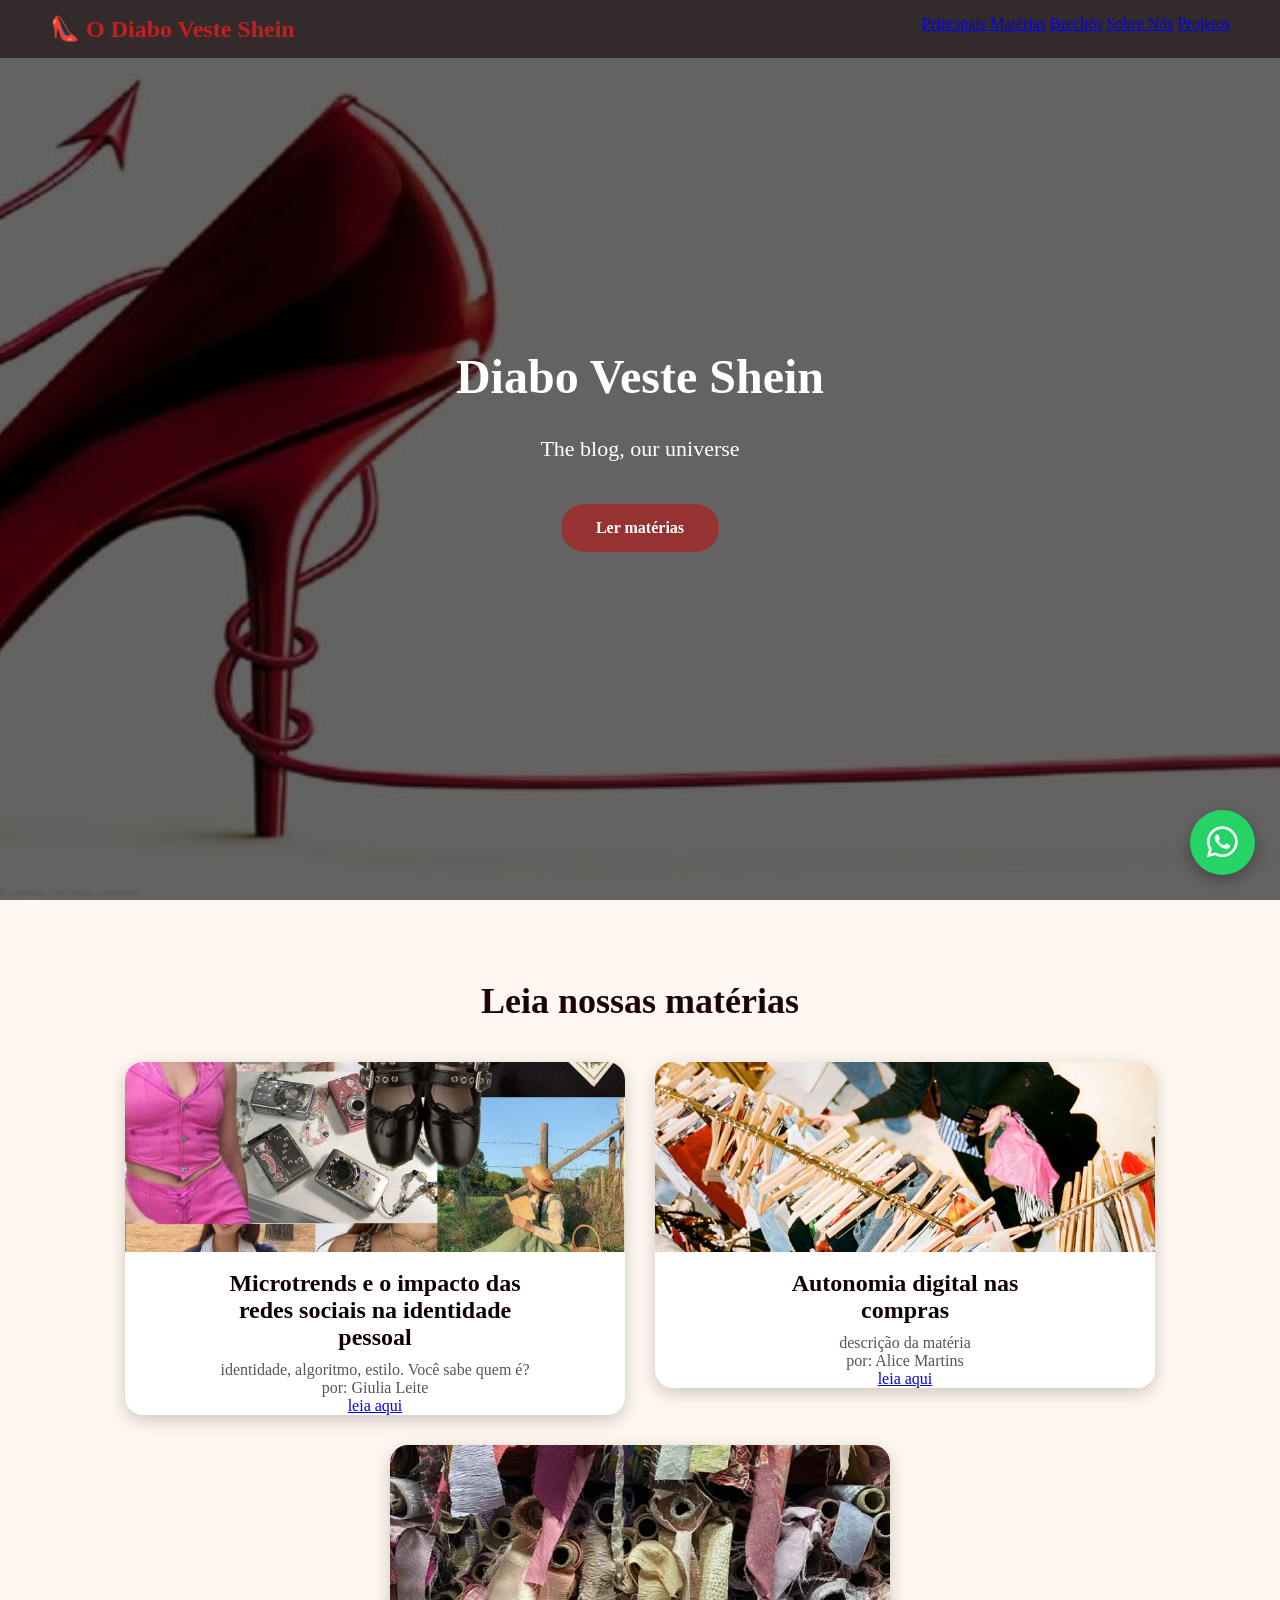
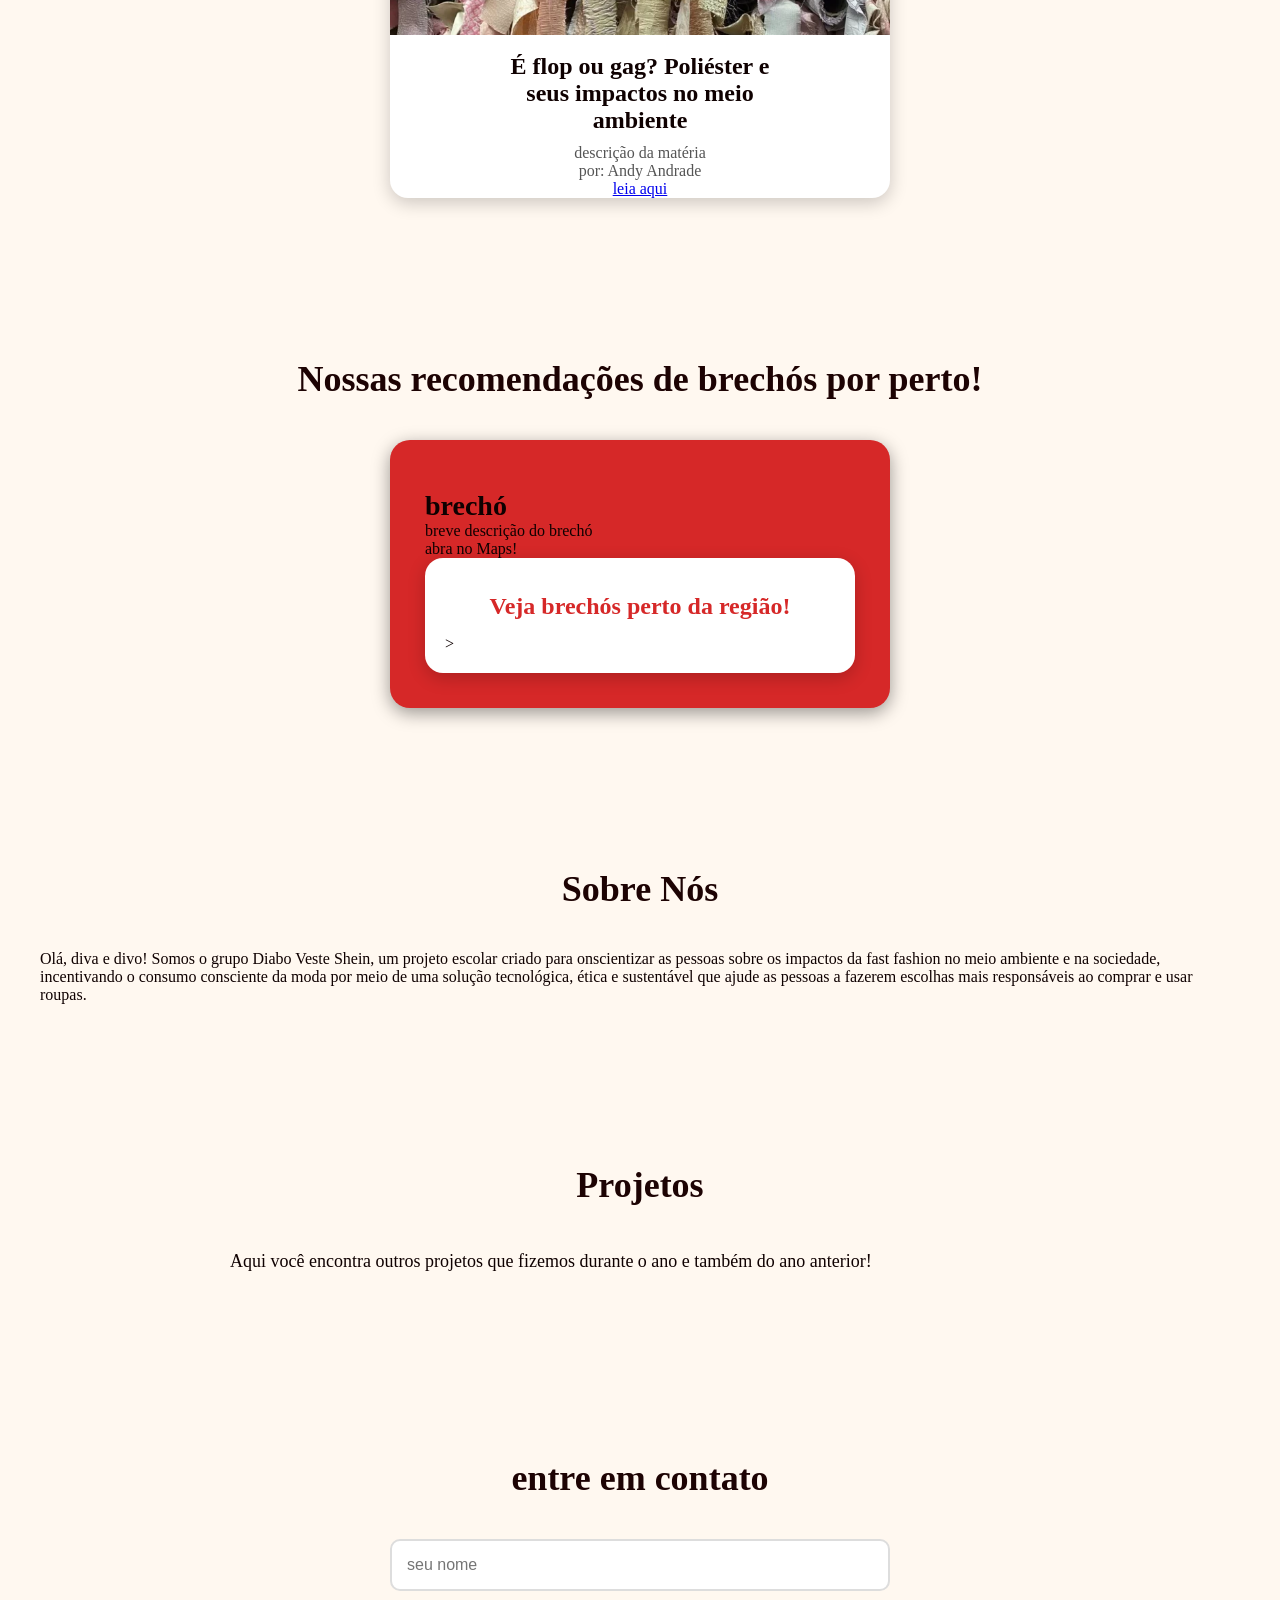
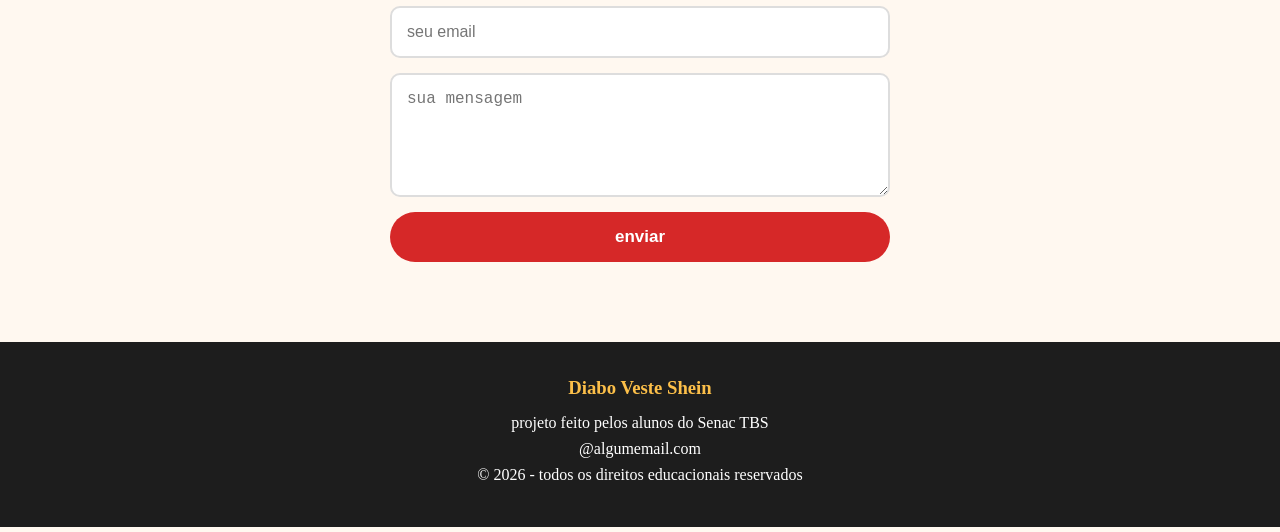
==== index.html @ 61fe0eca "Add files via upload" ====
<!DOCTYPE html>
<html lang="en">
<head>
    <meta charset="UTF-8">
    <meta name="viewport" content="width=device-width, initial-scale=1.0">
    <title>O Diabo Veste Shein</title>
    <link rel="stylesheet" href="style.css">
    <link rel="stylesheet" href="https://cdnjs.cloudflare.com/ajax/libs/font-awesome/6.5.0/css/all.min.css">

</head>
<body>
    
    <!--MENU-->
    <nav class="menu">
        <div class="logo">
            👠​ O Diabo Veste Shein
        </div>

        <div class="menu-links">
            <a href="#principaismaterias">Principais Matérias</a>
            <a href="#Brechós">Brechós</a>
            <a href="#Sobre nós">Sobre Nós</a>
            <a href="#Projetos">Projetos</a>
        </div>
    </nav>

    <!--BANNER-->
    <section id="Início" class="banner">
        <div class=banner-conteudo>
            <h1>Diabo Veste Shein</h1>
            <p>
                The blog, our universe
            </p>
            <a href="#principaismaterias" class="btn">Ler matérias</a>
        </div>
    </section>
       
    <!--MATÉRIAS-->
    <section id="principaismaterias" class="principaismaterias">

        <h2> Leia nossas matérias</h2>

        <div class="cards">

            <div class="card">
                <img src="foto1.png"
                alt="Microtrends e o impacto das redes sociais na identidade pessoal">
                <h3>Microtrends e o impacto das redes sociais na identidade pessoal</h3>
                <p>
                    identidade, algoritmo, estilo. Você sabe quem é?
                </p>
                <p>
                    por: Giulia Leite
                </p>

                <a href="microtrends.html">leia aqui</a>

            </div>

            <div class="card">
                <img src="NANM-SPRING-25.png"
                alt="Autonomia digital nas compras">
                <h3>Autonomia digital nas compras</h3>

                <p>
                    descrição da matéria
                </p>

                <p>
                    por: Alice Martins
                </p>

                <a href="autonomia.html">leia aqui</a>

            </div>

            <div class="card">
                <img src="download-_1_.png"
                alt="É flop ou gag? Poliéster e seus impactos no meio ambiente">

                <h3>É flop ou gag? Poliéster e seus impactos no meio ambiente</h3>
                <p>
                    descrição da matéria
                </p>

                <p>
                    por: Andy Andrade
                </p>
                <a href="flopgag.html">leia aqui</a>
            </div>

        </div>

    </section>

    <!--BRECHÓ?-->
    <section id="Brechós" class="Brechós">

        <h2>Nossas recomendações de brechós por perto!</h2>

    <div class="brecho-box">
        <h3>brechó</h3>

        <p> 
            breve descrição do brechó
        </p>

        <span> abra no Maps!</span>
        
        <div class="mapa">
        <h3> Veja brechós perto da região!</h3>>

        <inframe
            src="https://www.google.com/maps/embed?pb=!1m18!1m12!1m3!1d3656.905187168775!2d-46.65613968452086!3d-23.5642249846864!2m3!1f0!2f0!3f0!3m2!1i1024!2i768!4f13.1!3m3!1m2!1s0x94ce59c5e7b8e9b9%3A0x8a5c5c5c5c5c5c5c!2sBrech%C3%B3%20da%20Moda!5e0!3m2!1spt-BR!2sbr!4v1623456789012"
            allowfullscreen=""
            loading="lazy"
            referrerpolicy="no-referrer-when-downgrade">

    </div>
    </section>

    <!--SOBRE NÓS-->
    <section id="Sobre nós" class="Sobre nós">
        <h2>Sobre Nós</h2>

        <p>
            Olá, diva e divo! 
            Somos o grupo Diabo Veste Shein, um projeto escolar criado para onscientizar as pessoas sobre os impactos da fast fashion no meio ambiente e na sociedade, incentivando o consumo consciente da moda por meio de uma solução tecnológica, ética e sustentável que ajude as pessoas a fazerem escolhas mais responsáveis ao comprar e usar roupas.
        </p>

    </section>

    <!--PROJETOS-->
    <section id="sobre" class="sobre">
        <h2>Projetos</h2>

        <p> Aqui você encontra outros projetos que fizemos durante o ano e também do ano anterior!
        </p>
       
    </section>

    <!--CONTATO-->
    <section id="contato" class="contato">

    <h2> entre em contato</h2>

    <form>
        <input type="text"
            placeholder="seu nome"
            required>
            
        <input type="email"
            placeholder="seu email"
            required>

        <textarea rows="5"
                placeholder="sua mensagem"></textarea>

        <button type="submit">
            enviar
        </button>

    </form>
    
    </section>

    <!--RODAPÉ-->   
    <footer>

        <h3>Diabo Veste Shein</h3>
        <p>projeto feito pelos alunos do Senac TBS</p>
        <p>@algumemail.com</p>
        <p>© 2026 - todos os direitos educacionais reservados</p>
    </footer>

    <!--BOTÃO WHATSAPP-->
    <a href="https://wa.me/5511999999999"
        class="whatsapp"
        target="_blank">

    <i class="fa-brands fa-whatsapp"></i>

    </a>
    
</body>
</html>
---- style.css ----
/* CONFIGURAÇÕES GERAIS */

*{
    margin: 0;
    padding: 0;
    box-sizing: border-box;
}

html {
    scroll-behavior: smooth;
}

body {
    font-family: didot, serif;
    background-color: #fff8f0;
    color: #0f0101;
}

/* MENU FIXO*/

.menu {
    position: fixed;
    top: 0;
    left: 0;
    width: 100%;
    background-color: #332b2b;
    padding: 15px 50px;
    display: flex;
    justify-content: space-between;
    text-align: center;
    z-index: 1000;
}

.logo {
    color: #c02020;
    font-size: 24px;
    font-weight: bold;
}

.links a {
    color:white;
    text-decoration: none;
    margin-left: 25px;
    font-weight: bold;
}

.links a:hover {
    color: #6b3636;
}

/* BANNER */

.banner {
    min-height: 100vh;
    background: linear-gradient(rgba(0,0,0,0.6),rgba(0,0,0,0.6)),
    url("The\ devil\ wears\ PRADA.png");
    background-size: cover;
    background-position:center;
    display: flex;
    align-items: center;
    text-align: center;
    padding: 100px 20px;
    color: white;
}

.banner h1 {
    font-size: 48px;
    margin-bottom: 20px;
    text-align: center;
    font-family: 'Times New Roman', Times, serif;
    align-items: center;
}

.banner p {
    font-size: 22px;
    margin-bottom: 30px;
    text-align: center;
}

.btn {
    background-color: #963232;
    color: white;
    padding: 15px 35px;
    border-radius: 30px;
    text-decoration: none;
    font-weight: bold;
}

.btn:hover {
    background-color: #d62828;
}

/* Conteúdo interno do banner centralizado */
.banner-conteudo {
    width: 100%;
    max-width: 900px;
    margin: 0 auto;
    display: flex;
    flex-direction: column;
    align-items: center;
    justify-content: center;
    gap: 12px;
}

/* SEÇÕES */

section {
    padding: 80px 40px;
}

section h2 {
    text-align: center;
    font-size: 36px;
    margin-bottom: 40px;
    color: #1d0303;
    font-family: 'Times New Roman', Times, serif;
}

/* PRINCIPAIS MATÉRIAS */

.cards {
    display: flex;
    justify-content: center;
    gap: 30px;
    flex-wrap: wrap;
    align-items: flex-start;
    margin: 0 auto;
    max-width: 1100px;
    padding: 0 20px;
}

.card {
    background-color: white;
    width: 500px;
    border-radius: 18px;
    overflow: hidden;
    box-shadow: 0 5px 18px rgba(0,0,0,0.2);
    text-align: center;
    font-family: 'Times New Roman', Times, serif;
    transition: 0.3s;
    display: flex;
    flex-direction: column;
    align-items: center;
}

.card:hover {
    transform: translateY(-10px);
}

.card img {
    width: 100%;
    height: 190px;
    object-fit: cover;
}

.card h3 {
    font-size: 24px;
    margin: 18px 0 10px;
    width: 300px;
    align-items: center;
}

.card p {
    padding: 0 18px;
    color: #555;
}

.card span {
    display:block;
    margin: 20px;
    font-size: 22px;
    font-weight: bold;
    color: #d62828;
}

/* BRECHÓS */

.brechos {
    background-color: #1d1d1d;
    color: white;
    text-align: center;
    font-family: 'Times New Roman', Times, serif;
}

.brechos h2 {
    color: #b66464;
}

.brecho-box {
    background-color: #d62828;
    max-width: 500px;
    margin: auto;
    padding: 35px;
    border-radius: 20px;
    box-shadow: 0 5px 18px rgba(0,0,0,0.4);
    align-items: right;
    align-content: center;
    align-self: center;
}

.brecho-box h3 {
    font-size: 28px;
    margin-top: 15px;
}

.brecho-box h1 {
    font-size: 28px;
    margin-bottom: 15px;
    color:#eb0101;
}

/* SOBRE NÓS */

.sobre {
    max-width: 900px;
    margin: auto;
    text-align: left;
}

.sobre p {
    font-size: 18px;
    line-height: 1.7;
    margin-bottom: 20px;
    text-align: left;
}

/* PROJETOS */

.projetos {
    background-color: #eb0101;
}

.depoimentos {
    display: flex;
    justify-content: center;
    gap: 25px;
    flex-wrap: wrap;
}

.depoimento {
    background-color: white;
    width: 260px;
    padding: 25px;
    border-radius: 18px;
    text-align: center;
    box-shadow: 0 4px 14 px rgba(0,0,0,0.2);
}

.depoimento p {
    margin-top: 15px;
    font-style: italic;
}

/* CONTATO */

.contato {
    background-color: #fff8f0;
}

form {
    max-width: 500px;
    margin: auto;
    display: flex;
    flex-direction: column;
    gap: 15px;
}

input,
textarea {
    padding: 15px;
    border: 2px solid #ddd;
    border-radius: 10px;
    font-size: 16px;
}

input:focus,
textarea:focus {
    outline: none;
    border-color: #f77f00;
}

button {
    background-color: #d62828;
    color: white;
    border: none;
    padding: 15px;
    border-radius: 30px;
    font-size: 17px;
    font-size: 17px;
    font-weight: bold;
    cursor: pointer;
}

button:hover {
    background-color: #f77f00;
}

/* RODAPÉ */

footer {
    background-color: #1d1d1d;
    color: white;
    text-align: center;
    padding: 35px 20px;
}

footer h3 {
    color:#fcbf49;
    margin-bottom: 15px;
}

footer p {
    margin: 8px 0;
}

/* RESPONSIVO */

@media (max-width: 768px) {
    .menu {
        flex-direction: column;
        padding: 15px;
    }

    .links a {
        margin: 8px;
        display: inline-block;
        font-size: 14px;
    }

    .banner h1 {
        font-size: 34px;
    }

    .banner p {
        font-size: 18px;
    }

    section {
        padding: 60px 20px;
    }

    .card {
        width: 100px;
        max-width: 330px;
    }

}

.whatsapp {
    position:fixed;
    right: 25px;
    bottom: 25px;
    background-color: #25D366;
    color: white;
    width: 65px;
    height: 65px;
    border-radius: 50%;
    text-decoration: none;
    font-size: 35px;
    display: flex;
    justify-content: center;
    align-items: center;
    box-shadow: 0 5px 15px rgba(0,0,0,0.3);
    z-index: 1000;
    transition: 0.3s;
}

.whatsapp:hover {
    transform: scale(1.1);
}

.mapa {
    flex: 1;
    min-width: 300px;
    max-width: 500px;
    background-color: white;
    padding: 20px;
    border-radius: 18px;
    box-shadow: 0 5px 18px rgba(0,0,0,0.2);
}

.mapa h3 {
    color:#d62828;
    font-size: 24px;
    margin-bottom: 15px;
    text-align: center;
}

.mapa iframe {
    width: 100%;
    height: 300px;
    border: 0;
    border-radius: 14px;
}

.card button {
    margin: 15px;
    background-color: #f77f00;
}

.card button:hover {
    background-color: #d62828;
}
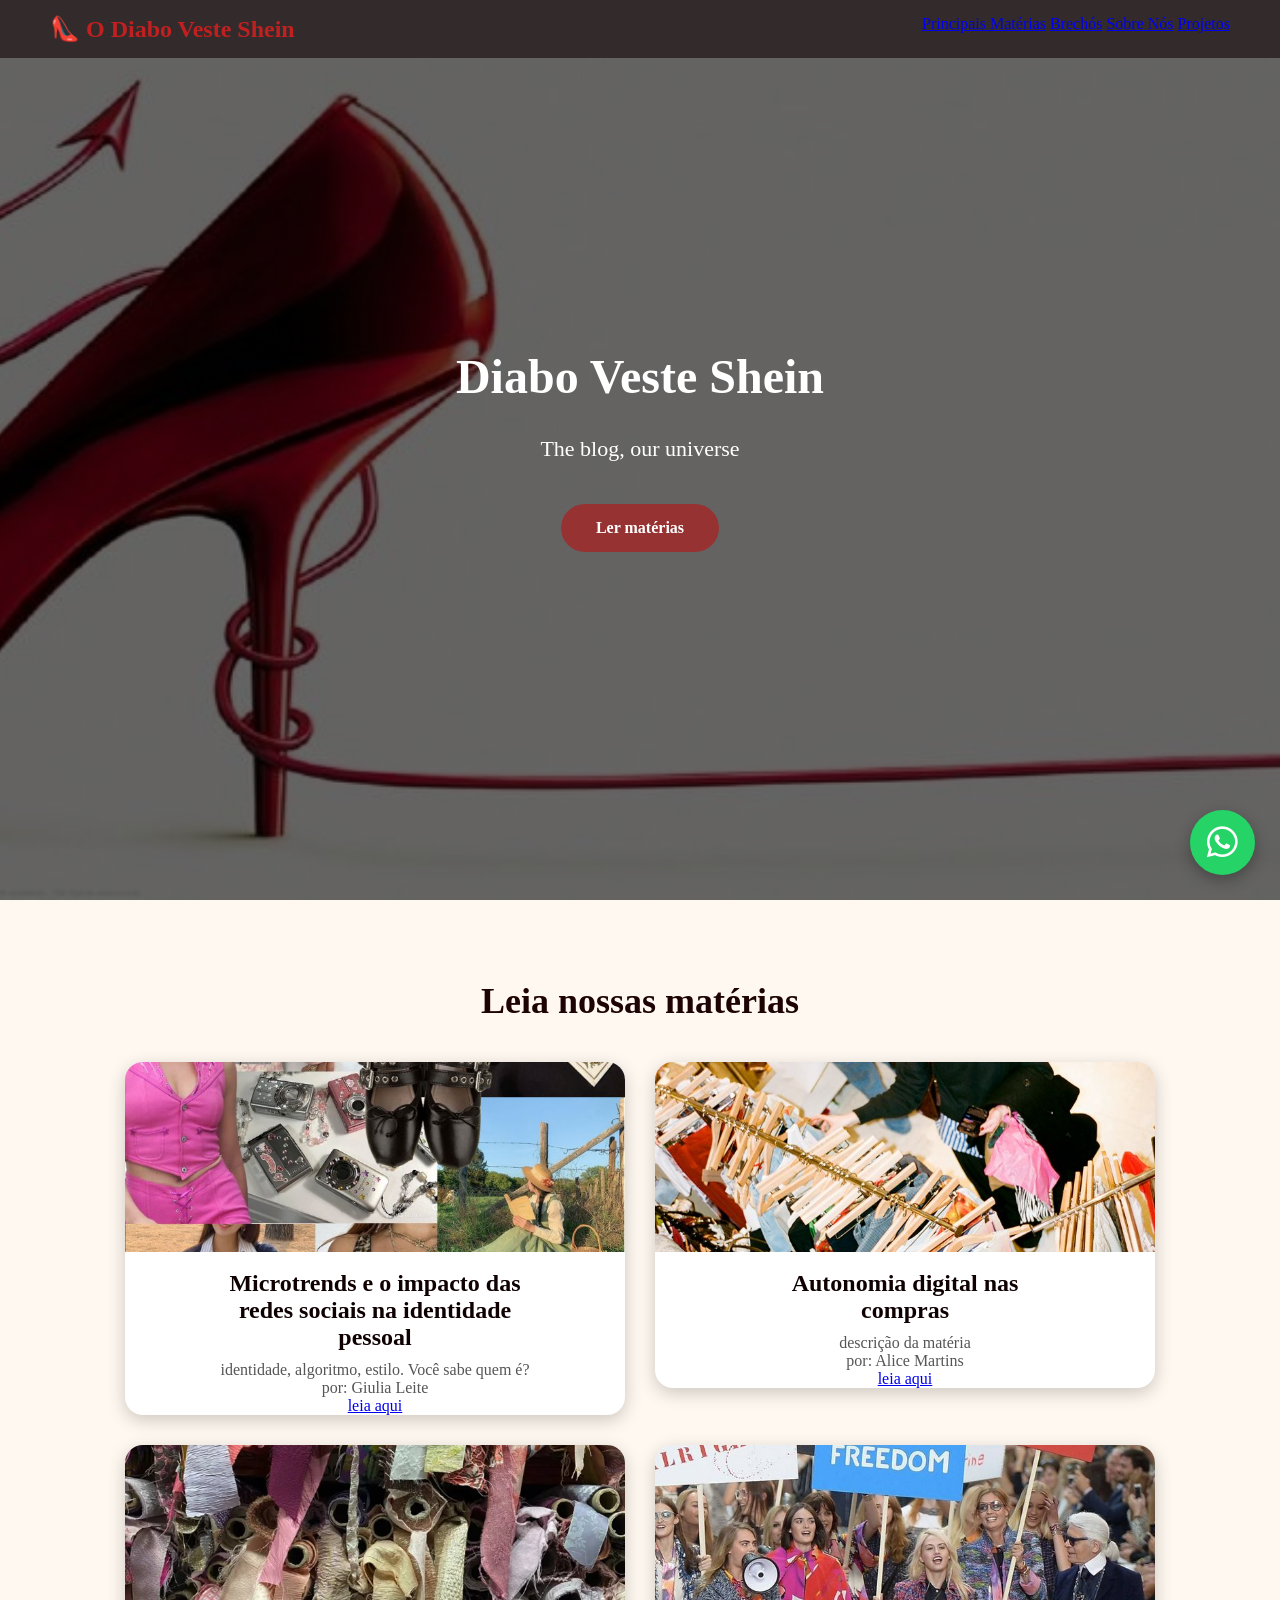
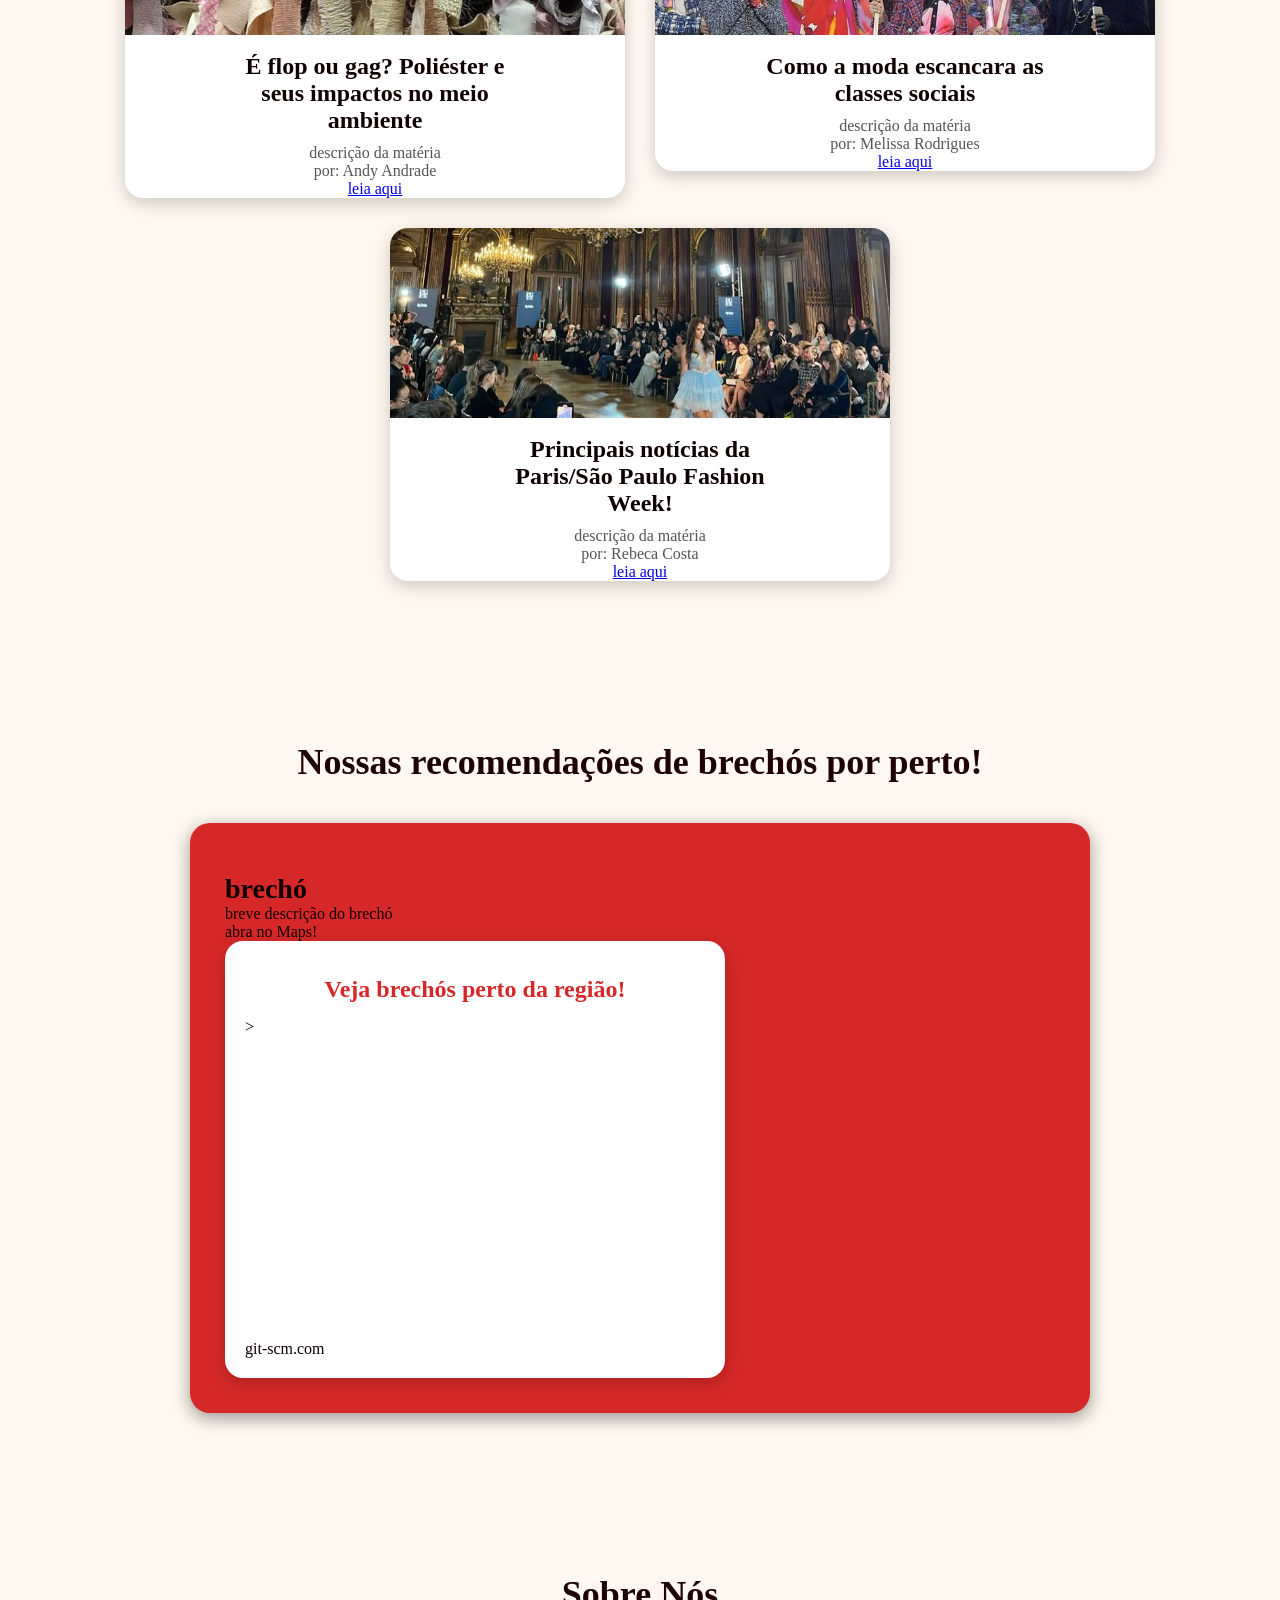
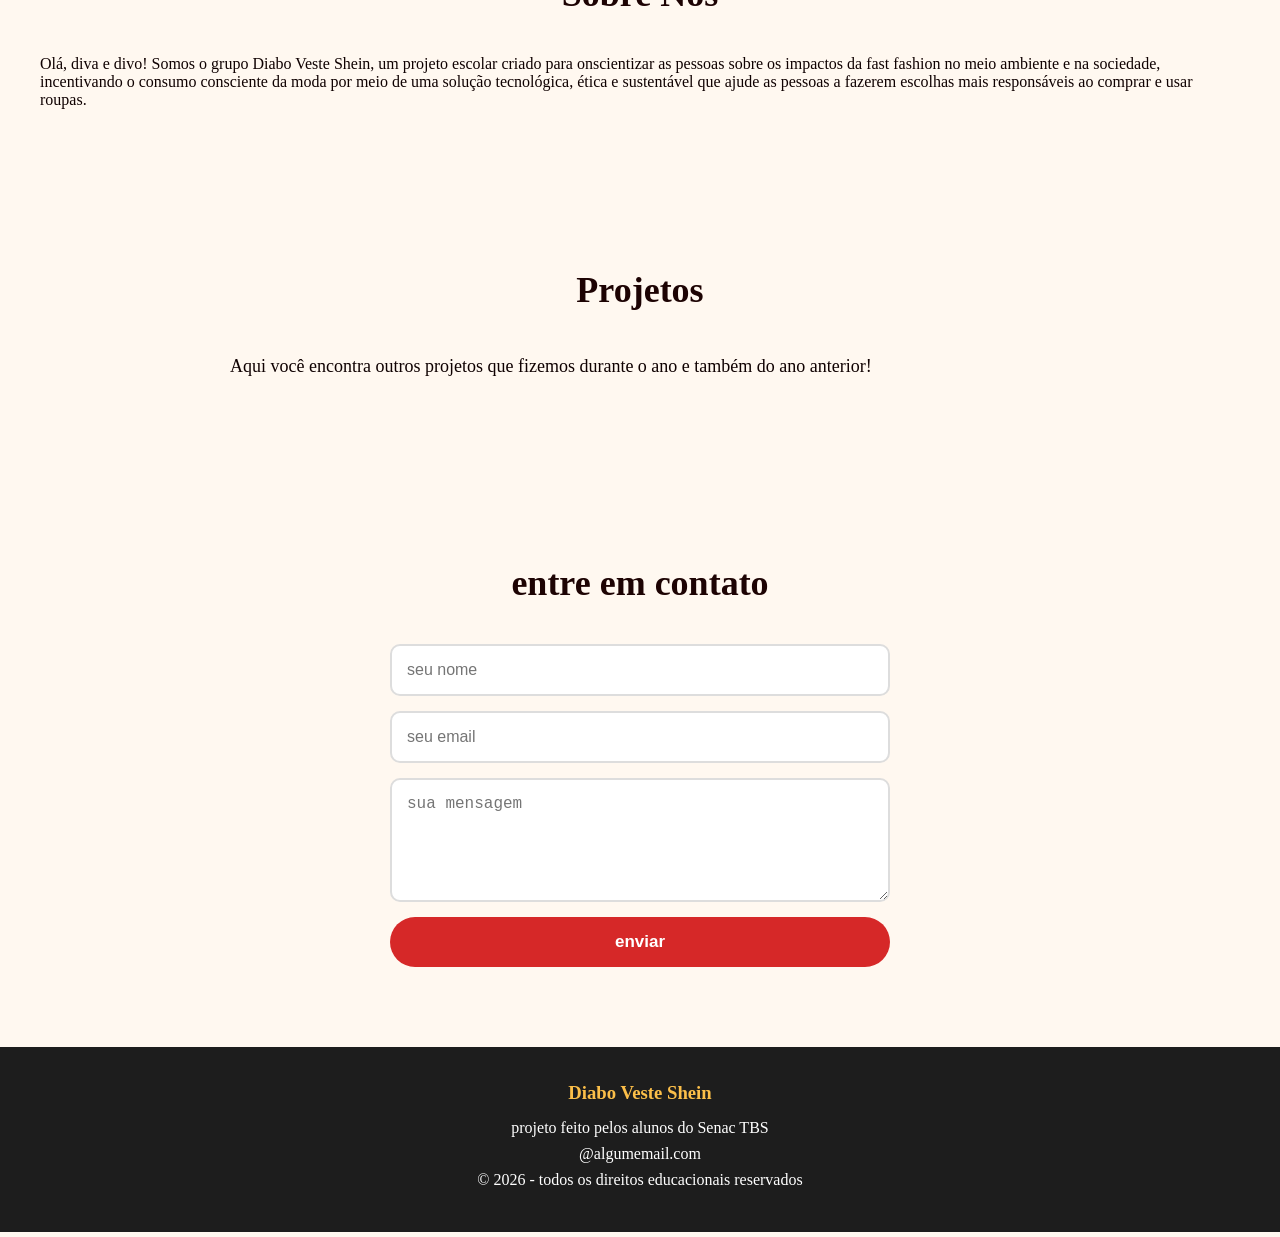
==== commit 2519d20d: "primeira versão do site" ====
--- a/index.html
+++ b/index.html
@@ -1,186 +1,225 @@
-<!DOCTYPE html>
-<html lang="en">
-<head>
-    <meta charset="UTF-8">
-    <meta name="viewport" content="width=device-width, initial-scale=1.0">
-    <title>O Diabo Veste Shein</title>
-    <link rel="stylesheet" href="style.css">
-    <link rel="stylesheet" href="https://cdnjs.cloudflare.com/ajax/libs/font-awesome/6.5.0/css/all.min.css">
-
-</head>
-<body>
-    
-    <!--MENU-->
-    <nav class="menu">
-        <div class="logo">
-            👠​ O Diabo Veste Shein
-        </div>
-
-        <div class="menu-links">
-            <a href="#principaismaterias">Principais Matérias</a>
-            <a href="#Brechós">Brechós</a>
-            <a href="#Sobre nós">Sobre Nós</a>
-            <a href="#Projetos">Projetos</a>
-        </div>
-    </nav>
-
-    <!--BANNER-->
-    <section id="Início" class="banner">
-        <div class=banner-conteudo>
-            <h1>Diabo Veste Shein</h1>
-            <p>
-                The blog, our universe
-            </p>
-            <a href="#principaismaterias" class="btn">Ler matérias</a>
-        </div>
-    </section>
-       
-    <!--MATÉRIAS-->
-    <section id="principaismaterias" class="principaismaterias">
-
-        <h2> Leia nossas matérias</h2>
-
-        <div class="cards">
-
-            <div class="card">
-                <img src="foto1.png"
-                alt="Microtrends e o impacto das redes sociais na identidade pessoal">
-                <h3>Microtrends e o impacto das redes sociais na identidade pessoal</h3>
-                <p>
-                    identidade, algoritmo, estilo. Você sabe quem é?
-                </p>
-                <p>
-                    por: Giulia Leite
-                </p>
-
-                <a href="microtrends.html">leia aqui</a>
-
-            </div>
-
-            <div class="card">
-                <img src="NANM-SPRING-25.png"
-                alt="Autonomia digital nas compras">
-                <h3>Autonomia digital nas compras</h3>
-
-                <p>
-                    descrição da matéria
-                </p>
-
-                <p>
-                    por: Alice Martins
-                </p>
-
-                <a href="autonomia.html">leia aqui</a>
-
-            </div>
-
-            <div class="card">
-                <img src="download-_1_.png"
-                alt="É flop ou gag? Poliéster e seus impactos no meio ambiente">
-
-                <h3>É flop ou gag? Poliéster e seus impactos no meio ambiente</h3>
-                <p>
-                    descrição da matéria
-                </p>
-
-                <p>
-                    por: Andy Andrade
-                </p>
-                <a href="flopgag.html">leia aqui</a>
-            </div>
-
-        </div>
-
-    </section>
-
-    <!--BRECHÓ?-->
-    <section id="Brechós" class="Brechós">
-
-        <h2>Nossas recomendações de brechós por perto!</h2>
-
-    <div class="brecho-box">
-        <h3>brechó</h3>
-
-        <p> 
-            breve descrição do brechó
-        </p>
-
-        <span> abra no Maps!</span>
-        
-        <div class="mapa">
-        <h3> Veja brechós perto da região!</h3>>
-
-        <inframe
-            src="https://www.google.com/maps/embed?pb=!1m18!1m12!1m3!1d3656.905187168775!2d-46.65613968452086!3d-23.5642249846864!2m3!1f0!2f0!3f0!3m2!1i1024!2i768!4f13.1!3m3!1m2!1s0x94ce59c5e7b8e9b9%3A0x8a5c5c5c5c5c5c5c!2sBrech%C3%B3%20da%20Moda!5e0!3m2!1spt-BR!2sbr!4v1623456789012"
-            allowfullscreen=""
-            loading="lazy"
-            referrerpolicy="no-referrer-when-downgrade">
-
-    </div>
-    </section>
-
-    <!--SOBRE NÓS-->
-    <section id="Sobre nós" class="Sobre nós">
-        <h2>Sobre Nós</h2>
-
-        <p>
-            Olá, diva e divo! 
-            Somos o grupo Diabo Veste Shein, um projeto escolar criado para onscientizar as pessoas sobre os impactos da fast fashion no meio ambiente e na sociedade, incentivando o consumo consciente da moda por meio de uma solução tecnológica, ética e sustentável que ajude as pessoas a fazerem escolhas mais responsáveis ao comprar e usar roupas.
-        </p>
-
-    </section>
-
-    <!--PROJETOS-->
-    <section id="sobre" class="sobre">
-        <h2>Projetos</h2>
-
-        <p> Aqui você encontra outros projetos que fizemos durante o ano e também do ano anterior!
-        </p>
-       
-    </section>
-
-    <!--CONTATO-->
-    <section id="contato" class="contato">
-
-    <h2> entre em contato</h2>
-
-    <form>
-        <input type="text"
-            placeholder="seu nome"
-            required>
-            
-        <input type="email"
-            placeholder="seu email"
-            required>
-
-        <textarea rows="5"
-                placeholder="sua mensagem"></textarea>
-
-        <button type="submit">
-            enviar
-        </button>
-
-    </form>
-    
-    </section>
-
-    <!--RODAPÉ-->   
-    <footer>
-
-        <h3>Diabo Veste Shein</h3>
-        <p>projeto feito pelos alunos do Senac TBS</p>
-        <p>@algumemail.com</p>
-        <p>© 2026 - todos os direitos educacionais reservados</p>
-    </footer>
-
-    <!--BOTÃO WHATSAPP-->
-    <a href="https://wa.me/5511999999999"
-        class="whatsapp"
-        target="_blank">
-
-    <i class="fa-brands fa-whatsapp"></i>
-
-    </a>
-    
-</body>
-</html>+<!DOCTYPE html>
+<html lang="en">
+<head>
+    <meta charset="UTF-8">
+    <meta name="viewport" content="width=device-width, initial-scale=1.0">
+    <title>O Diabo Veste Shein</title>
+    <link rel="stylesheet" href="style.css">
+    <link rel="stylesheet" href="https://cdnjs.cloudflare.com/ajax/libs/font-awesome/6.5.0/css/all.min.css">
+
+</head>
+<body>
+    
+    <!--MENU-->
+    <nav class="menu">
+        <div class="logo">
+            👠​ O Diabo Veste Shein
+        </div>
+
+        <div class="menu-links">
+            <a href="#principaismaterias">Principais Matérias</a>
+            <a href="#Brechós">Brechós</a>
+            <a href="#Sobre nós">Sobre Nós</a>
+            <a href="#Projetos">Projetos</a>
+        </div>
+    </nav>
+
+    <!--BANNER-->
+    <section id="Início" class="banner">
+        <div class=banner-conteudo>
+            <h1>Diabo Veste Shein</h1>
+            <p>
+                The blog, our universe
+            </p>
+            <a href="#principaismaterias" class="btn">Ler matérias</a>
+        </div>
+    </section>
+       
+    <!--MATÉRIAS-->
+    <section id="principaismaterias" class="principaismaterias">
+
+        <h2> Leia nossas matérias</h2>
+
+        <div class="cards">
+
+            <!--MICROTRENDS-->
+            <div class="card">
+                <img src="foto1.png"
+                alt="Microtrends e o impacto das redes sociais na identidade pessoal">
+                <h3>Microtrends e o impacto das redes sociais na identidade pessoal</h3>
+                <p>
+                    identidade, algoritmo, estilo. Você sabe quem é?
+                </p>
+                <p>
+                    por: Giulia Leite
+                </p>
+
+                <a href="microtrends.html">leia aqui</a>
+
+            </div>
+
+            <!--AUTONOMIA DIGITAL-->
+            <div class="card">
+                <img src="NANM-SPRING-25.png"
+                alt="Autonomia digital nas compras">
+                <h3>Autonomia digital nas compras</h3>
+
+                <p>
+                    descrição da matéria
+                </p>
+
+                <p>
+                    por: Alice Martins
+                </p>
+
+                <a href="autonomia.html">leia aqui</a>
+
+            </div>
+
+            <!--FLOP OU GAG-->
+            <div class="card">
+                <img src="download-_1_.png"
+                alt="É flop ou gag? Poliéster e seus impactos no meio ambiente">
+
+                <h3>É flop ou gag? Poliéster e seus impactos no meio ambiente</h3>
+                <p>
+                    descrição da matéria
+                </p>
+
+                <p>
+                    por: Andy Andrade
+                </p>
+                <a href="flopgag.html">leia aqui</a>
+            </div>
+
+            <!--MODA E CLASSES SOCIAIS-->
+            <div class="card">
+                <img src="modaeclassessociais.png"
+                alt="Como a moda escancara as classes sociais">
+
+                <h3>Como a moda escancara as classes sociais</h3>
+                <p>
+                    descrição da matéria
+                </p>
+
+                <p>
+                    por: Melissa Rodrigues
+                </p>
+                <a href="modaeclassessociais.html">leia aqui</a>
+            </div>
+
+            <!--FASHION WEEK-->
+            <div class="card">
+                <img src="parisfashionweek.png" 
+                alt="Principais notícias da Paris/São Paulo Fashion Week!">
+
+                <h3>Principais notícias da Paris/São Paulo Fashion Week!</h3>
+                <p>
+                    descrição da matéria
+                </p>
+
+                <p>
+                    por: Rebeca Costa
+                </p>
+                <a href="parisfashionweek.html">leia aqui</a> <!--MUDAR PÁGINA-->
+            </div>
+            
+            
+        </div>
+
+    </section>
+
+    <!--BRECHÓ?-->
+    <section id="Brechós" class="Brechós">
+
+        <h2>Nossas recomendações de brechós por perto!</h2>
+
+    <div class="brecho-box">
+        <h3>brechó</h3>
+
+        <p> 
+            breve descrição do brechó
+        </p>
+
+        <span> abra no Maps!</span>
+        
+        <div class="mapa">
+        <h3> Veja brechós perto da região!</h3>>
+
+        <iframe
+            src="https://www.google.com/maps/embed?pb=!1m18!1m12!1m3!1d3656.905187168775!2d-46.65613968452086!3d-23.5642249846864!2m3!1f0!2f0!3f0!3m2!1i1024!2i768!4f13.1!3m3!1m2!1s0x94ce59c5e7b8e9b9%3A0x8a5c5c5c5c5c5c5c!2sBrech%C3%B3%20da%20Moda!5e0!3m2!1spt-BR!2sbr!4v1623456789012"
+            allowfullscreen=""
+            loading="lazy"
+            referrerpolicy="no-referrer-when-downgrade">
+        </iframe>
+        git-scm.com
+
+    </div>
+    </section>
+
+    <!--SOBRE NÓS-->
+    <section id="Sobre nós" class="Sobre nós">
+        <h2>Sobre Nós</h2>
+
+        <p>
+            Olá, diva e divo! 
+            Somos o grupo Diabo Veste Shein, um projeto escolar criado para onscientizar as pessoas sobre os impactos da fast fashion no meio ambiente e na sociedade, incentivando o consumo consciente da moda por meio de uma solução tecnológica, ética e sustentável que ajude as pessoas a fazerem escolhas mais responsáveis ao comprar e usar roupas.
+        </p>
+
+    </section>
+
+    <!--PROJETOS-->
+    <section id="sobre" class="sobre">
+        <h2>Projetos</h2>
+
+        <p> Aqui você encontra outros projetos que fizemos durante o ano e também do ano anterior!
+        </p>
+       
+    </section>
+
+    <!--CONTATO-->
+    <section id="contato" class="contato">
+
+    <h2> entre em contato</h2>
+
+    <form>
+        <input type="text"
+            placeholder="seu nome"
+            required>
+            
+        <input type="email"
+            placeholder="seu email"
+            required>
+
+        <textarea rows="5"
+                placeholder="sua mensagem"></textarea>
+
+        <button type="submit">
+            enviar
+        </button>
+
+    </form>
+    
+    </section>
+
+    <!--RODAPÉ-->   
+    <footer>
+
+        <h3>Diabo Veste Shein</h3>
+        <p>projeto feito pelos alunos do Senac TBS</p>
+        <p>@algumemail.com</p>
+        <p>© 2026 - todos os direitos educacionais reservados</p>
+    </footer>
+
+    <!--BOTÃO WHATSAPP-->
+    <a href="https://wa.me/5511999999999"
+        class="whatsapp"
+        target="_blank">
+
+    <i class="fa-brands fa-whatsapp"></i>
+
+    </a>
+    
+</body>
+</html>
+
--- a/style.css
+++ b/style.css
@@ -1,403 +1,403 @@
-/* CONFIGURAÇÕES GERAIS */
-
-*{
-    margin: 0;
-    padding: 0;
-    box-sizing: border-box;
-}
-
-html {
-    scroll-behavior: smooth;
-}
-
-body {
-    font-family: didot, serif;
-    background-color: #fff8f0;
-    color: #0f0101;
-}
-
-/* MENU FIXO*/
-
-.menu {
-    position: fixed;
-    top: 0;
-    left: 0;
-    width: 100%;
-    background-color: #332b2b;
-    padding: 15px 50px;
-    display: flex;
-    justify-content: space-between;
-    text-align: center;
-    z-index: 1000;
-}
-
-.logo {
-    color: #c02020;
-    font-size: 24px;
-    font-weight: bold;
-}
-
-.links a {
-    color:white;
-    text-decoration: none;
-    margin-left: 25px;
-    font-weight: bold;
-}
-
-.links a:hover {
-    color: #6b3636;
-}
-
-/* BANNER */
-
-.banner {
-    min-height: 100vh;
-    background: linear-gradient(rgba(0,0,0,0.6),rgba(0,0,0,0.6)),
-    url("The\ devil\ wears\ PRADA.png");
-    background-size: cover;
-    background-position:center;
-    display: flex;
-    align-items: center;
-    text-align: center;
-    padding: 100px 20px;
-    color: white;
-}
-
-.banner h1 {
-    font-size: 48px;
-    margin-bottom: 20px;
-    text-align: center;
-    font-family: 'Times New Roman', Times, serif;
-    align-items: center;
-}
-
-.banner p {
-    font-size: 22px;
-    margin-bottom: 30px;
-    text-align: center;
-}
-
-.btn {
-    background-color: #963232;
-    color: white;
-    padding: 15px 35px;
-    border-radius: 30px;
-    text-decoration: none;
-    font-weight: bold;
-}
-
-.btn:hover {
-    background-color: #d62828;
-}
-
-/* Conteúdo interno do banner centralizado */
-.banner-conteudo {
-    width: 100%;
-    max-width: 900px;
-    margin: 0 auto;
-    display: flex;
-    flex-direction: column;
-    align-items: center;
-    justify-content: center;
-    gap: 12px;
-}
-
-/* SEÇÕES */
-
-section {
-    padding: 80px 40px;
-}
-
-section h2 {
-    text-align: center;
-    font-size: 36px;
-    margin-bottom: 40px;
-    color: #1d0303;
-    font-family: 'Times New Roman', Times, serif;
-}
-
-/* PRINCIPAIS MATÉRIAS */
-
-.cards {
-    display: flex;
-    justify-content: center;
-    gap: 30px;
-    flex-wrap: wrap;
-    align-items: flex-start;
-    margin: 0 auto;
-    max-width: 1100px;
-    padding: 0 20px;
-}
-
-.card {
-    background-color: white;
-    width: 500px;
-    border-radius: 18px;
-    overflow: hidden;
-    box-shadow: 0 5px 18px rgba(0,0,0,0.2);
-    text-align: center;
-    font-family: 'Times New Roman', Times, serif;
-    transition: 0.3s;
-    display: flex;
-    flex-direction: column;
-    align-items: center;
-}
-
-.card:hover {
-    transform: translateY(-10px);
-}
-
-.card img {
-    width: 100%;
-    height: 190px;
-    object-fit: cover;
-}
-
-.card h3 {
-    font-size: 24px;
-    margin: 18px 0 10px;
-    width: 300px;
-    align-items: center;
-}
-
-.card p {
-    padding: 0 18px;
-    color: #555;
-}
-
-.card span {
-    display:block;
-    margin: 20px;
-    font-size: 22px;
-    font-weight: bold;
-    color: #d62828;
-}
-
-/* BRECHÓS */
-
-.brechos {
-    background-color: #1d1d1d;
-    color: white;
-    text-align: center;
-    font-family: 'Times New Roman', Times, serif;
-}
-
-.brechos h2 {
-    color: #b66464;
-}
-
-.brecho-box {
-    background-color: #d62828;
-    max-width: 500px;
-    margin: auto;
-    padding: 35px;
-    border-radius: 20px;
-    box-shadow: 0 5px 18px rgba(0,0,0,0.4);
-    align-items: right;
-    align-content: center;
-    align-self: center;
-}
-
-.brecho-box h3 {
-    font-size: 28px;
-    margin-top: 15px;
-}
-
-.brecho-box h1 {
-    font-size: 28px;
-    margin-bottom: 15px;
-    color:#eb0101;
-}
-
-/* SOBRE NÓS */
-
-.sobre {
-    max-width: 900px;
-    margin: auto;
-    text-align: left;
-}
-
-.sobre p {
-    font-size: 18px;
-    line-height: 1.7;
-    margin-bottom: 20px;
-    text-align: left;
-}
-
-/* PROJETOS */
-
-.projetos {
-    background-color: #eb0101;
-}
-
-.depoimentos {
-    display: flex;
-    justify-content: center;
-    gap: 25px;
-    flex-wrap: wrap;
-}
-
-.depoimento {
-    background-color: white;
-    width: 260px;
-    padding: 25px;
-    border-radius: 18px;
-    text-align: center;
-    box-shadow: 0 4px 14 px rgba(0,0,0,0.2);
-}
-
-.depoimento p {
-    margin-top: 15px;
-    font-style: italic;
-}
-
-/* CONTATO */
-
-.contato {
-    background-color: #fff8f0;
-}
-
-form {
-    max-width: 500px;
-    margin: auto;
-    display: flex;
-    flex-direction: column;
-    gap: 15px;
-}
-
-input,
-textarea {
-    padding: 15px;
-    border: 2px solid #ddd;
-    border-radius: 10px;
-    font-size: 16px;
-}
-
-input:focus,
-textarea:focus {
-    outline: none;
-    border-color: #f77f00;
-}
-
-button {
-    background-color: #d62828;
-    color: white;
-    border: none;
-    padding: 15px;
-    border-radius: 30px;
-    font-size: 17px;
-    font-size: 17px;
-    font-weight: bold;
-    cursor: pointer;
-}
-
-button:hover {
-    background-color: #f77f00;
-}
-
-/* RODAPÉ */
-
-footer {
-    background-color: #1d1d1d;
-    color: white;
-    text-align: center;
-    padding: 35px 20px;
-}
-
-footer h3 {
-    color:#fcbf49;
-    margin-bottom: 15px;
-}
-
-footer p {
-    margin: 8px 0;
-}
-
-/* RESPONSIVO */
-
-@media (max-width: 768px) {
-    .menu {
-        flex-direction: column;
-        padding: 15px;
-    }
-
-    .links a {
-        margin: 8px;
-        display: inline-block;
-        font-size: 14px;
-    }
-
-    .banner h1 {
-        font-size: 34px;
-    }
-
-    .banner p {
-        font-size: 18px;
-    }
-
-    section {
-        padding: 60px 20px;
-    }
-
-    .card {
-        width: 100px;
-        max-width: 330px;
-    }
-
-}
-
-.whatsapp {
-    position:fixed;
-    right: 25px;
-    bottom: 25px;
-    background-color: #25D366;
-    color: white;
-    width: 65px;
-    height: 65px;
-    border-radius: 50%;
-    text-decoration: none;
-    font-size: 35px;
-    display: flex;
-    justify-content: center;
-    align-items: center;
-    box-shadow: 0 5px 15px rgba(0,0,0,0.3);
-    z-index: 1000;
-    transition: 0.3s;
-}
-
-.whatsapp:hover {
-    transform: scale(1.1);
-}
-
-.mapa {
-    flex: 1;
-    min-width: 300px;
-    max-width: 500px;
-    background-color: white;
-    padding: 20px;
-    border-radius: 18px;
-    box-shadow: 0 5px 18px rgba(0,0,0,0.2);
-}
-
-.mapa h3 {
-    color:#d62828;
-    font-size: 24px;
-    margin-bottom: 15px;
-    text-align: center;
-}
-
-.mapa iframe {
-    width: 100%;
-    height: 300px;
-    border: 0;
-    border-radius: 14px;
-}
-
-.card button {
-    margin: 15px;
-    background-color: #f77f00;
-}
-
-.card button:hover {
-    background-color: #d62828;
+/* CONFIGURAÇÕES GERAIS */
+
+*{
+    margin: 0;
+    padding: 0;
+    box-sizing: border-box;
+}
+
+html {
+    scroll-behavior: smooth;
+}
+
+body {
+    font-family: didot, serif;
+    background-color: #fff8f0;
+    color: #0f0101;
+}
+
+/* MENU FIXO*/
+
+.menu {
+    position: fixed;
+    top: 0;
+    left: 0;
+    width: 100%;
+    background-color: #332b2b;
+    padding: 15px 50px;
+    display: flex;
+    justify-content: space-between;
+    text-align: center;
+    z-index: 1000;
+}
+
+.logo {
+    color: #c02020;
+    font-size: 24px;
+    font-weight: bold;
+}
+
+.links a {
+    color:white;
+    text-decoration: none;
+    margin-left: 25px;
+    font-weight: bold;
+}
+
+.links a:hover {
+    color: #6b3636;
+}
+
+/* BANNER */
+
+.banner {
+    min-height: 100vh;
+    background: linear-gradient(rgba(0,0,0,0.6),rgba(0,0,0,0.6)),
+    url("The\ devil\ wears\ PRADA.png");
+    background-size: cover;
+    background-position:center;
+    display: flex;
+    align-items: center;
+    text-align: center;
+    padding: 100px 20px;
+    color: white;
+}
+
+.banner h1 {
+    font-size: 48px;
+    margin-bottom: 20px;
+    text-align: center;
+    font-family: 'Times New Roman', Times, serif;
+    align-items: center;
+}
+
+.banner p {
+    font-size: 22px;
+    margin-bottom: 30px;
+    text-align: center;
+}
+
+.btn {
+    background-color: #963232;
+    color: white;
+    padding: 15px 35px;
+    border-radius: 30px;
+    text-decoration: none;
+    font-weight: bold;
+}
+
+.btn:hover {
+    background-color: #d62828;
+}
+
+/* Conteúdo interno do banner centralizado */
+.banner-conteudo {
+    width: 100%;
+    max-width: 900px;
+    margin: 0 auto;
+    display: flex;
+    flex-direction: column;
+    align-items: center;
+    justify-content: center;
+    gap: 12px;
+}
+
+/* SEÇÕES */
+
+section {
+    padding: 80px 40px;
+}
+
+section h2 {
+    text-align: center;
+    font-size: 36px;
+    margin-bottom: 40px;
+    color: #1d0303;
+    font-family: 'Times New Roman', Times, serif;
+}
+
+/* PRINCIPAIS MATÉRIAS */
+
+.cards {
+    display: flex;
+    justify-content: center;
+    gap: 30px;
+    flex-wrap: wrap;
+    align-items: flex-start;
+    margin: 0 auto;
+    max-width: 1100px;
+    padding: 0 20px;
+}
+
+.card {
+    background-color: white;
+    width: 500px;
+    border-radius: 18px;
+    overflow: hidden;
+    box-shadow: 0 5px 18px rgba(0,0,0,0.2);
+    text-align: center;
+    font-family: 'Times New Roman', Times, serif;
+    transition: 0.3s;
+    display: flex;
+    flex-direction: column;
+    align-items: center;
+}
+
+.card:hover {
+    transform: translateY(-10px);
+}
+
+.card img {
+    width: 100%;
+    height: 190px;
+    object-fit: cover;
+}
+
+.card h3 {
+    font-size: 24px;
+    margin: 18px 0 10px;
+    width: 300px;
+    align-items: center;
+}
+
+.card p {
+    padding: 0 18px;
+    color: #555;
+}
+
+.card span {
+    display:block;
+    margin: 20px;
+    font-size: 22px;
+    font-weight: bold;
+    color: #d62828;
+}
+
+/* BRECHÓS */
+
+.brechos {
+    background-color: #1d1d1d;
+    color: white;
+    text-align: center;
+    font-family: 'Times New Roman', Times, serif;
+}
+
+.brechos h2 {
+    color: #b66464;
+}
+
+.brecho-box {
+    background-color: #d62828;
+    max-width: 900px;
+    margin: auto;
+    padding: 35px;
+    border-radius: 20px;
+    box-shadow: 0 5px 18px rgba(0,0,0,0.4);
+    align-items: right;
+    align-content: center;
+    align-self: center;
+}
+
+.brecho-box h3 {
+    font-size: 28px;
+    margin-top: 15px;
+}
+
+.brecho-box h1 {
+    font-size: 28px;
+    margin-bottom: 15px;
+    color:#eb0101;
+}
+
+/* SOBRE NÓS */
+
+.sobre {
+    max-width: 900px;
+    margin: auto;
+    text-align: left;
+}
+
+.sobre p {
+    font-size: 18px;
+    line-height: 1.7;
+    margin-bottom: 20px;
+    text-align: left;
+}
+
+/* PROJETOS */
+
+.projetos {
+    background-color: #eb0101;
+}
+
+.depoimentos {
+    display: flex;
+    justify-content: center;
+    gap: 25px;
+    flex-wrap: wrap;
+}
+
+.depoimento {
+    background-color: white;
+    width: 260px;
+    padding: 25px;
+    border-radius: 18px;
+    text-align: center;
+    box-shadow: 0 4px 14 px rgba(0,0,0,0.2);
+}
+
+.depoimento p {
+    margin-top: 15px;
+    font-style: italic;
+}
+
+/* CONTATO */
+
+.contato {
+    background-color: #fff8f0;
+}
+
+form {
+    max-width: 500px;
+    margin: auto;
+    display: flex;
+    flex-direction: column;
+    gap: 15px;
+}
+
+input,
+textarea {
+    padding: 15px;
+    border: 2px solid #ddd;
+    border-radius: 10px;
+    font-size: 16px;
+}
+
+input:focus,
+textarea:focus {
+    outline: none;
+    border-color: #f77f00;
+}
+
+button {
+    background-color: #d62828;
+    color: white;
+    border: none;
+    padding: 15px;
+    border-radius: 30px;
+    font-size: 17px;
+    font-size: 17px;
+    font-weight: bold;
+    cursor: pointer;
+}
+
+button:hover {
+    background-color: #f77f00;
+}
+
+/* RODAPÉ */
+
+footer {
+    background-color: #1d1d1d;
+    color: white;
+    text-align: center;
+    padding: 35px 20px;
+}
+
+footer h3 {
+    color:#fcbf49;
+    margin-bottom: 15px;
+}
+
+footer p {
+    margin: 8px 0;
+}
+
+/* RESPONSIVO */
+
+@media (max-width: 768px) {
+    .menu {
+        flex-direction: column;
+        padding: 15px;
+    }
+
+    .links a {
+        margin: 8px;
+        display: inline-block;
+        font-size: 14px;
+    }
+
+    .banner h1 {
+        font-size: 34px;
+    }
+
+    .banner p {
+        font-size: 18px;
+    }
+
+    section {
+        padding: 60px 20px;
+    }
+
+    .card {
+        width: 100px;
+        max-width: 330px;
+    }
+
+}
+
+.whatsapp {
+    position:fixed;
+    right: 25px;
+    bottom: 25px;
+    background-color: #25D366;
+    color: white;
+    width: 65px;
+    height: 65px;
+    border-radius: 50%;
+    text-decoration: none;
+    font-size: 35px;
+    display: flex;
+    justify-content: center;
+    align-items: center;
+    box-shadow: 0 5px 15px rgba(0,0,0,0.3);
+    z-index: 1000;
+    transition: 0.3s;
+}
+
+.whatsapp:hover {
+    transform: scale(1.1);
+}
+
+.mapa {
+    flex: 1;
+    min-width: 300px;
+    max-width: 500px;
+    background-color: white;
+    padding: 20px;
+    border-radius: 18px;
+    box-shadow: 0 5px 18px rgba(0,0,0,0.2);
+}
+
+.mapa h3 {
+    color:#d62828;
+    font-size: 24px;
+    margin-bottom: 15px;
+    text-align: center;
+}
+
+.mapa iframe {
+    width: 100%;
+    height: 300px;
+    border: 0;
+    border-radius: 14px;
+}
+
+.card button {
+    margin: 15px;
+    background-color: #f77f00;
+}
+
+.card button:hover {
+    background-color: #d62828;
 }
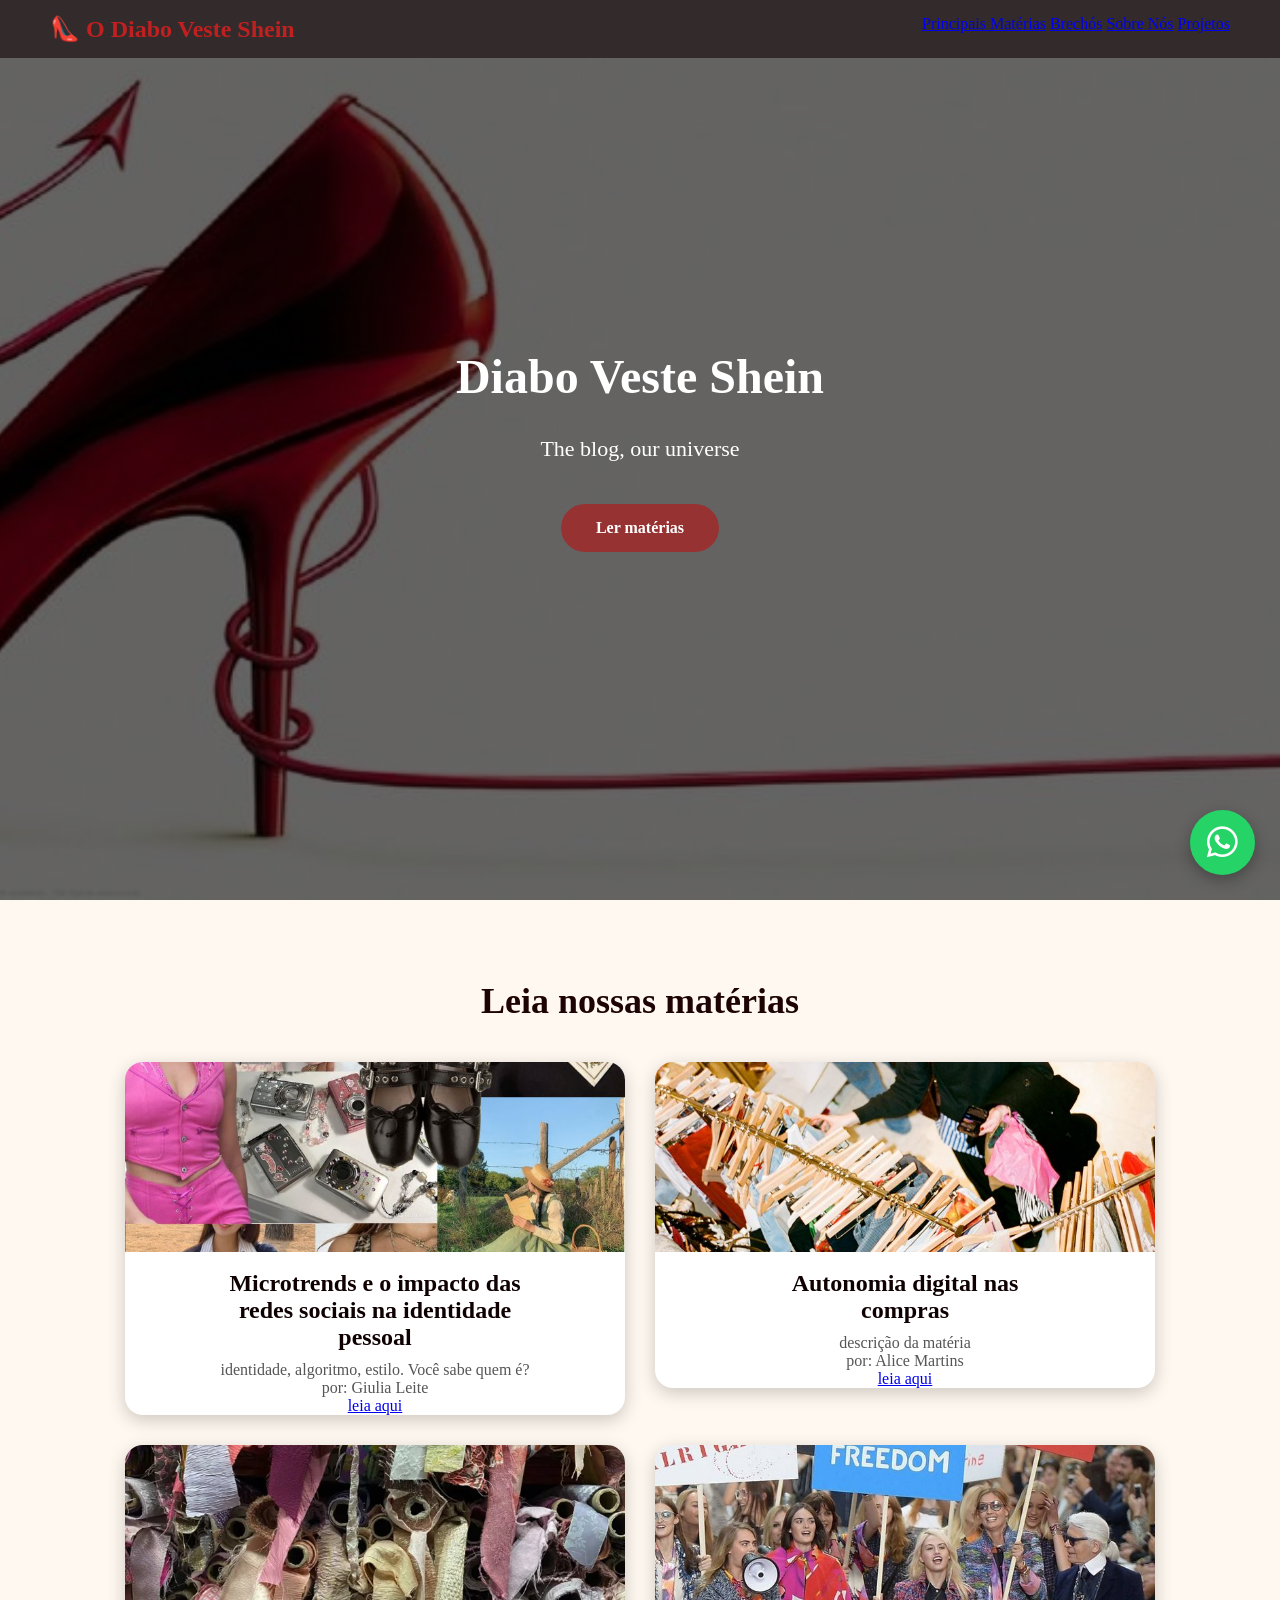
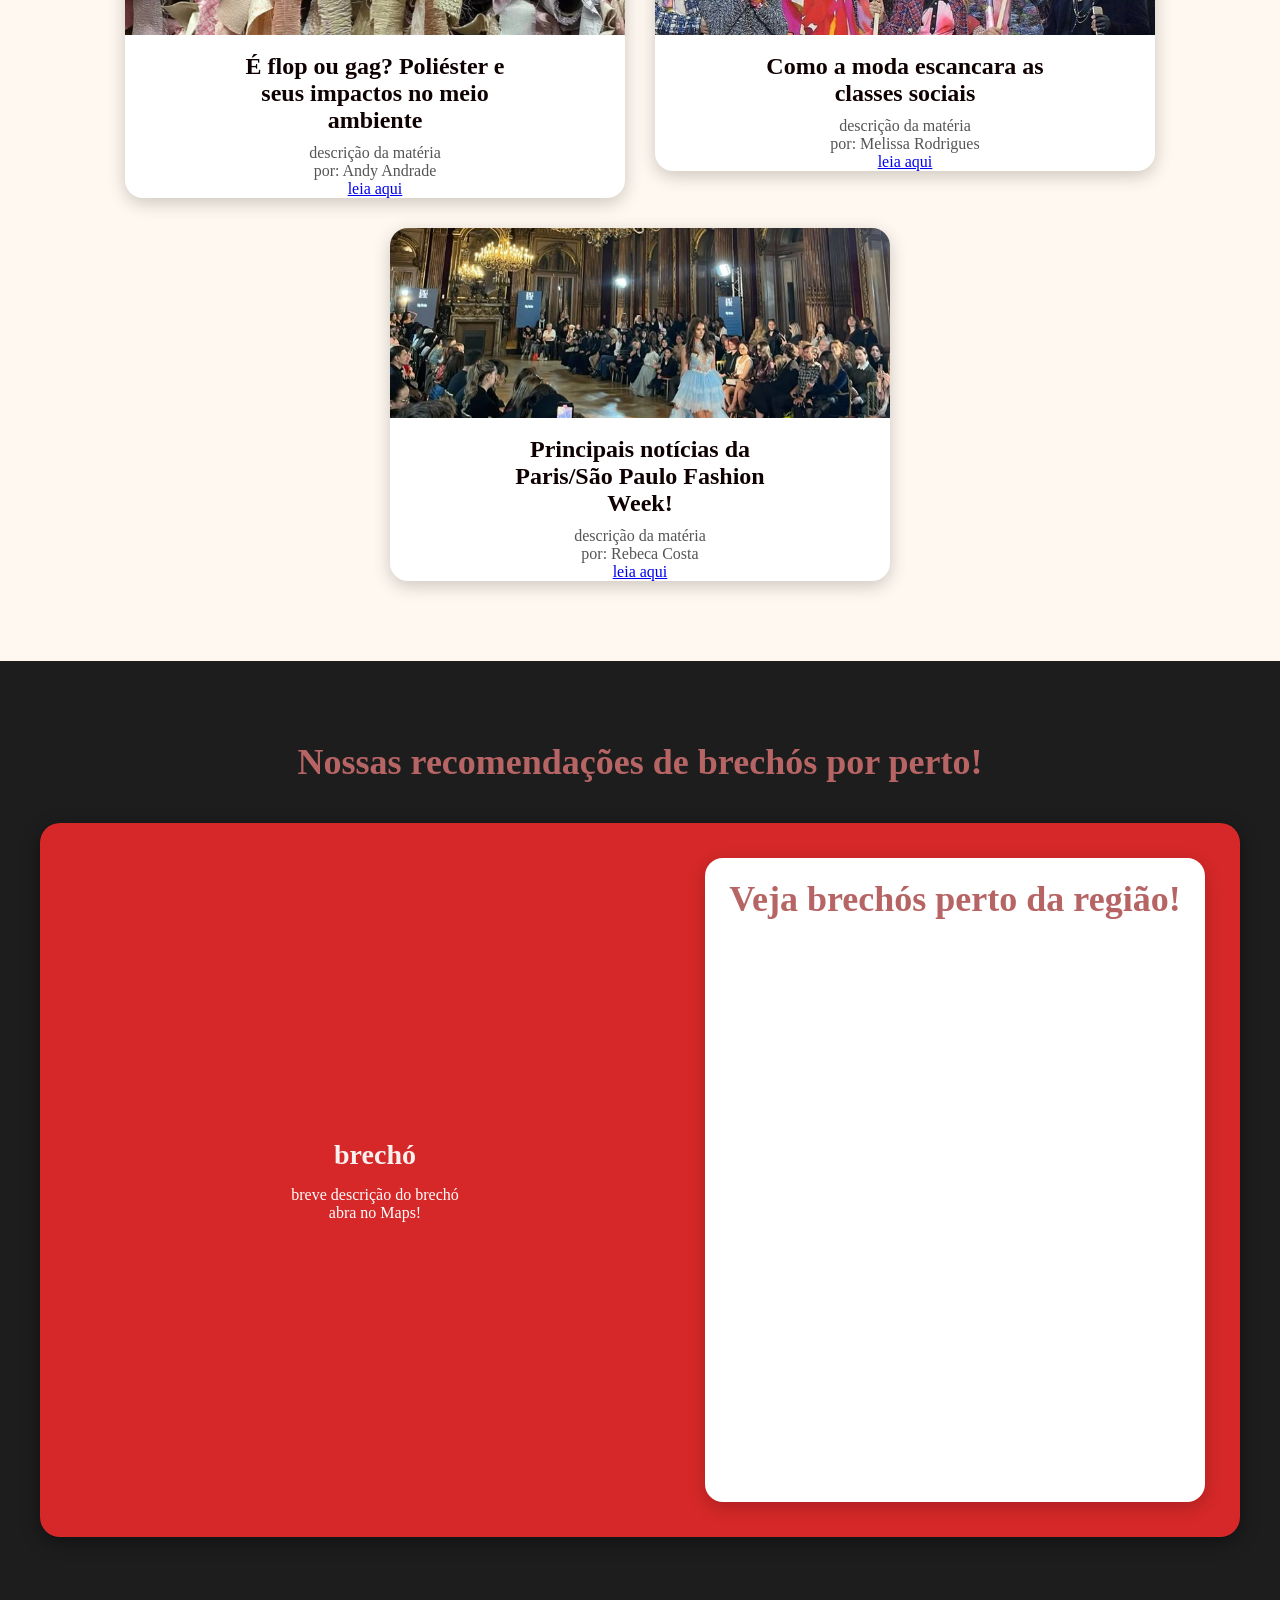
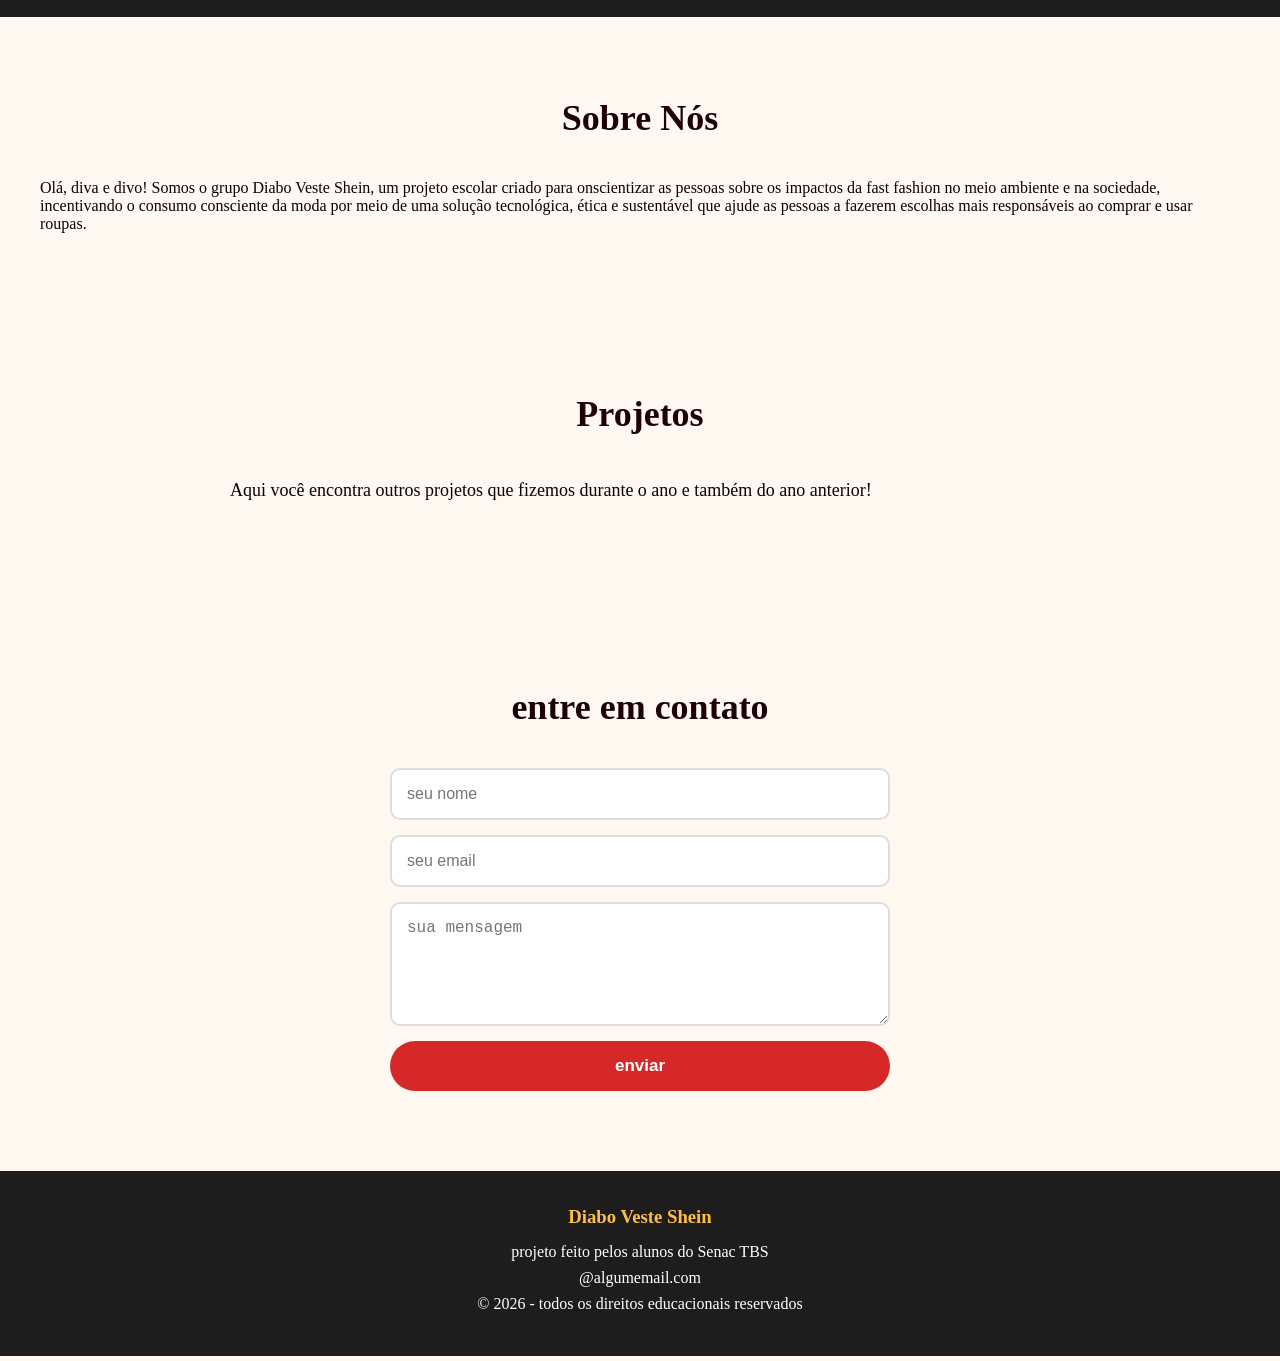
==== commit 63eeb843: "ajustes em index e css" ====
--- a/index.html
+++ b/index.html
@@ -130,21 +130,23 @@
     </section>
 
     <!--BRECHÓ?-->
-    <section id="Brechós" class="Brechós">
+    <section id="Brechós" class="brechos">
 
         <h2>Nossas recomendações de brechós por perto!</h2>
 
     <div class="brecho-box">
-        <h3>brechó</h3>
-
-        <p> 
-            breve descrição do brechó
-        </p>
-
-        <span> abra no Maps!</span>
+        <div class="brecho-info">
+            <h1>brechó</h1>
+
+            <p> 
+                breve descrição do brechó
+            </p>
+
+            <span> abra no Maps!</span>
+        </div>
         
         <div class="mapa">
-        <h3> Veja brechós perto da região!</h3>>
+        <h2> Veja brechós perto da região!</h2>
 
         <iframe
             src="https://www.google.com/maps/embed?pb=!1m18!1m12!1m3!1d3656.905187168775!2d-46.65613968452086!3d-23.5642249846864!2m3!1f0!2f0!3f0!3m2!1i1024!2i768!4f13.1!3m3!1m2!1s0x94ce59c5e7b8e9b9%3A0x8a5c5c5c5c5c5c5c!2sBrech%C3%B3%20da%20Moda!5e0!3m2!1spt-BR!2sbr!4v1623456789012"
--- a/style.css
+++ b/style.css
@@ -180,6 +180,8 @@
     color: white;
     text-align: center;
     font-family: 'Times New Roman', Times, serif;
+
+
 }
 
 .brechos h2 {
@@ -188,26 +190,40 @@
 
 .brecho-box {
     background-color: #d62828;
-    max-width: 900px;
+    width: 100%;
+    max-width: 1200px;
     margin: auto;
     padding: 35px;
     border-radius: 20px;
     box-shadow: 0 5px 18px rgba(0,0,0,0.4);
-    align-items: right;
-    align-content: center;
-    align-self: center;
+    display: flex;
+    align-items: center;
+    justify-content: center;
+    gap: 30px;
+}
+
+.brecho-info {
+    flex: 1;
+    min-width: 260px;
 }
 
 .brecho-box h3 {
     font-size: 28px;
     margin-top: 15px;
+
 }
 
 .brecho-box h1 {
     font-size: 28px;
     margin-bottom: 15px;
-    color:#eb0101;
-}
+    color:#f8efef;
+    text-align: left-up;
+}
+
+.div {
+    margin: 10ox 20px 30px 40px;
+}
+
 
 /* SOBRE NÓS */
 
@@ -328,7 +344,7 @@
     }
 
     .banner h1 {
-        font-size: 34px;
+        font-size: 50px;
     }
 
     .banner p {
@@ -379,18 +395,31 @@
     box-shadow: 0 5px 18px rgba(0,0,0,0.2);
 }
 
+@media (max-width: 768px) {
+    .brecho-box {
+        flex-direction: column;
+        padding: 25px;
+    }
+
+    .brecho-info,
+    .mapa {
+        width: 100%;
+        max-width: none;
+    }
+}
+
 .mapa h3 {
-    color:#d62828;
+    color:#fdf6f6;
     font-size: 24px;
-    margin-bottom: 15px;
-    text-align: center;
+    margin-bottom: 50px;
+    text-align: left;
 }
 
 .mapa iframe {
     width: 100%;
-    height: 300px;
+    height: 500px;
     border: 0;
-    border-radius: 14px;
+    border-radius: 28px;
 }
 
 .card button {
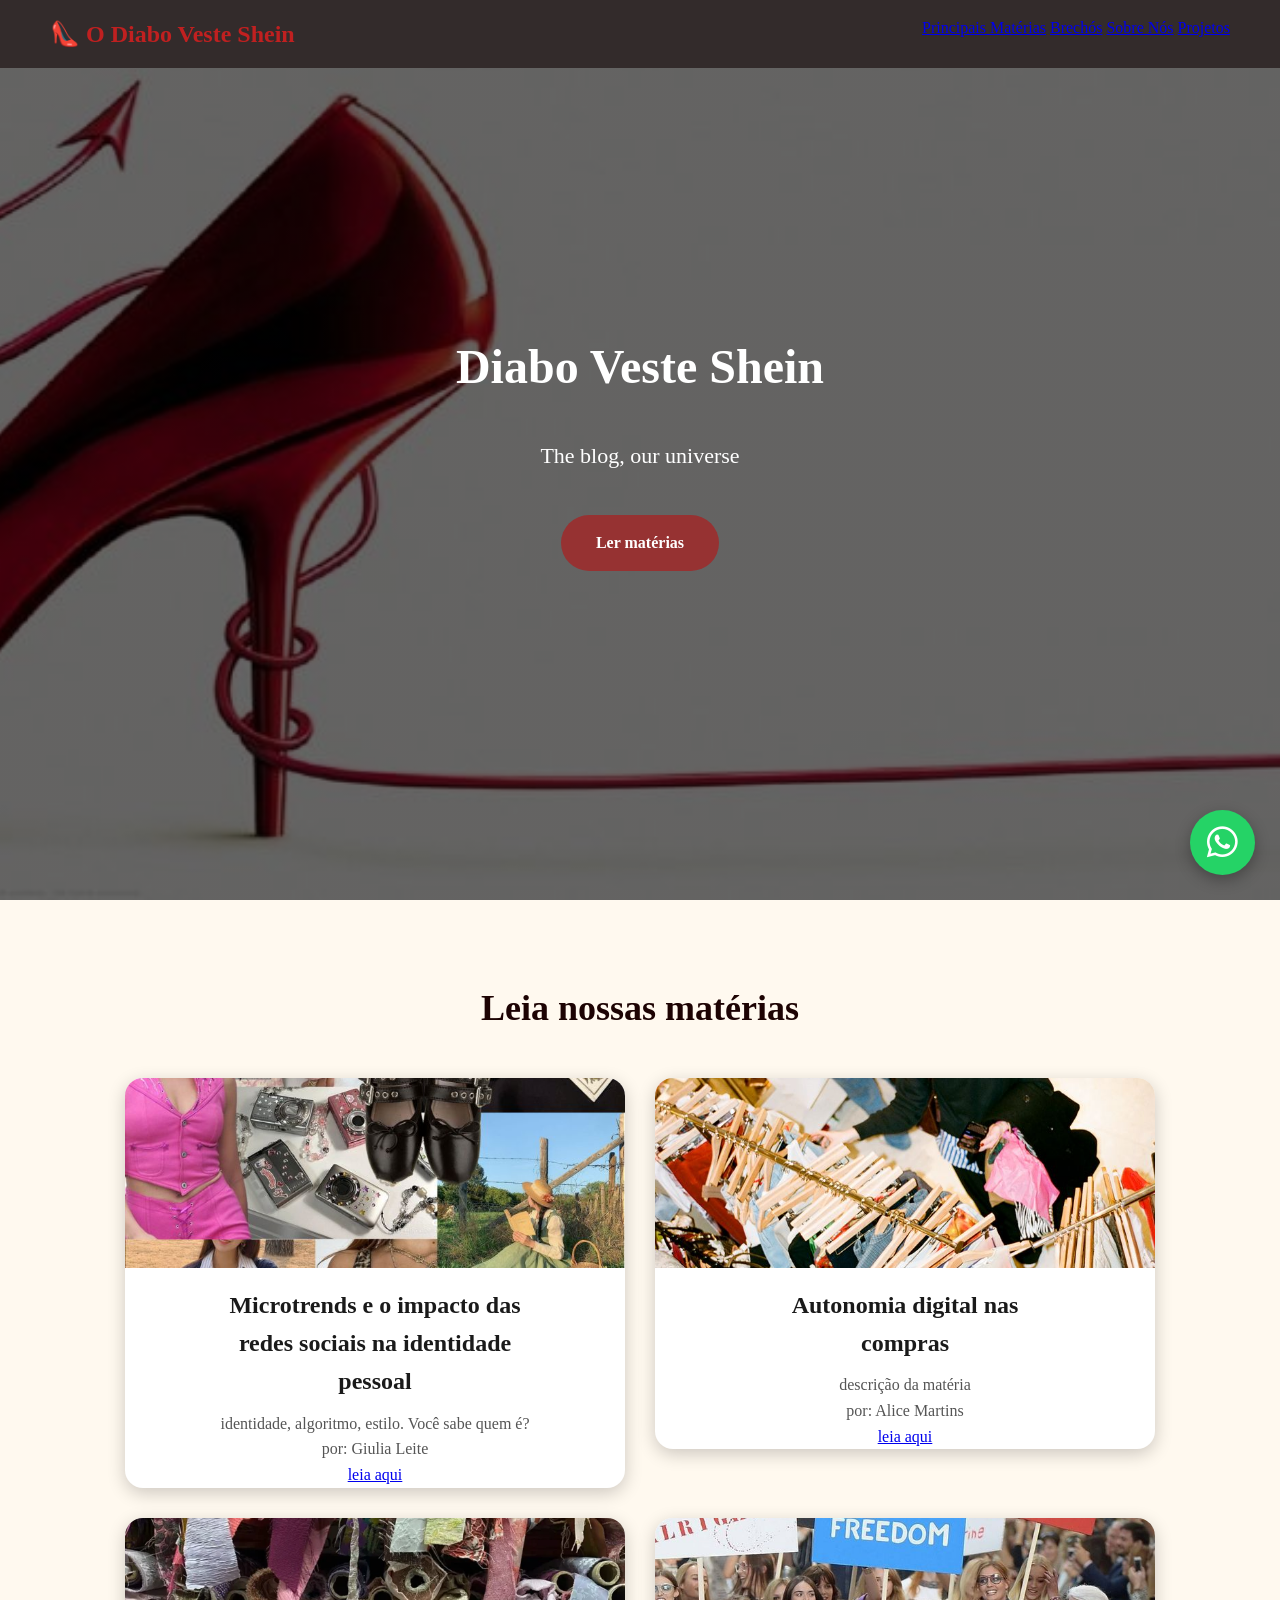
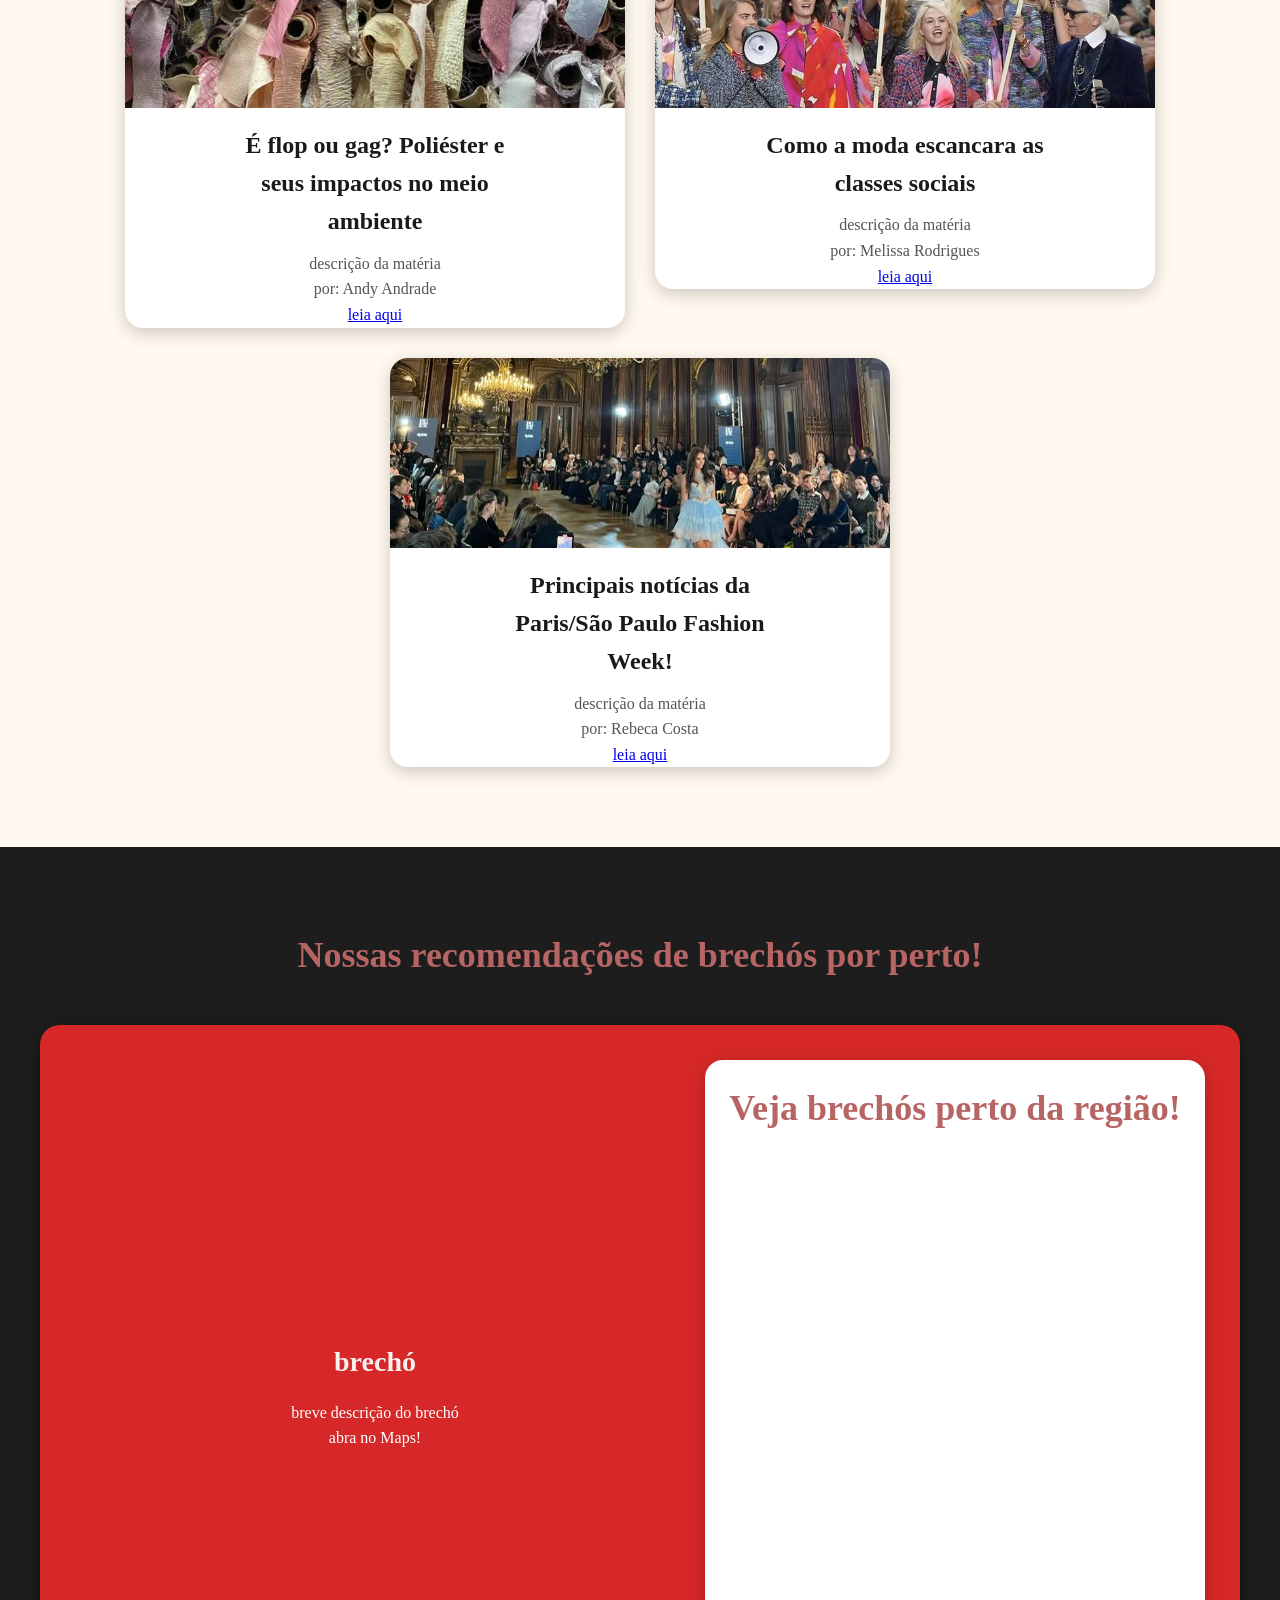
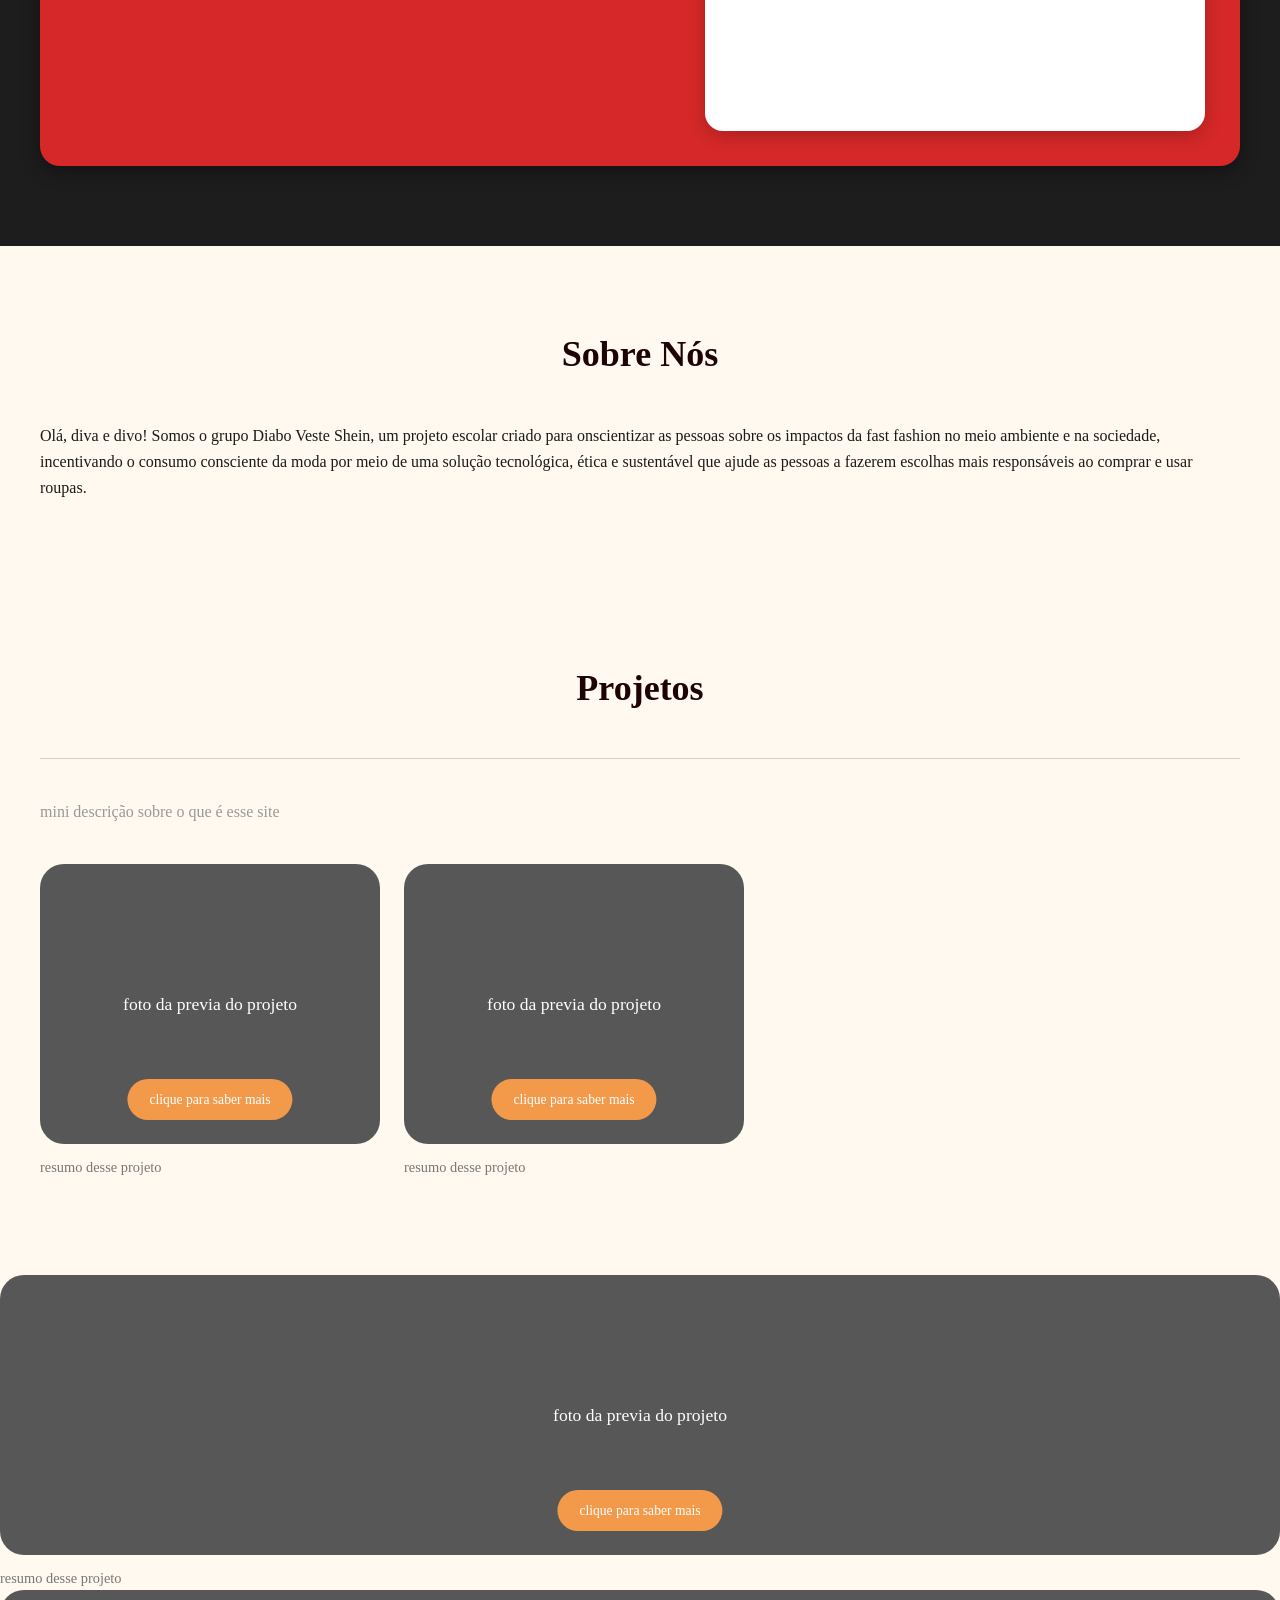
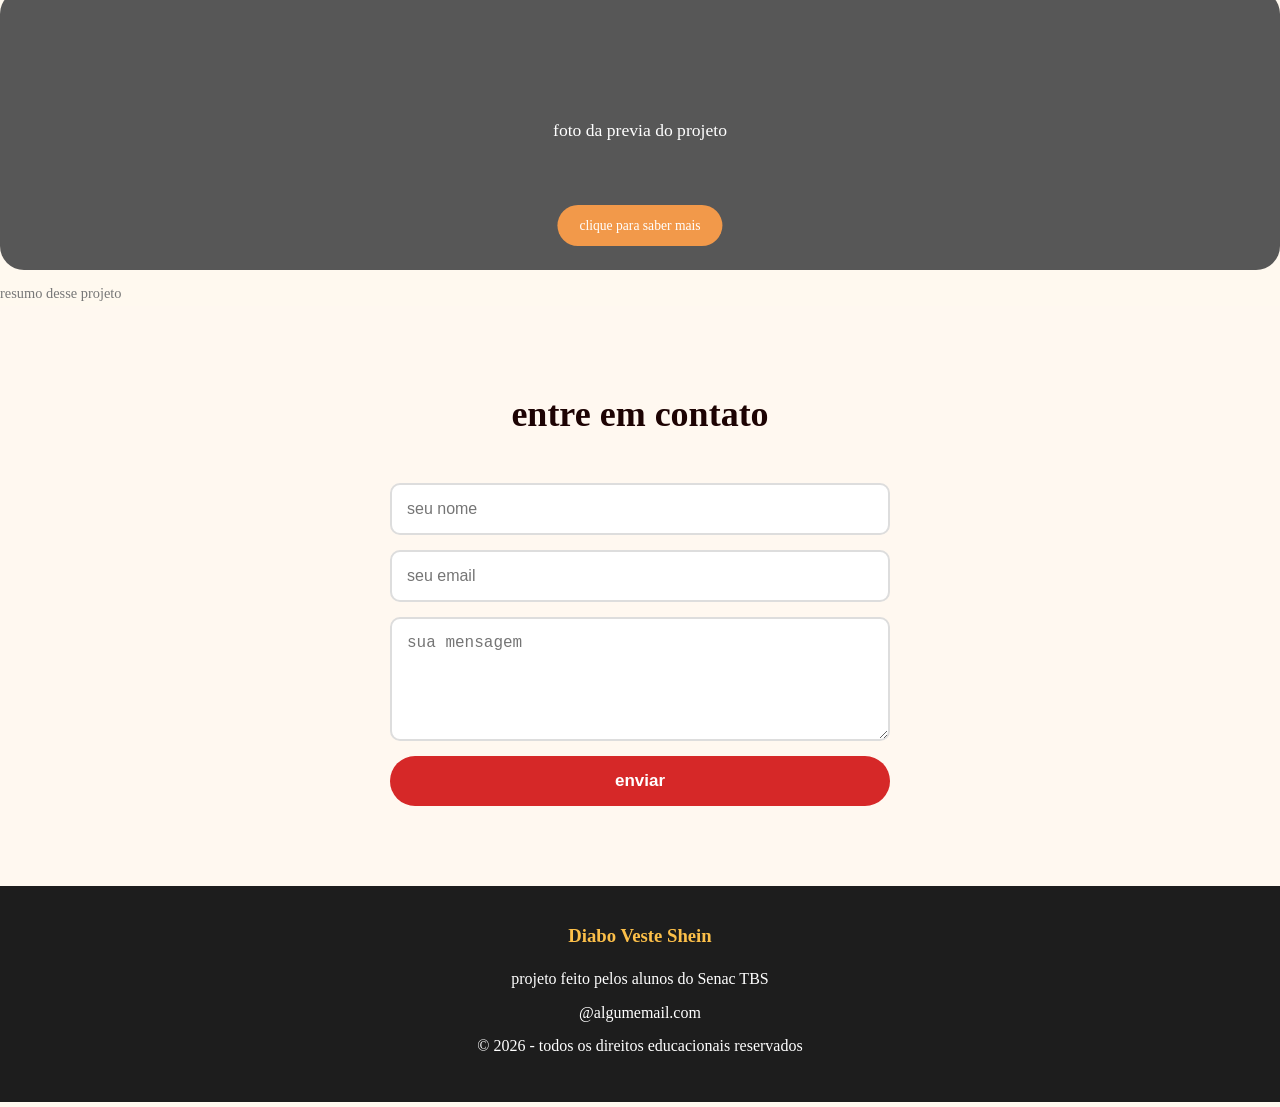
==== commit c055e72c: "alterações das matérias e outros 25/09" ====
--- a/index.html
+++ b/index.html
@@ -171,11 +171,61 @@
     </section>
 
     <!--PROJETOS-->
-    <section id="sobre" class="sobre">
+    <section id="projeto" class="projeto">
         <h2>Projetos</h2>
 
-        <p> Aqui você encontra outros projetos que fizemos durante o ano e também do ano anterior!
-        </p>
+        <hr class="divisoria">
+
+  <p class="mini-descricao">mini descrição sobre o que é esse site</p>
+
+  <div class="carrossel-projetos">
+
+    <div class="card-projeto">
+
+      <div class="card-imagem">
+
+        <span>foto da previa do projeto</span>
+
+        <a href="#" class="botao-saiba-mais">clique para saber mais</a>
+      
+    </div>
+    
+    <p class="resumo-projeto">resumo desse projeto</p>
+    
+</div>
+
+    <div class="card-projeto">
+      <div class="card-imagem">
+        <span>foto da previa do projeto</span>
+        <a href="#" class="botao-saiba-mais">clique para saber mais</a>
+      </div>
+      <p class="resumo-projeto">resumo desse projeto</p>
+    </div>
+  </div>
+</section>
+
+<div class="card-projeto">
+      <div class="card-imagem">
+        <span>foto da previa do projeto</span>
+        <a href="#" class="botao-saiba-mais">clique para saber mais</a>
+      </div>
+      <p class="resumo-projeto">resumo desse projeto</p>
+    </div>
+  </div>
+</section>
+
+<div class="card-projeto">
+      <div class="card-imagem">
+        <span>foto da previa do projeto</span>
+        <a href="#" class="botao-saiba-mais">clique para saber mais</a>
+      </div>
+      <p class="resumo-projeto">resumo desse projeto</p>
+    </div>
+  </div>
+  
+</section>
+
+
        
     </section>
 
--- a/style.css
+++ b/style.css
@@ -227,44 +227,105 @@
 
 /* SOBRE NÓS */
 
-.sobre {
-    max-width: 900px;
+.sobre  {
+    background-color: #1d1d1d;
+    color: white;
+    text-align: center;
+    font-family: 'Times New Roman', Times, serif;
+
+
+}
+
+.sobre h2 {
+    color: #b66464;
+}
+
+.sobre-box {
+    background-color: #d62828;
+    width: 100%;
+    max-width: 1200px;
     margin: auto;
-    text-align: left;
-}
-
-.sobre p {
-    font-size: 18px;
-    line-height: 1.7;
-    margin-bottom: 20px;
-    text-align: left;
-}
+    padding: 35px;
+    border-radius: 20px;
+    box-shadow: 0 5px 18px rgba(0,0,0,0.4);
+    display: flex;
+    align-items: center;
+    justify-content: center;
+    gap: 30px;
+}
+
+.sobre-info {
+    flex: 1;
+    min-width: 260px;
+}
+
+.sobre-box h3 {
+    font-size: 28px;
+    margin-top: 15px;
+
+}
+
+.sobre-box h1 {
+    font-size: 28px;
+    margin-bottom: 15px;
+    color:#f8efef;
+    text-align: left-up;
+}
+
+.div {
+    margin: 10ox 20px 30px 40px;
+}
+
 
 /* PROJETOS */
 
-.projetos {
-    background-color: #eb0101;
-}
-
-.depoimentos {
-    display: flex;
+.projetos  {
+    background-color: #1d1d1d;
+    color: white;
+    text-align: center;
+    font-family: 'Times New Roman', Times, serif;
+
+
+}
+
+.projetos h2 {
+    color: #b66464;
+}
+
+.projetos-box {
+    background-color: #d62828;
+    width: 100%;
+    max-width: 1200px;
+    margin: auto;
+    padding: 35px;
+    border-radius: 20px;
+    box-shadow: 0 5px 18px rgba(0,0,0,0.4);
+    display: flex;
+    align-items: center;
     justify-content: center;
-    gap: 25px;
-    flex-wrap: wrap;
-}
-
-.depoimento {
-    background-color: white;
-    width: 260px;
-    padding: 25px;
-    border-radius: 18px;
-    text-align: center;
-    box-shadow: 0 4px 14 px rgba(0,0,0,0.2);
-}
-
-.depoimento p {
+    gap: 30px;
+}
+
+.projetos-info {
+    flex: 1;
+    min-width: 260px;
+}
+
+.projetos-box h3 {
+    font-size: 28px;
     margin-top: 15px;
-    font-style: italic;
+
+}
+
+.projetos-box h1 {
+    font-size: 28px;
+    margin-bottom: 15px;
+    color:#f8efef;
+    text-align: left-up;
+}
+
+.div {
+    margin: 10ox 20px 30px 40px;
 }
 
 /* CONTATO */
@@ -308,7 +369,7 @@
 }
 
 button:hover {
-    background-color: #f77f00;
+    background-color: #483f35;
 }
 
 /* RODAPÉ */
@@ -429,4 +490,210 @@
 
 .card button:hover {
     background-color: #d62828;
-}+}
+
+/* CSS MICROTRENDS */
+
+:root {
+  --cor-fundo: #fff9ef;       /* bege clarinho do fundo */
+  --cor-sidebar: #4d4d4d;     /* cinza escuro da barra lateral */
+  --cor-placeholder: #575757; /* cinza da caixa "foto" */
+  --cor-texto: #1a1a1a;
+  --fonte-titulo: "Arial", "Helvetica", sans-serif;
+  --fonte-texto: "Georgia", serif;
+}
+
+* {
+  margin: 0;
+  padding: 0;
+  box-sizing: border-box;
+}
+
+body {
+  background-color: var(--cor-fundo);
+  color: var(--cor-texto);
+  font-family: var(--fonte-texto);
+  line-height: 1.6;
+  align-items: baseline;
+}
+
+.sidebar {
+  position: fixed;
+  left: 0;
+  top: 190px;
+  width: 75px;
+  height: 380px;
+  background-color: var(--cor-sidebar);
+  border-radius: 0 40px 40px 0; /* arredonda só o lado direito */
+  display: flex;
+  flex-direction: column;
+  align-items: center;
+  justify-content: center;
+  gap: 40px;
+}
+
+.indice-alfabetico {
+  display: flex;
+  flex-direction: column;
+  gap: 40px;
+}
+
+.indice-alfabetico a {
+  color: #fff;
+  text-decoration: none;
+  font-size: 1.2rem;
+}
+
+.indice-alfabetico a:hover {
+  opacity: 0.7;
+}
+
+.logo-balao {
+  position: fixed;
+  left: 0;
+  top: 30px;
+  width: 140px;
+  height: 100px;
+  background-color: #fff;
+  border-radius: 50%;
+  display: flex;
+  align-items: center;
+  justify-content: center;
+  text-align: center;
+  font-size: 0.85rem;
+  box-shadow: 0 2px 6px rgba(0,0,0,0.08);
+}
+
+.conteudo {
+  max-width: 700px;
+  margin: 0 auto;
+  padding: 60px 20px 40px 150px; /* espaço extra à esquerda por causa da sidebar */
+}
+
+article h1 {
+  font-family: var(--fonte-titulo);
+  font-weight: 800;
+  font-size: 2.75rem;
+  margin-bottom: 12px;
+  text-align: center;
+}
+
+article h2 {
+  font-family: var(--fonte-titulo);
+  font-weight: 800;
+  font-size: 2.75rem;
+  margin-bottom: 12px;
+  text-align: center;
+}
+
+.autor {
+  font-style: italic;
+  font-family: var(--fonte-texto);
+  font-size: 0.95rem;
+  margin-bottom: 24px;
+  text-align: center;
+}
+
+.divisoria {
+  border: none;
+  border-top: 1px solid #d8cfc0;
+  margin-bottom: 40px;
+}
+
+.imagem-capa {
+  width: 100%;
+  height: 300px;
+  background-color: var(--cor-placeholder);
+  border-radius: 50px;
+  display: flex;
+  align-items: center;
+  justify-content: center;
+  margin-bottom: 10px;
+}
+
+.imagem-capa span {
+  color: #fff;
+  font-weight: 700;
+  font-size: 3.5rem;
+}
+
+/* quando trocar pela imagem real: */
+.imagem-capa img {
+  width: 100%;
+  height: 100%;
+  object-fit: cover;
+  border-radius: 70px;
+}
+
+/* TEXTO DO CORPO DA MATÉRIA */
+article p {
+  font-size: 1.05rem;
+  margin-bottom: 24px;
+  align-items: center;
+}
+
+.secao-projetos {
+  padding: 80px 40px 80px 150px; /* 150px pra não ficar por baixo da sidebar */
+}
+
+.secao-projetos h2 {
+  font-family: var(--fonte-titulo);
+  font-weight: 800;
+  font-size: 2rem;
+  margin-bottom: 12px;
+}
+
+.mini-descricao {
+  color: #999;
+  margin: 20px 0 40px;
+}
+
+/* o "arrastar pra ir passando mais projetos" é isso aqui: */
+.carrossel-projetos {
+  display: flex;
+  gap: 24px;
+  overflow-x: auto;       /* permite rolar de lado */
+  padding-bottom: 16px;
+  scroll-snap-type: x mandatory; /* ajuda a "encaixar" um card por vez ao arrastar */
+}
+
+.card-projeto {
+  flex: 0 0 340px;        /* cada card tem largura fixa e não encolhe */
+  scroll-snap-align: start;
+}
+
+.card-imagem {
+  position: relative;
+  height: 280px;
+  background-color: var(--cor-placeholder);
+  border-radius: 24px;
+  display: flex;
+  align-items: center;
+  justify-content: center;
+  color: #fff;
+  font-size: 1.1rem;
+  text-align: center;
+  padding: 20px;
+}
+
+.botao-saiba-mais {
+  position: absolute;
+  bottom: 24px;
+  left: 50%;
+  transform: translateX(-50%);
+  background-color: #f2994a; /* laranja do wireframe */
+  color: #fff;
+  padding: 10px 22px;
+  border-radius: 999px;      /* deixa o botão em formato de pílula */
+  font-size: 0.85rem;
+  text-decoration: none;
+  white-space: nowrap;
+}
+
+.resumo-projeto {
+  margin-top: 12px;
+  color: #777;
+  font-size: 0.9rem;
+}
+
+
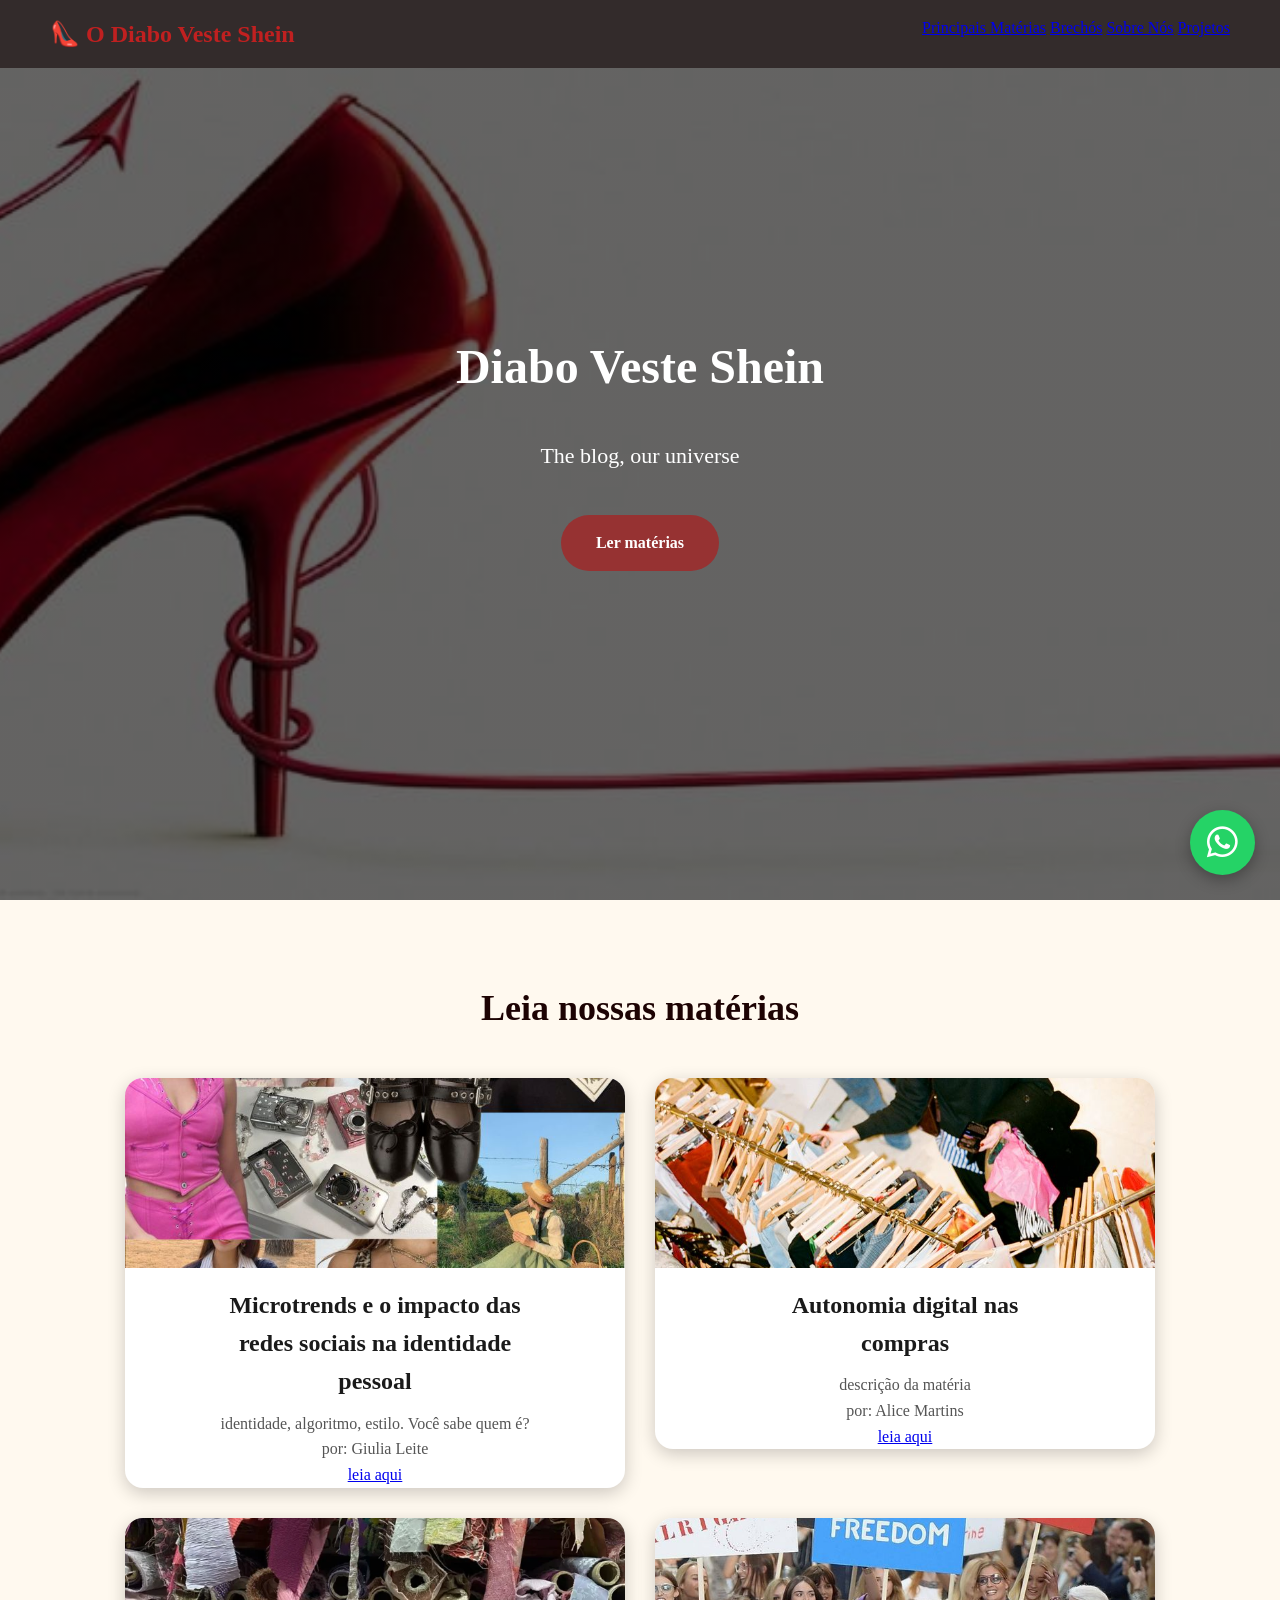
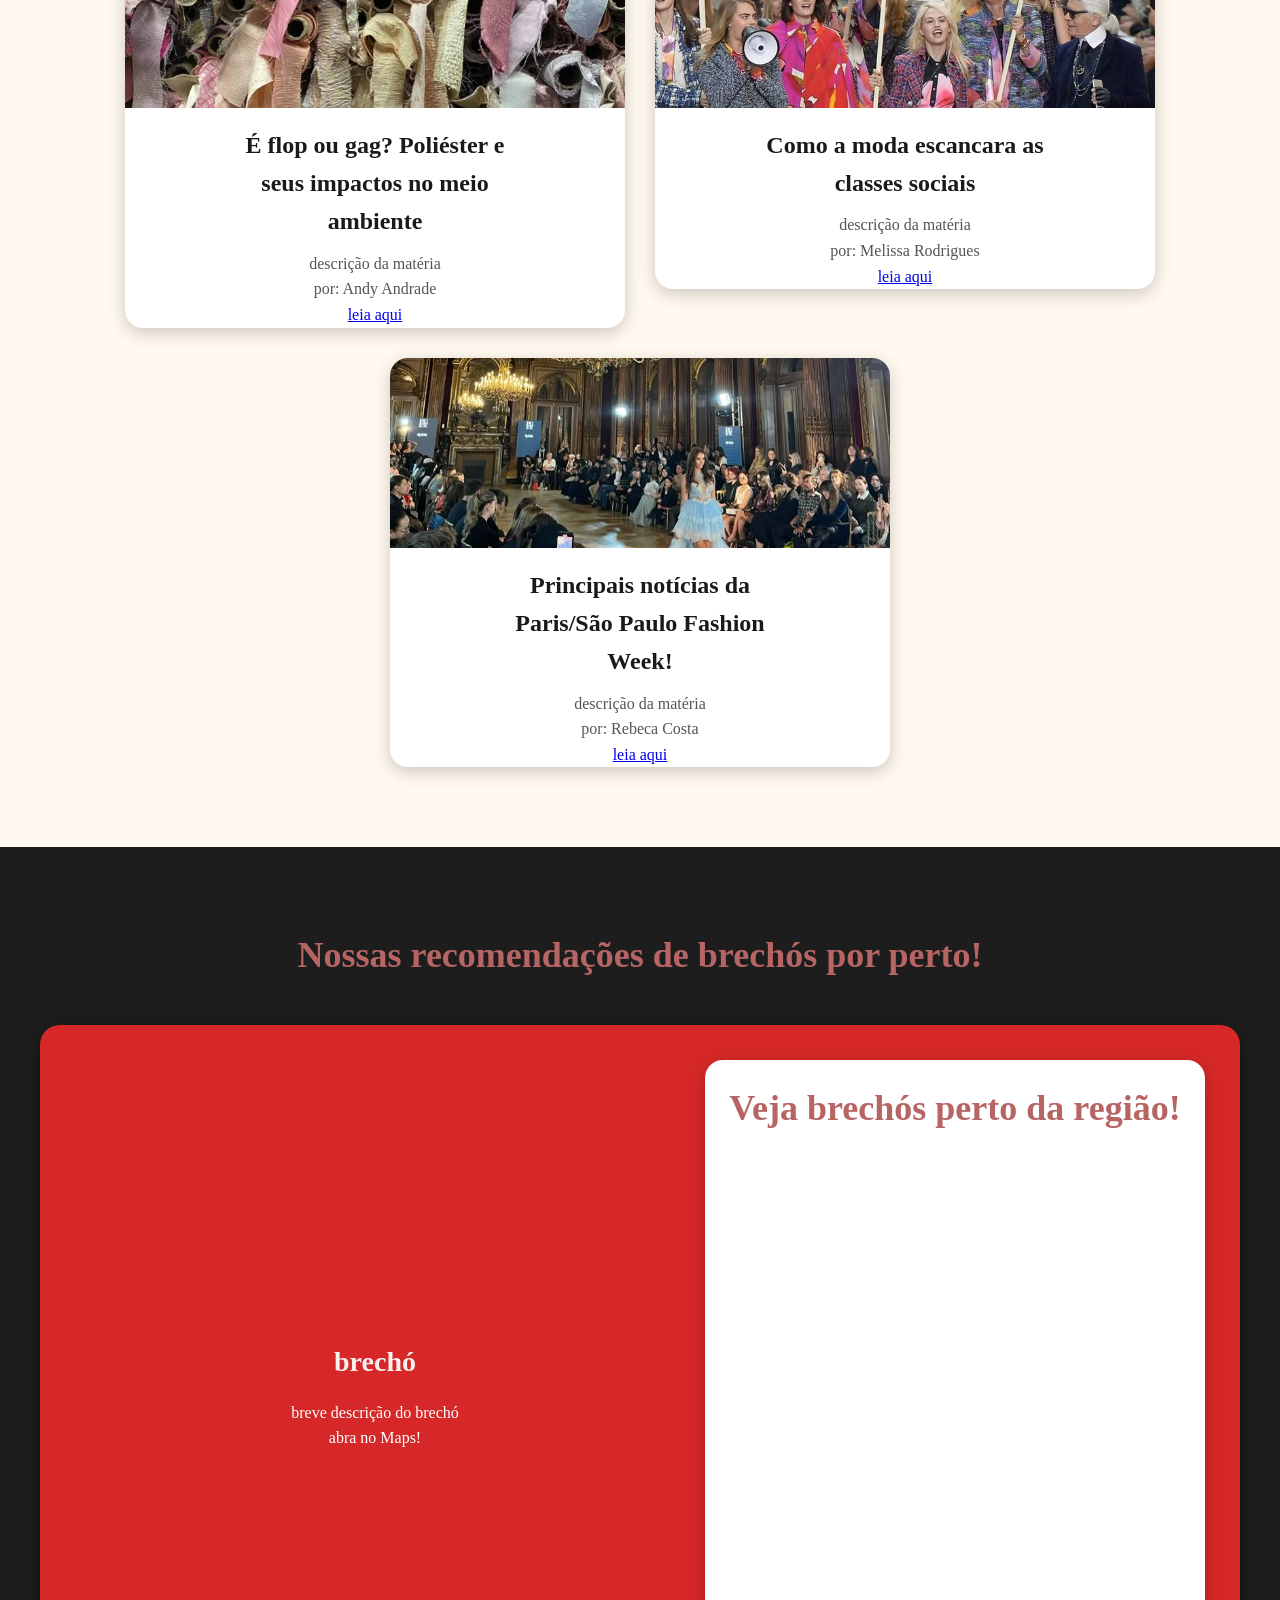
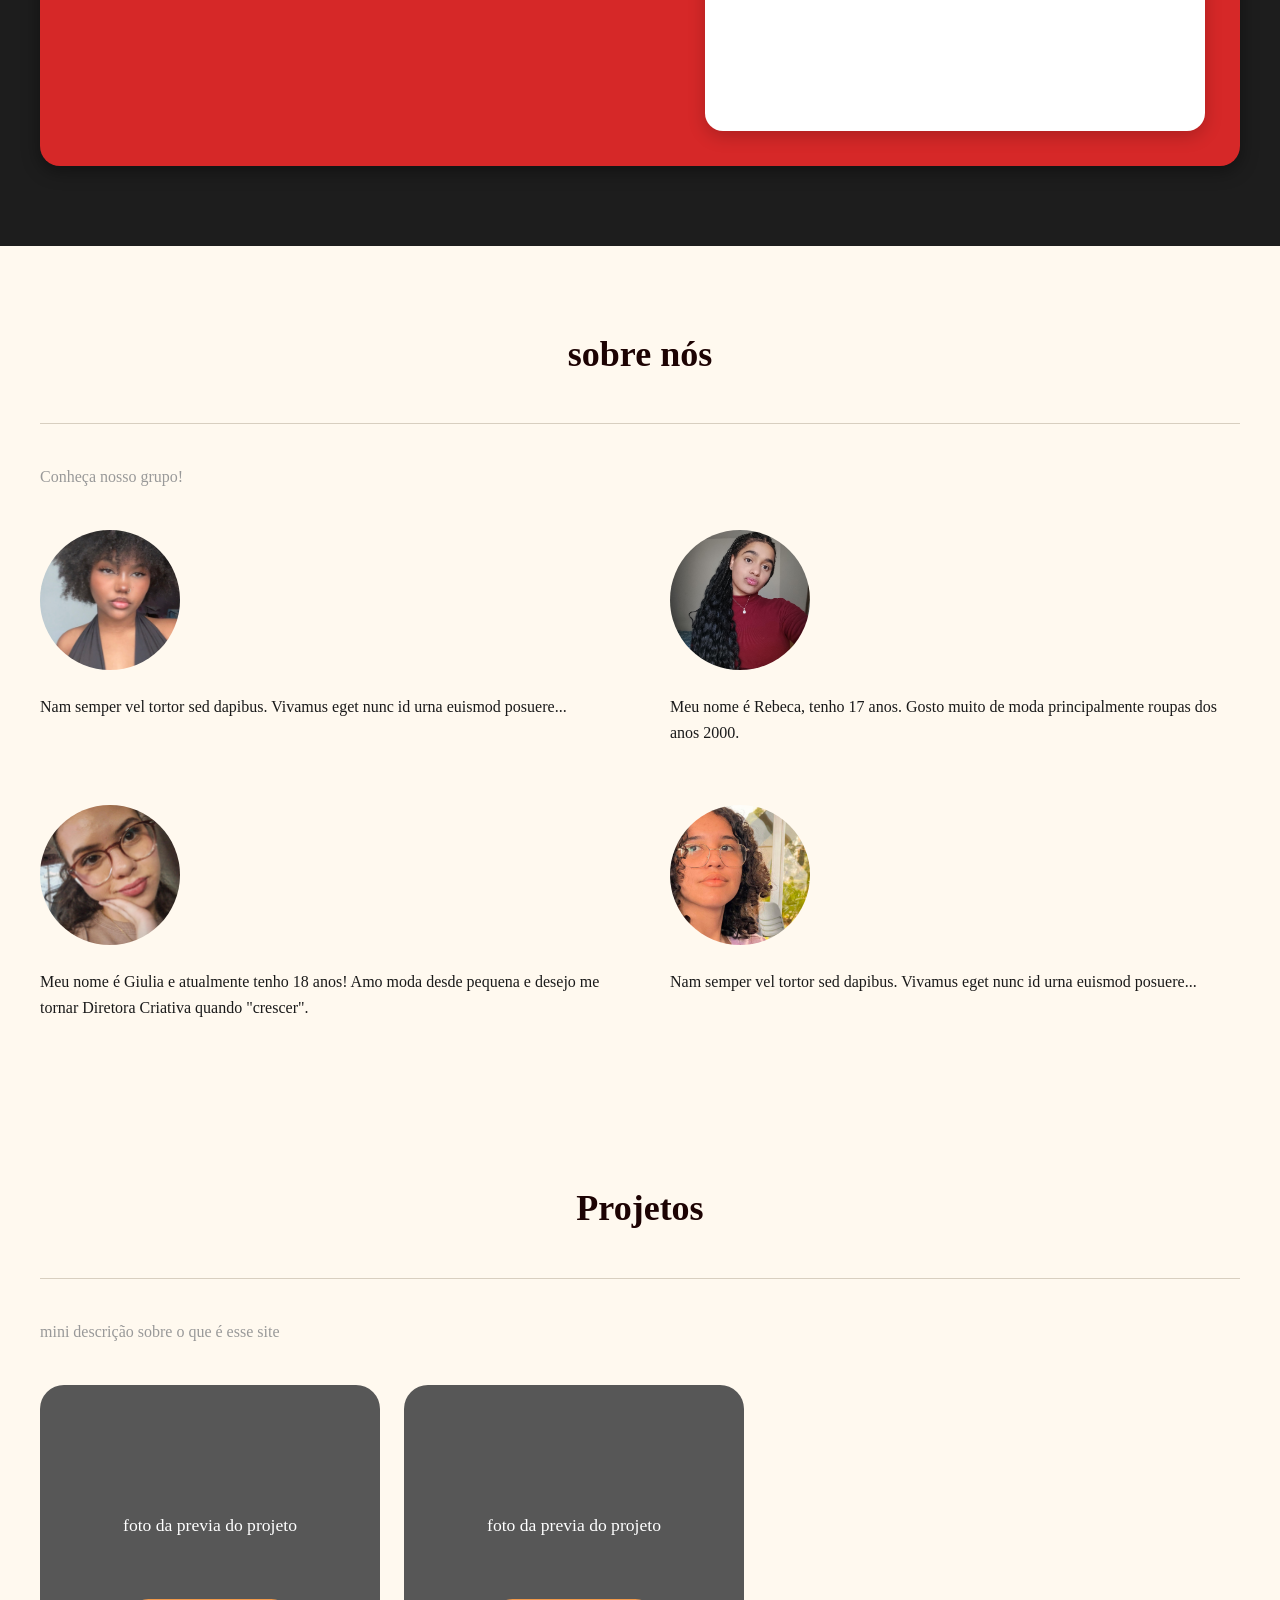
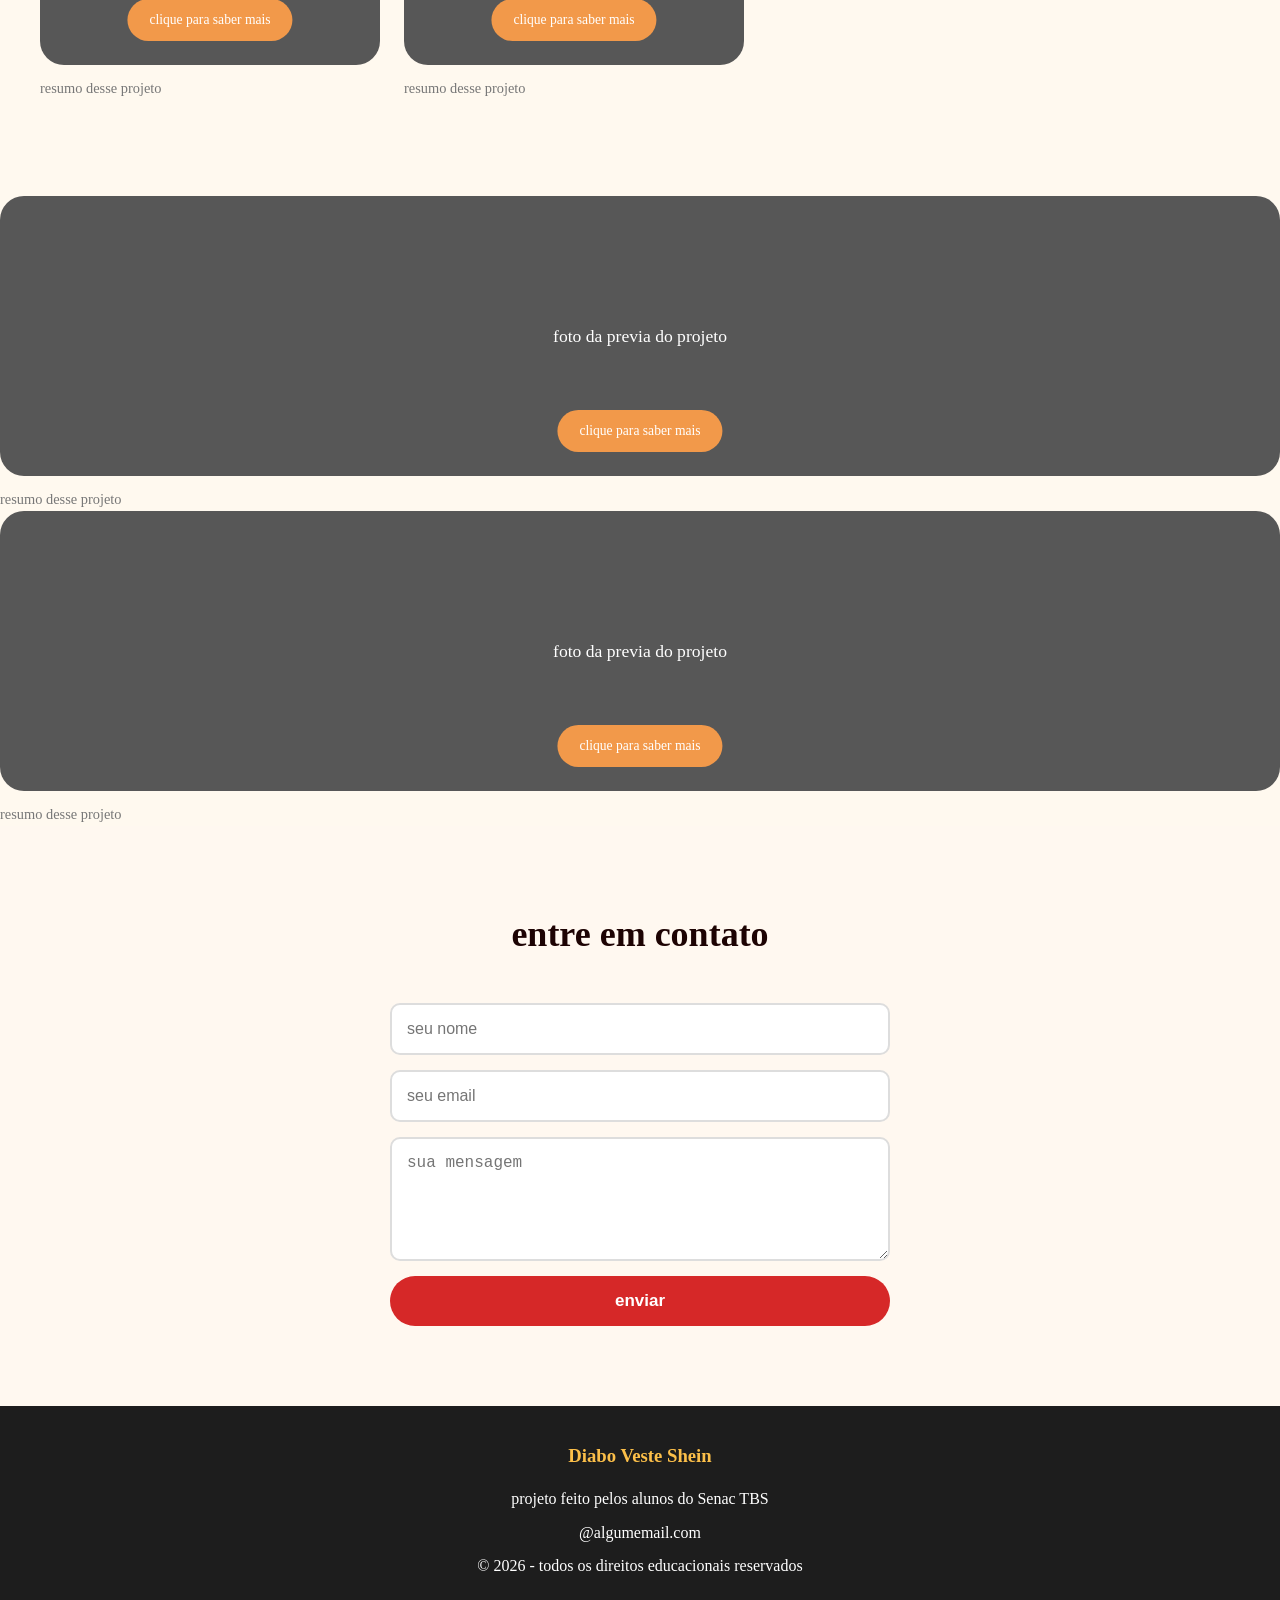
==== commit 7fd8b6a3: "construção da seção Projetos e Sobre Nós, index e CSS" ====
--- a/index.html
+++ b/index.html
@@ -160,15 +160,66 @@
     </section>
 
     <!--SOBRE NÓS-->
-    <section id="Sobre nós" class="Sobre nós">
-        <h2>Sobre Nós</h2>
-
-        <p>
-            Olá, diva e divo! 
-            Somos o grupo Diabo Veste Shein, um projeto escolar criado para onscientizar as pessoas sobre os impactos da fast fashion no meio ambiente e na sociedade, incentivando o consumo consciente da moda por meio de uma solução tecnológica, ética e sustentável que ajude as pessoas a fazerem escolhas mais responsáveis ao comprar e usar roupas.
-        </p>
-
-    </section>
+
+    <section class="secao-sobre" id="sobre">
+  <h2>sobre nós</h2>
+  <hr class="divisoria">
+  <p class="mini-descricao">Conheça nosso grupo!</p>
+
+  <div class="grid-sobre">
+
+    <div class="Alice">
+
+      <div class="foto-redonda">
+
+        <img src="alice_foto.png" alt="Alice Martins">
+
+        <!-- depois troca por: <img src="foto1.jpg" alt="Nome da pessoa"> -->
+
+      </div>
+      <p>Nam semper vel tortor sed dapibus. Vivamus eget nunc id urna euismod posuere...</p>
+    </div>
+
+    <div class="Rebeca">
+        
+      <div class="foto-redonda">
+
+        <img src="rebeca_foto.png" alt="Rebeca Costa">
+
+        <!-- depois troca por: <img src="foto1.jpg" alt="Nome da pessoa"> -->
+
+      </div>
+      <p>Meu nome é Rebeca, tenho 17 anos. Gosto muito de moda principalmente roupas dos anos 2000. </p>
+
+    </div>
+
+    <div class="Giulia">
+        
+      <div class="foto-redonda">
+
+        <img src="giulia_foto.png" alt="Giulia Leite">
+
+        <!-- depois troca por: <img src="foto1.jpg" alt="Nome da pessoa"> -->
+
+      </div>
+      <p>Meu nome é Giulia e atualmente tenho 18 anos! Amo moda desde pequena e desejo me tornar Diretora Criativa quando "crescer".</p>
+    </div>
+
+    <div class="Melissa">
+
+      <div class="foto-redonda">
+
+        <img src="melissa_foto.png" alt="Melissa Rodrigues">
+
+        <!-- depois troca por: <img src="foto1.jpg" alt="Nome da pessoa"> -->
+
+      </div>
+      <p>Nam semper vel tortor sed dapibus. Vivamus eget nunc id urna euismod posuere...</p>
+    </div>
+
+    
+
+</section>
 
     <!--PROJETOS-->
     <section id="projeto" class="projeto">
--- a/style.css
+++ b/style.css
@@ -227,410 +227,41 @@
 
 /* SOBRE NÓS */
 
-.sobre  {
-    background-color: #1d1d1d;
-    color: white;
-    text-align: center;
-    font-family: 'Times New Roman', Times, serif;
-
-
-}
-
-.sobre h2 {
-    color: #b66464;
-}
-
-.sobre-box {
-    background-color: #d62828;
-    width: 100%;
-    max-width: 1200px;
-    margin: auto;
-    padding: 35px;
-    border-radius: 20px;
-    box-shadow: 0 5px 18px rgba(0,0,0,0.4);
-    display: flex;
-    align-items: center;
-    justify-content: center;
-    gap: 30px;
-}
-
-.sobre-info {
-    flex: 1;
-    min-width: 260px;
-}
-
-.sobre-box h3 {
-    font-size: 28px;
-    margin-top: 15px;
-
-}
-
-.sobre-box h1 {
-    font-size: 28px;
-    margin-bottom: 15px;
-    color:#f8efef;
-    text-align: left-up;
-}
-
-.div {
-    margin: 10ox 20px 30px 40px;
-}
-
-
-/* PROJETOS */
-
-.projetos  {
-    background-color: #1d1d1d;
-    color: white;
-    text-align: center;
-    font-family: 'Times New Roman', Times, serif;
-
-
-}
-
-.projetos h2 {
-    color: #b66464;
-}
-
-.projetos-box {
-    background-color: #d62828;
-    width: 100%;
-    max-width: 1200px;
-    margin: auto;
-    padding: 35px;
-    border-radius: 20px;
-    box-shadow: 0 5px 18px rgba(0,0,0,0.4);
-    display: flex;
-    align-items: center;
-    justify-content: center;
-    gap: 30px;
-}
-
-.projetos-info {
-    flex: 1;
-    min-width: 260px;
-}
-
-.projetos-box h3 {
-    font-size: 28px;
-    margin-top: 15px;
-
-}
-
-.projetos-box h1 {
-    font-size: 28px;
-    margin-bottom: 15px;
-    color:#f8efef;
-    text-align: left-up;
-}
-
-.div {
-    margin: 10ox 20px 30px 40px;
-}
-
-/* CONTATO */
-
-.contato {
-    background-color: #fff8f0;
-}
-
-form {
-    max-width: 500px;
-    margin: auto;
-    display: flex;
-    flex-direction: column;
-    gap: 15px;
-}
-
-input,
-textarea {
-    padding: 15px;
-    border: 2px solid #ddd;
-    border-radius: 10px;
-    font-size: 16px;
-}
-
-input:focus,
-textarea:focus {
-    outline: none;
-    border-color: #f77f00;
-}
-
-button {
-    background-color: #d62828;
-    color: white;
-    border: none;
-    padding: 15px;
-    border-radius: 30px;
-    font-size: 17px;
-    font-size: 17px;
-    font-weight: bold;
-    cursor: pointer;
-}
-
-button:hover {
-    background-color: #483f35;
-}
-
-/* RODAPÉ */
-
-footer {
-    background-color: #1d1d1d;
-    color: white;
-    text-align: center;
-    padding: 35px 20px;
-}
-
-footer h3 {
-    color:#fcbf49;
-    margin-bottom: 15px;
-}
-
-footer p {
-    margin: 8px 0;
-}
-
-/* RESPONSIVO */
-
-@media (max-width: 768px) {
-    .menu {
-        flex-direction: column;
-        padding: 15px;
-    }
-
-    .links a {
-        margin: 8px;
-        display: inline-block;
-        font-size: 14px;
-    }
-
-    .banner h1 {
-        font-size: 50px;
-    }
-
-    .banner p {
-        font-size: 18px;
-    }
-
-    section {
-        padding: 60px 20px;
-    }
-
-    .card {
-        width: 100px;
-        max-width: 330px;
-    }
-
-}
-
-.whatsapp {
-    position:fixed;
-    right: 25px;
-    bottom: 25px;
-    background-color: #25D366;
-    color: white;
-    width: 65px;
-    height: 65px;
-    border-radius: 50%;
-    text-decoration: none;
-    font-size: 35px;
-    display: flex;
-    justify-content: center;
-    align-items: center;
-    box-shadow: 0 5px 15px rgba(0,0,0,0.3);
-    z-index: 1000;
-    transition: 0.3s;
-}
-
-.whatsapp:hover {
-    transform: scale(1.1);
-}
-
-.mapa {
-    flex: 1;
-    min-width: 300px;
-    max-width: 500px;
-    background-color: white;
-    padding: 20px;
-    border-radius: 18px;
-    box-shadow: 0 5px 18px rgba(0,0,0,0.2);
-}
-
-@media (max-width: 768px) {
-    .brecho-box {
-        flex-direction: column;
-        padding: 25px;
-    }
-
-    .brecho-info,
-    .mapa {
-        width: 100%;
-        max-width: none;
-    }
-}
-
-.mapa h3 {
-    color:#fdf6f6;
-    font-size: 24px;
-    margin-bottom: 50px;
-    text-align: left;
-}
-
-.mapa iframe {
-    width: 100%;
-    height: 500px;
-    border: 0;
-    border-radius: 28px;
-}
-
-.card button {
-    margin: 15px;
-    background-color: #f77f00;
-}
-
-.card button:hover {
-    background-color: #d62828;
-}
-
-/* CSS MICROTRENDS */
-
-:root {
-  --cor-fundo: #fff9ef;       /* bege clarinho do fundo */
-  --cor-sidebar: #4d4d4d;     /* cinza escuro da barra lateral */
-  --cor-placeholder: #575757; /* cinza da caixa "foto" */
-  --cor-texto: #1a1a1a;
-  --fonte-titulo: "Arial", "Helvetica", sans-serif;
-  --fonte-texto: "Georgia", serif;
-}
-
-* {
-  margin: 0;
-  padding: 0;
-  box-sizing: border-box;
-}
-
-body {
-  background-color: var(--cor-fundo);
-  color: var(--cor-texto);
-  font-family: var(--fonte-texto);
-  line-height: 1.6;
-  align-items: baseline;
-}
-
-.sidebar {
-  position: fixed;
-  left: 0;
-  top: 190px;
-  width: 75px;
-  height: 380px;
-  background-color: var(--cor-sidebar);
-  border-radius: 0 40px 40px 0; /* arredonda só o lado direito */
-  display: flex;
-  flex-direction: column;
-  align-items: center;
-  justify-content: center;
-  gap: 40px;
-}
-
-.indice-alfabetico {
-  display: flex;
-  flex-direction: column;
-  gap: 40px;
-}
-
-.indice-alfabetico a {
-  color: #fff;
-  text-decoration: none;
-  font-size: 1.2rem;
-}
-
-.indice-alfabetico a:hover {
-  opacity: 0.7;
-}
-
-.logo-balao {
-  position: fixed;
-  left: 0;
-  top: 30px;
+.grid-sobre {
+  display: grid;
+  grid-template-columns: repeat(2, 1fr);
+  gap: 60px;
+  margin-top: 40px;
+}
+
+.foto-redonda {
   width: 140px;
-  height: 100px;
-  background-color: #fff;
-  border-radius: 50%;
-  display: flex;
-  align-items: center;
-  justify-content: center;
-  text-align: center;
-  font-size: 0.85rem;
-  box-shadow: 0 2px 6px rgba(0,0,0,0.08);
-}
-
-.conteudo {
-  max-width: 700px;
-  margin: 0 auto;
-  padding: 60px 20px 40px 150px; /* espaço extra à esquerda por causa da sidebar */
-}
-
-article h1 {
-  font-family: var(--fonte-titulo);
-  font-weight: 800;
-  font-size: 2.75rem;
-  margin-bottom: 12px;
-  text-align: center;
-}
-
-article h2 {
-  font-family: var(--fonte-titulo);
-  font-weight: 800;
-  font-size: 2.75rem;
-  margin-bottom: 12px;
-  text-align: center;
-}
-
-.autor {
-  font-style: italic;
-  font-family: var(--fonte-texto);
-  font-size: 0.95rem;
+  height: 140px;
+  border-radius: 50%; /* isso que faz virar um círculo */
+  background-color: var(--cor-placeholder);
   margin-bottom: 24px;
-  text-align: center;
-}
-
-.divisoria {
-  border: none;
-  border-top: 1px solid #d8cfc0;
-  margin-bottom: 40px;
-}
-
-.imagem-capa {
-  width: 100%;
-  height: 300px;
-  background-color: var(--cor-placeholder);
-  border-radius: 50px;
-  display: flex;
-  align-items: center;
-  justify-content: center;
-  margin-bottom: 10px;
-}
-
-.imagem-capa span {
-  color: #fff;
-  font-weight: 700;
-  font-size: 3.5rem;
-}
-
-/* quando trocar pela imagem real: */
-.imagem-capa img {
+  overflow: hidden;
+}
+
+/* se colocar uma foto real dentro do círculo: */
+.foto-redonda img {
   width: 100%;
   height: 100%;
   object-fit: cover;
-  border-radius: 70px;
-}
-
-/* TEXTO DO CORPO DA MATÉRIA */
-article p {
-  font-size: 1.05rem;
-  margin-bottom: 24px;
-  align-items: center;
-}
+}
+
+.pessoa p {
+  font-size: 0.95rem;
+  color: #333;
+}
+
+@media (max-width: 768px) {
+  .grid-sobre {
+    grid-template-columns: 1fr; /* 1 coluna só no celular */
+  }
+}
+
+/* PROJETOS */
 
 .secao-projetos {
   padding: 80px 40px 80px 150px; /* 150px pra não ficar por baixo da sidebar */
@@ -696,4 +327,372 @@
   font-size: 0.9rem;
 }
 
-
+/* CONTATO */
+
+.contato {
+    background-color: #fff8f0;
+}
+
+form {
+    max-width: 500px;
+    margin: auto;
+    display: flex;
+    flex-direction: column;
+    gap: 15px;
+}
+
+input,
+textarea {
+    padding: 15px;
+    border: 2px solid #ddd;
+    border-radius: 10px;
+    font-size: 16px;
+}
+
+input:focus,
+textarea:focus {
+    outline: none;
+    border-color: #f77f00;
+}
+
+button {
+    background-color: #d62828;
+    color: white;
+    border: none;
+    padding: 15px;
+    border-radius: 30px;
+    font-size: 17px;
+    font-size: 17px;
+    font-weight: bold;
+    cursor: pointer;
+}
+
+button:hover {
+    background-color: #483f35;
+}
+
+/* RODAPÉ */
+
+footer {
+    background-color: #1d1d1d;
+    color: white;
+    text-align: center;
+    padding: 35px 20px;
+}
+
+footer h3 {
+    color:#fcbf49;
+    margin-bottom: 15px;
+}
+
+footer p {
+    margin: 8px 0;
+}
+
+/* RESPONSIVO */
+
+@media (max-width: 768px) {
+    .menu {
+        flex-direction: column;
+        padding: 15px;
+    }
+
+    .links a {
+        margin: 8px;
+        display: inline-block;
+        font-size: 14px;
+    }
+
+    .banner h1 {
+        font-size: 50px;
+    }
+
+    .banner p {
+        font-size: 18px;
+    }
+
+    section {
+        padding: 60px 20px;
+    }
+
+    .card {
+        width: 100px;
+        max-width: 330px;
+    }
+
+}
+
+.whatsapp {
+    position:fixed;
+    right: 25px;
+    bottom: 25px;
+    background-color: #25D366;
+    color: white;
+    width: 65px;
+    height: 65px;
+    border-radius: 50%;
+    text-decoration: none;
+    font-size: 35px;
+    display: flex;
+    justify-content: center;
+    align-items: center;
+    box-shadow: 0 5px 15px rgba(0,0,0,0.3);
+    z-index: 1000;
+    transition: 0.3s;
+}
+
+.whatsapp:hover {
+    transform: scale(1.1);
+}
+
+.mapa {
+    flex: 1;
+    min-width: 300px;
+    max-width: 500px;
+    background-color: white;
+    padding: 20px;
+    border-radius: 18px;
+    box-shadow: 0 5px 18px rgba(0,0,0,0.2);
+}
+
+@media (max-width: 768px) {
+    .brecho-box {
+        flex-direction: column;
+        padding: 25px;
+    }
+
+    .brecho-info,
+    .mapa {
+        width: 100%;
+        max-width: none;
+    }
+}
+
+.mapa h3 {
+    color:#fdf6f6;
+    font-size: 24px;
+    margin-bottom: 50px;
+    text-align: left;
+}
+
+.mapa iframe {
+    width: 100%;
+    height: 500px;
+    border: 0;
+    border-radius: 28px;
+}
+
+.card button {
+    margin: 15px;
+    background-color: #f77f00;
+}
+
+.card button:hover {
+    background-color: #d62828;
+}
+
+/* CSS MICROTRENDS */
+
+:root {
+  --cor-fundo: #fff9ef;       /* bege clarinho do fundo */
+  --cor-sidebar: #4d4d4d;     /* cinza escuro da barra lateral */
+  --cor-placeholder: #575757; /* cinza da caixa "foto" */
+  --cor-texto: #1a1a1a;
+  --fonte-titulo: "Arial", "Helvetica", sans-serif;
+  --fonte-texto: "Georgia", serif;
+}
+
+* {
+  margin: 0;
+  padding: 0;
+  box-sizing: border-box;
+}
+
+body {
+  background-color: var(--cor-fundo);
+  color: var(--cor-texto);
+  font-family: var(--fonte-texto);
+  line-height: 1.6;
+  align-items: baseline;
+}
+
+.sidebar {
+  position: fixed;
+  left: 0;
+  top: 190px;
+  width: 75px;
+  height: 380px;
+  background-color: var(--cor-sidebar);
+  border-radius: 0 40px 40px 0; /* arredonda só o lado direito */
+  display: flex;
+  flex-direction: column;
+  align-items: center;
+  justify-content: center;
+  gap: 40px;
+}
+
+.indice-alfabetico {
+  display: flex;
+  flex-direction: column;
+  gap: 40px;
+}
+
+.indice-alfabetico a {
+  color: #fff;
+  text-decoration: none;
+  font-size: 1.2rem;
+}
+
+.indice-alfabetico a:hover {
+  opacity: 0.7;
+}
+
+.logo-balao {
+  position: fixed;
+  left: 0;
+  top: 30px;
+  width: 140px;
+  height: 100px;
+  background-color: #fff;
+  border-radius: 50%;
+  display: flex;
+  align-items: center;
+  justify-content: center;
+  text-align: center;
+  font-size: 0.85rem;
+  box-shadow: 0 2px 6px rgba(0,0,0,0.08);
+}
+
+.conteudo {
+  max-width: 700px;
+  margin: 0 auto;
+  padding: 60px 20px 40px 150px; /* espaço extra à esquerda por causa da sidebar */
+}
+
+article h1 {
+  font-family: var(--fonte-titulo);
+  font-weight: 800;
+  font-size: 2.75rem;
+  margin-bottom: 12px;
+  text-align: center;
+}
+
+article h2 {
+  font-family: var(--fonte-titulo);
+  font-weight: 800;
+  font-size: 2.75rem;
+  margin-bottom: 12px;
+  text-align: center;
+}
+
+.autor {
+  font-style: italic;
+  font-family: var(--fonte-texto);
+  font-size: 0.95rem;
+  margin-bottom: 24px;
+  text-align: center;
+}
+
+.divisoria {
+  border: none;
+  border-top: 1px solid #d8cfc0;
+  margin-bottom: 40px;
+}
+
+.imagem-capa {
+  width: 100%;
+  height: 300px;
+  background-color: var(--cor-placeholder);
+  border-radius: 50px;
+  display: flex;
+  align-items: center;
+  justify-content: center;
+  margin-bottom: 10px;
+}
+
+.imagem-capa span {
+  color: #fff;
+  font-weight: 700;
+  font-size: 3.5rem;
+}
+
+/* quando trocar pela imagem real: */
+.imagem-capa img {
+  width: 100%;
+  height: 100%;
+  object-fit: cover;
+  border-radius: 70px;
+}
+
+/* TEXTO DO CORPO DA MATÉRIA */
+article p {
+  font-size: 1.05rem;
+  margin-bottom: 24px;
+  align-items: center;
+}
+
+.secao-projetos {
+  padding: 80px 40px 80px 150px; /* 150px pra não ficar por baixo da sidebar */
+}
+
+.secao-projetos h2 {
+  font-family: var(--fonte-titulo);
+  font-weight: 800;
+  font-size: 2rem;
+  margin-bottom: 12px;
+}
+
+.mini-descricao {
+  color: #999;
+  margin: 20px 0 40px;
+}
+
+/* o "arrastar pra ir passando mais projetos" é isso aqui: */
+.carrossel-projetos {
+  display: flex;
+  gap: 24px;
+  overflow-x: auto;       /* permite rolar de lado */
+  padding-bottom: 16px;
+  scroll-snap-type: x mandatory; /* ajuda a "encaixar" um card por vez ao arrastar */
+}
+
+.card-projeto {
+  flex: 0 0 340px;        /* cada card tem largura fixa e não encolhe */
+  scroll-snap-align: start;
+}
+
+.card-imagem {
+  position: relative;
+  height: 280px;
+  background-color: var(--cor-placeholder);
+  border-radius: 24px;
+  display: flex;
+  align-items: center;
+  justify-content: center;
+  color: #fff;
+  font-size: 1.1rem;
+  text-align: center;
+  padding: 20px;
+}
+
+.botao-saiba-mais {
+  position: absolute;
+  bottom: 24px;
+  left: 50%;
+  transform: translateX(-50%);
+  background-color: #f2994a; /* laranja do wireframe */
+  color: #fff;
+  padding: 10px 22px;
+  border-radius: 999px;      /* deixa o botão em formato de pílula */
+  font-size: 0.85rem;
+  text-decoration: none;
+  white-space: nowrap;
+}
+
+.resumo-projeto {
+  margin-top: 12px;
+  color: #777;
+  font-size: 0.9rem;
+}
+
+
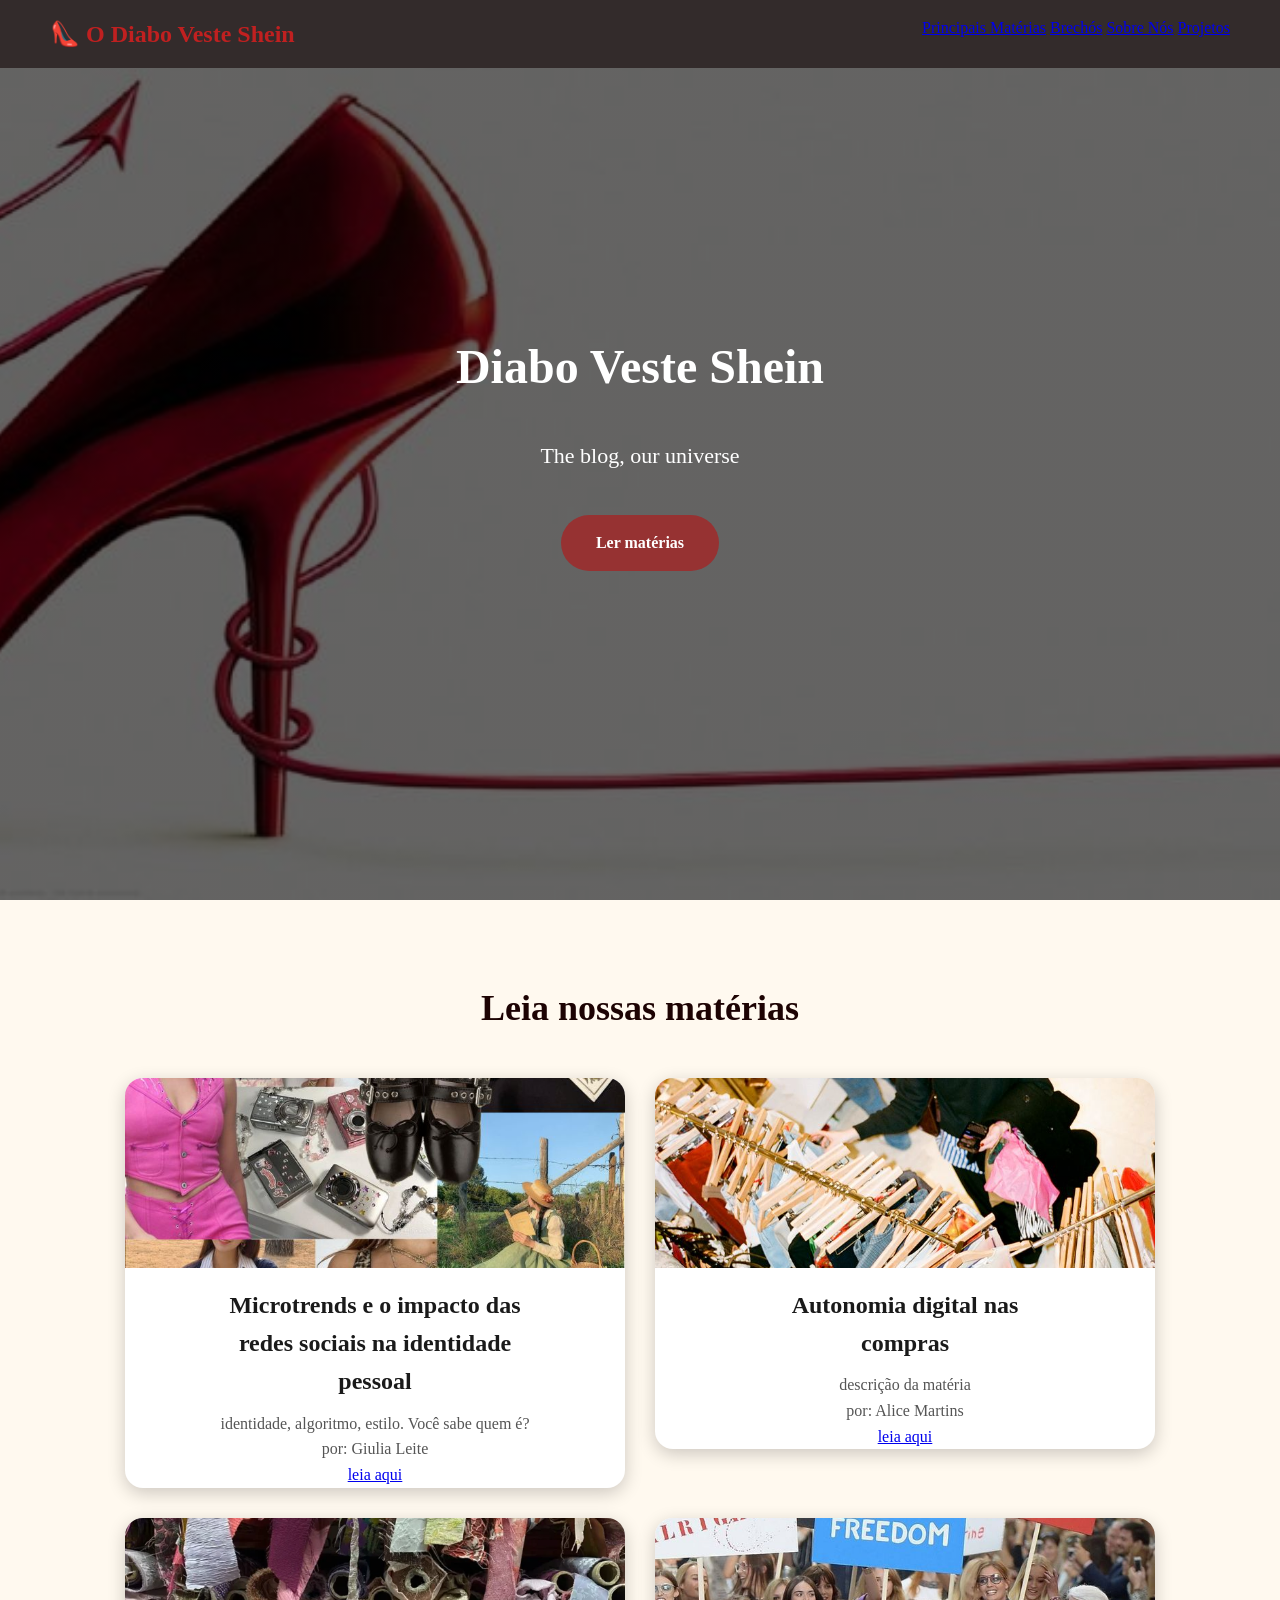
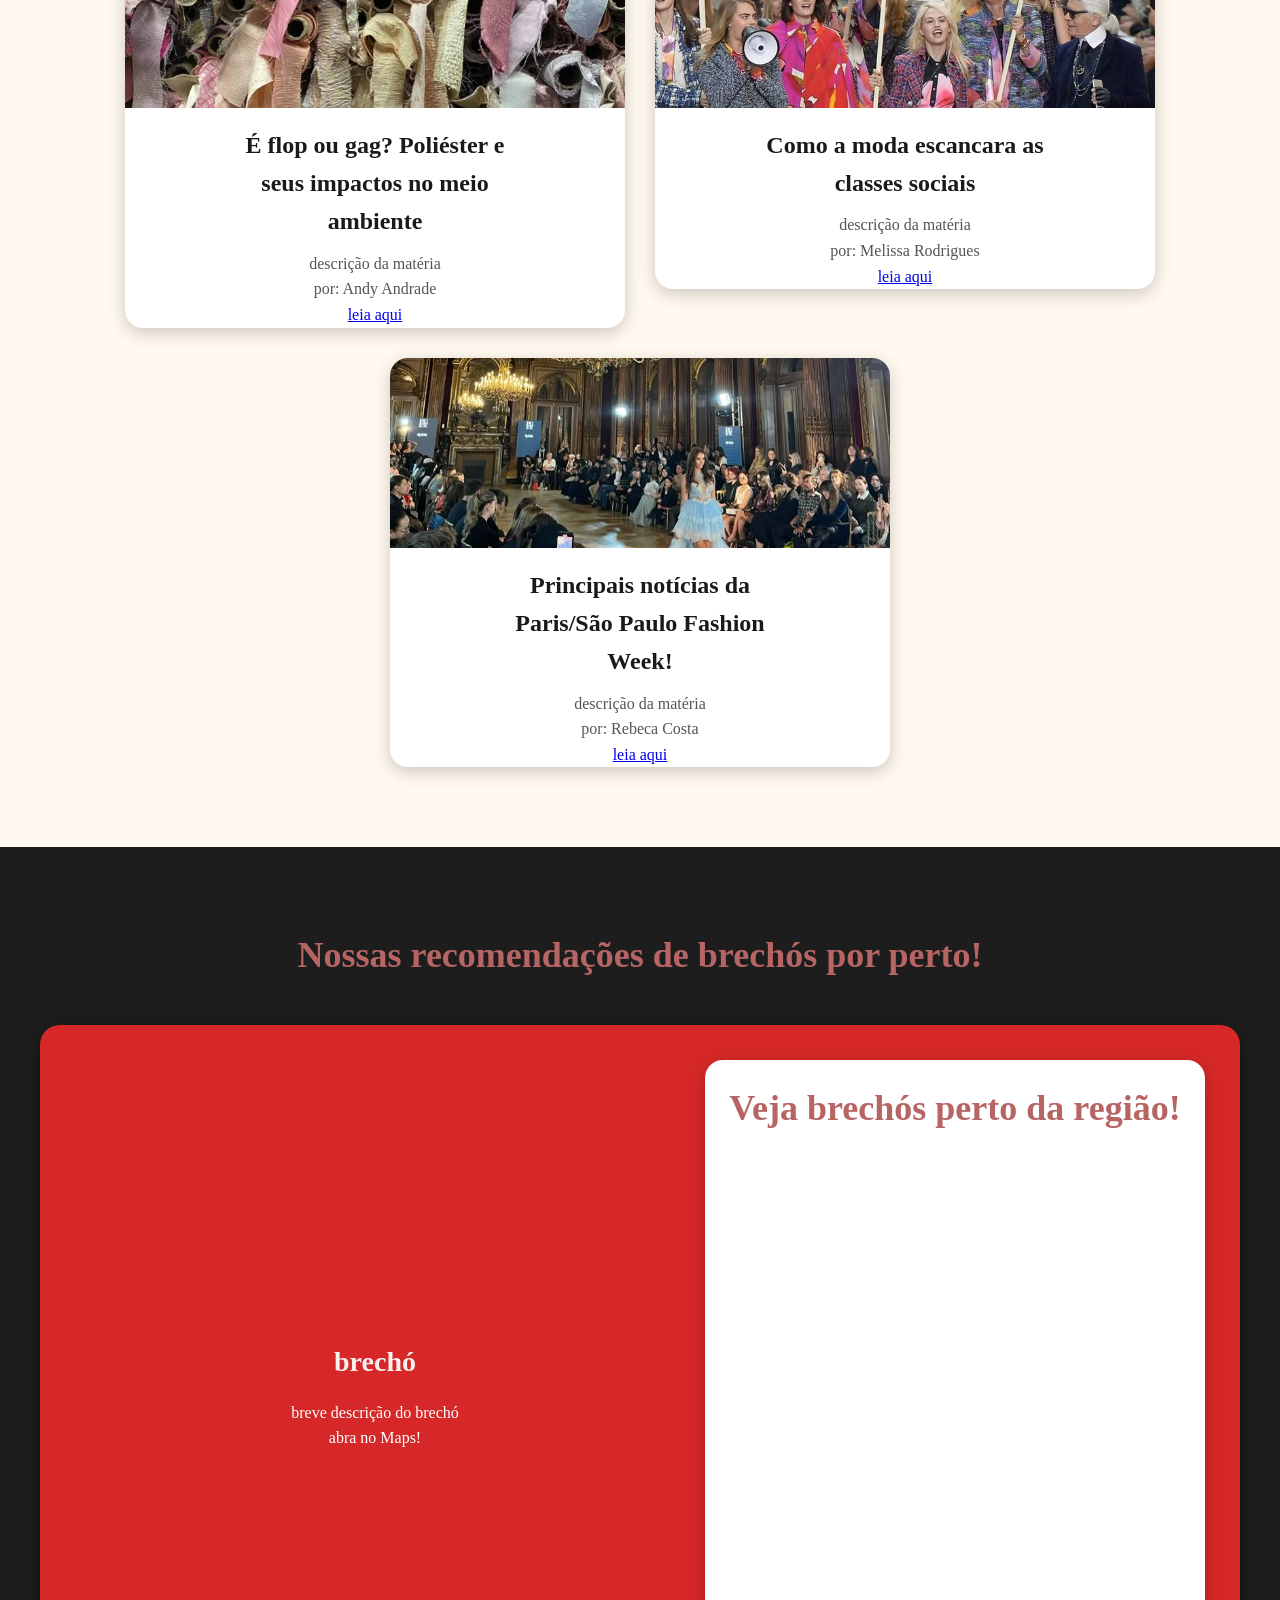
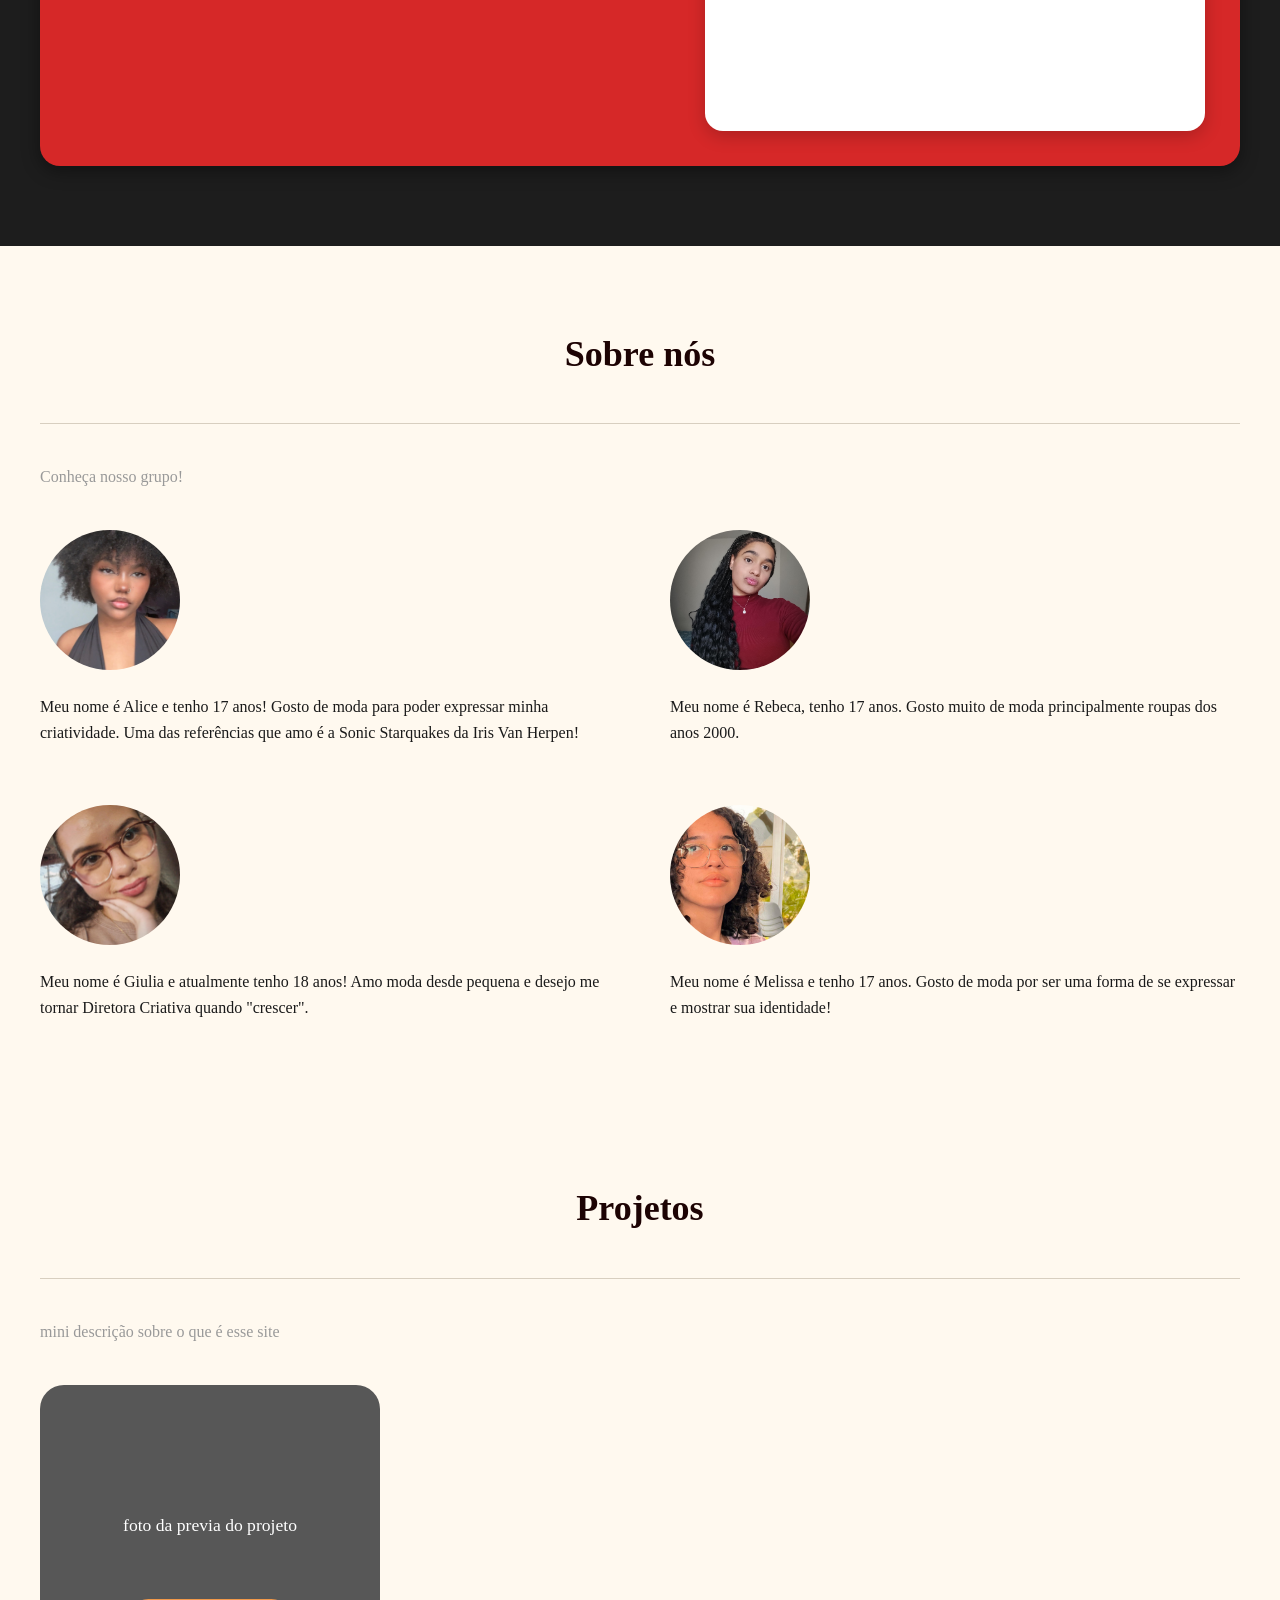
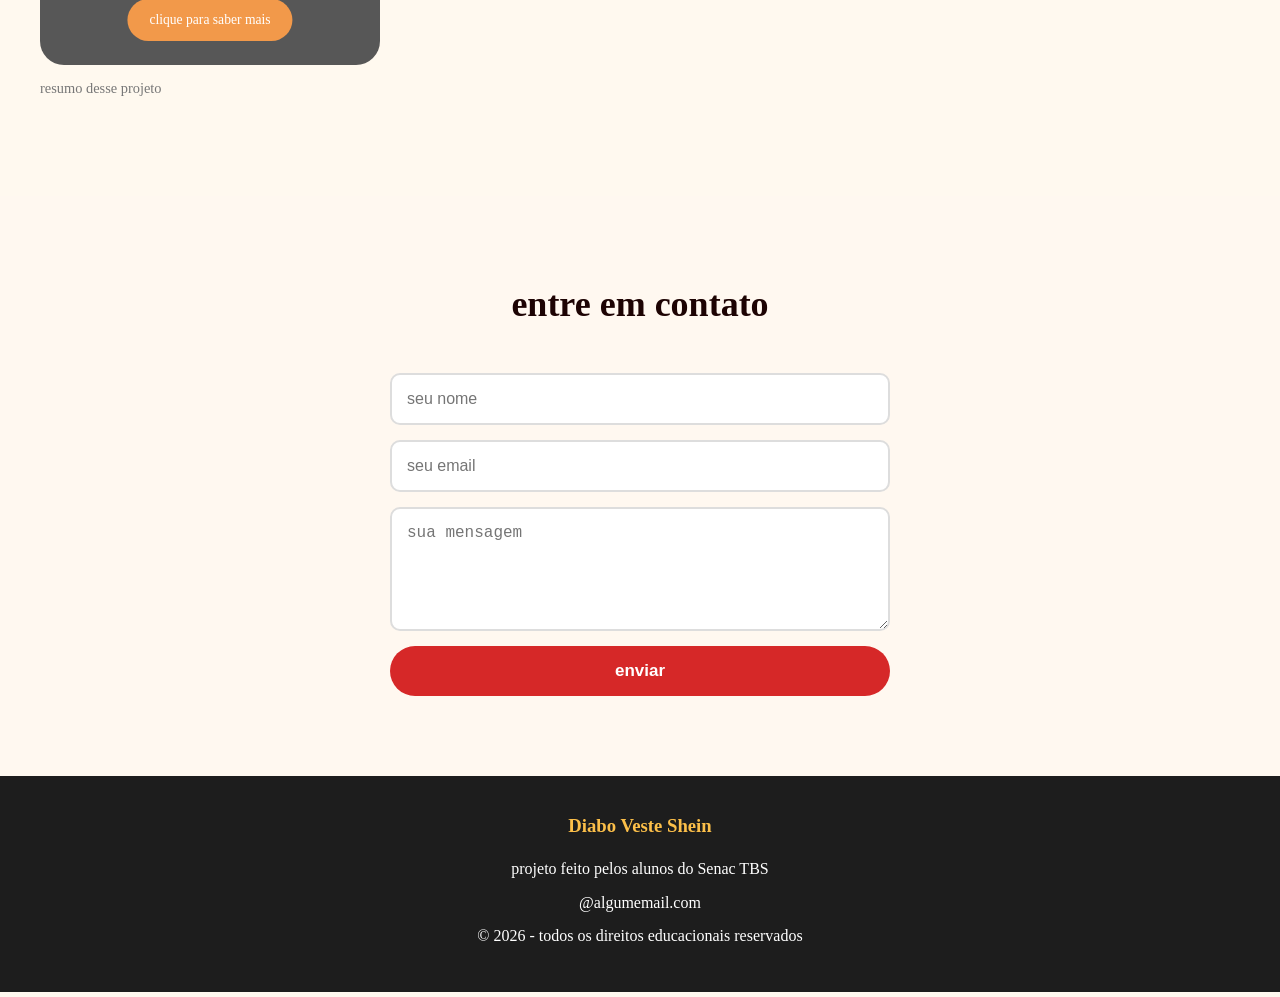
==== commit 0c7a7266: "23/10" ====
--- a/index.html
+++ b/index.html
@@ -162,7 +162,7 @@
     <!--SOBRE NÓS-->
 
     <section class="secao-sobre" id="sobre">
-  <h2>sobre nós</h2>
+  <h2>Sobre nós</h2>
   <hr class="divisoria">
   <p class="mini-descricao">Conheça nosso grupo!</p>
 
@@ -177,7 +177,7 @@
         <!-- depois troca por: <img src="foto1.jpg" alt="Nome da pessoa"> -->
 
       </div>
-      <p>Nam semper vel tortor sed dapibus. Vivamus eget nunc id urna euismod posuere...</p>
+      <p>Meu nome é Alice e tenho 17 anos! Gosto de moda para poder expressar minha criatividade. Uma das referências que amo é a Sonic Starquakes da Iris Van Herpen!</p>
     </div>
 
     <div class="Rebeca">
@@ -214,7 +214,7 @@
         <!-- depois troca por: <img src="foto1.jpg" alt="Nome da pessoa"> -->
 
       </div>
-      <p>Nam semper vel tortor sed dapibus. Vivamus eget nunc id urna euismod posuere...</p>
+      <p>Meu nome é Melissa e tenho 17 anos. Gosto de moda por ser uma forma de se expressar e mostrar sua identidade! </p>
     </div>
 
     
@@ -244,38 +244,6 @@
     <p class="resumo-projeto">resumo desse projeto</p>
     
 </div>
-
-    <div class="card-projeto">
-      <div class="card-imagem">
-        <span>foto da previa do projeto</span>
-        <a href="#" class="botao-saiba-mais">clique para saber mais</a>
-      </div>
-      <p class="resumo-projeto">resumo desse projeto</p>
-    </div>
-  </div>
-</section>
-
-<div class="card-projeto">
-      <div class="card-imagem">
-        <span>foto da previa do projeto</span>
-        <a href="#" class="botao-saiba-mais">clique para saber mais</a>
-      </div>
-      <p class="resumo-projeto">resumo desse projeto</p>
-    </div>
-  </div>
-</section>
-
-<div class="card-projeto">
-      <div class="card-imagem">
-        <span>foto da previa do projeto</span>
-        <a href="#" class="botao-saiba-mais">clique para saber mais</a>
-      </div>
-      <p class="resumo-projeto">resumo desse projeto</p>
-    </div>
-  </div>
-  
-</section>
-
 
        
     </section>
@@ -314,14 +282,7 @@
         <p>© 2026 - todos os direitos educacionais reservados</p>
     </footer>
 
-    <!--BOTÃO WHATSAPP-->
-    <a href="https://wa.me/5511999999999"
-        class="whatsapp"
-        target="_blank">
-
-    <i class="fa-brands fa-whatsapp"></i>
-
-    </a>
+
     
 </body>
 </html>
--- a/style.css
+++ b/style.css
@@ -422,28 +422,6 @@
 
 }
 
-.whatsapp {
-    position:fixed;
-    right: 25px;
-    bottom: 25px;
-    background-color: #25D366;
-    color: white;
-    width: 65px;
-    height: 65px;
-    border-radius: 50%;
-    text-decoration: none;
-    font-size: 35px;
-    display: flex;
-    justify-content: center;
-    align-items: center;
-    box-shadow: 0 5px 15px rgba(0,0,0,0.3);
-    z-index: 1000;
-    transition: 0.3s;
-}
-
-.whatsapp:hover {
-    transform: scale(1.1);
-}
 
 .mapa {
     flex: 1;
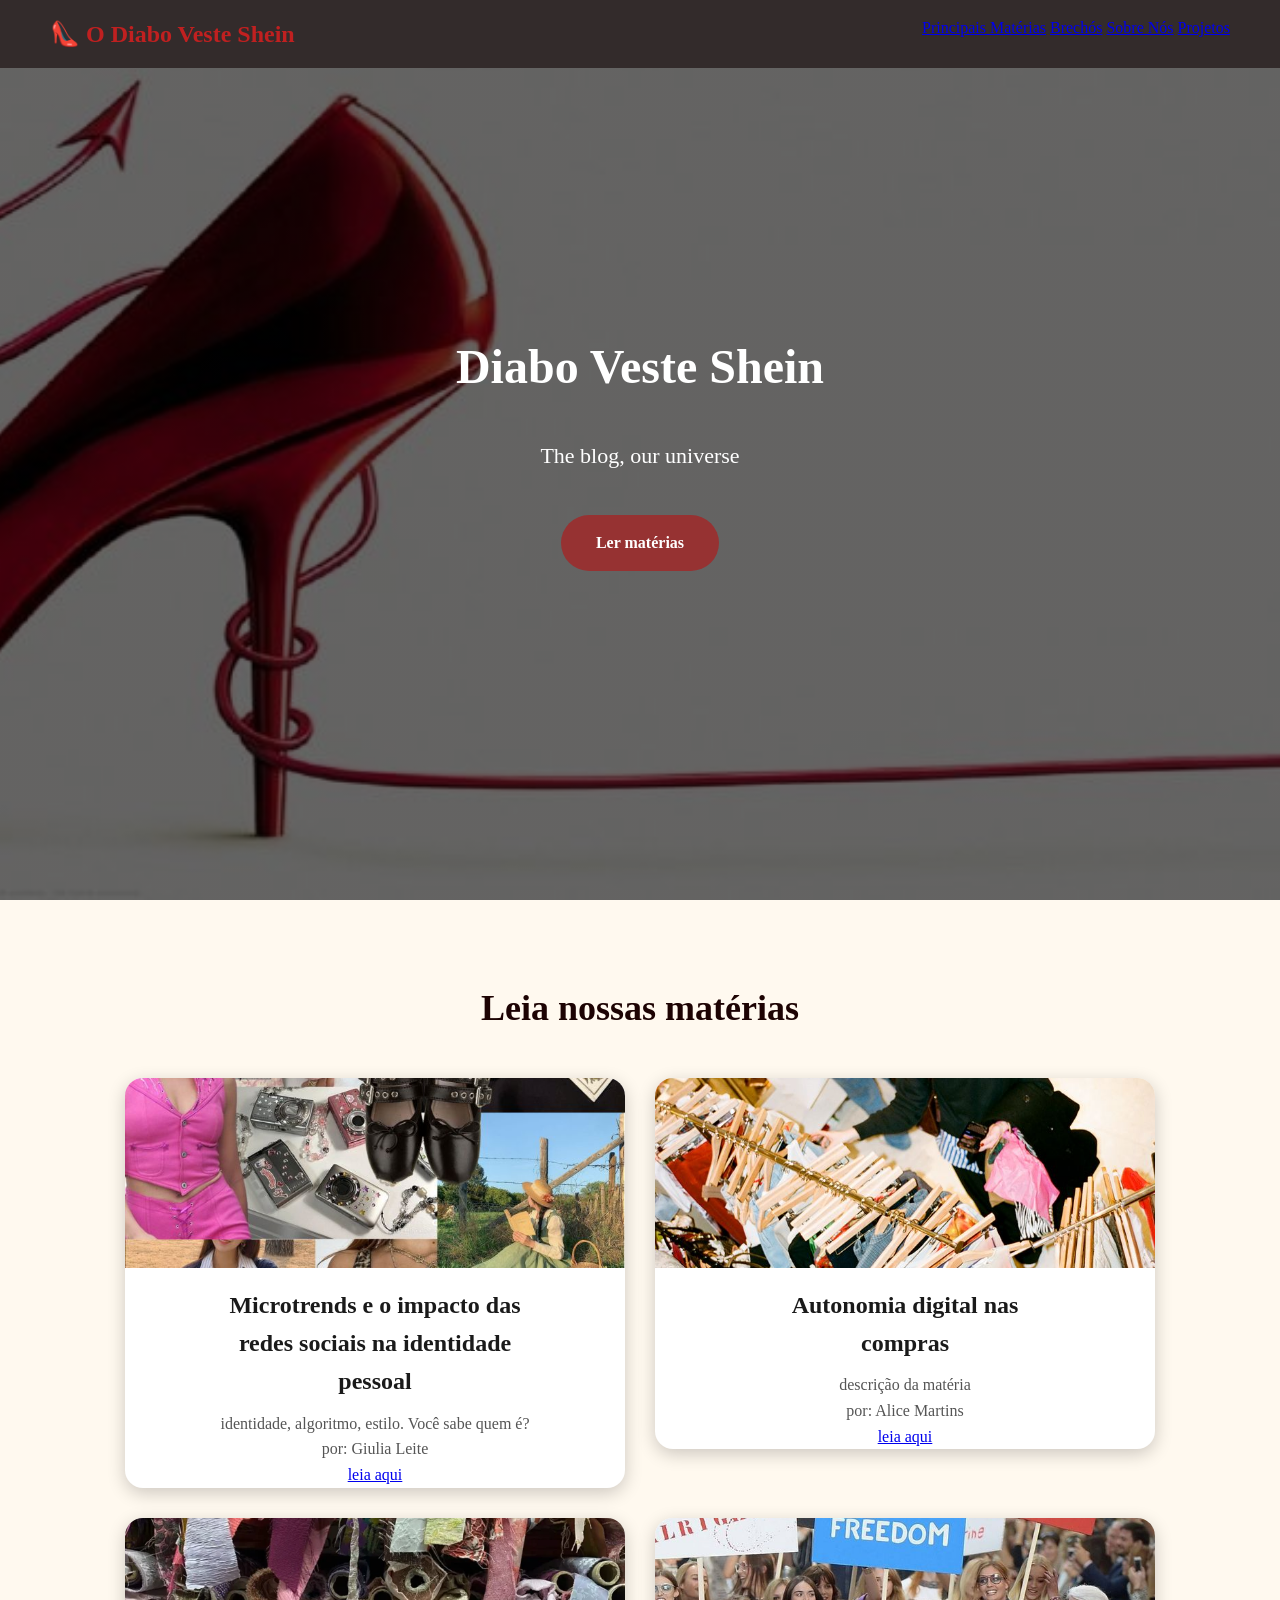
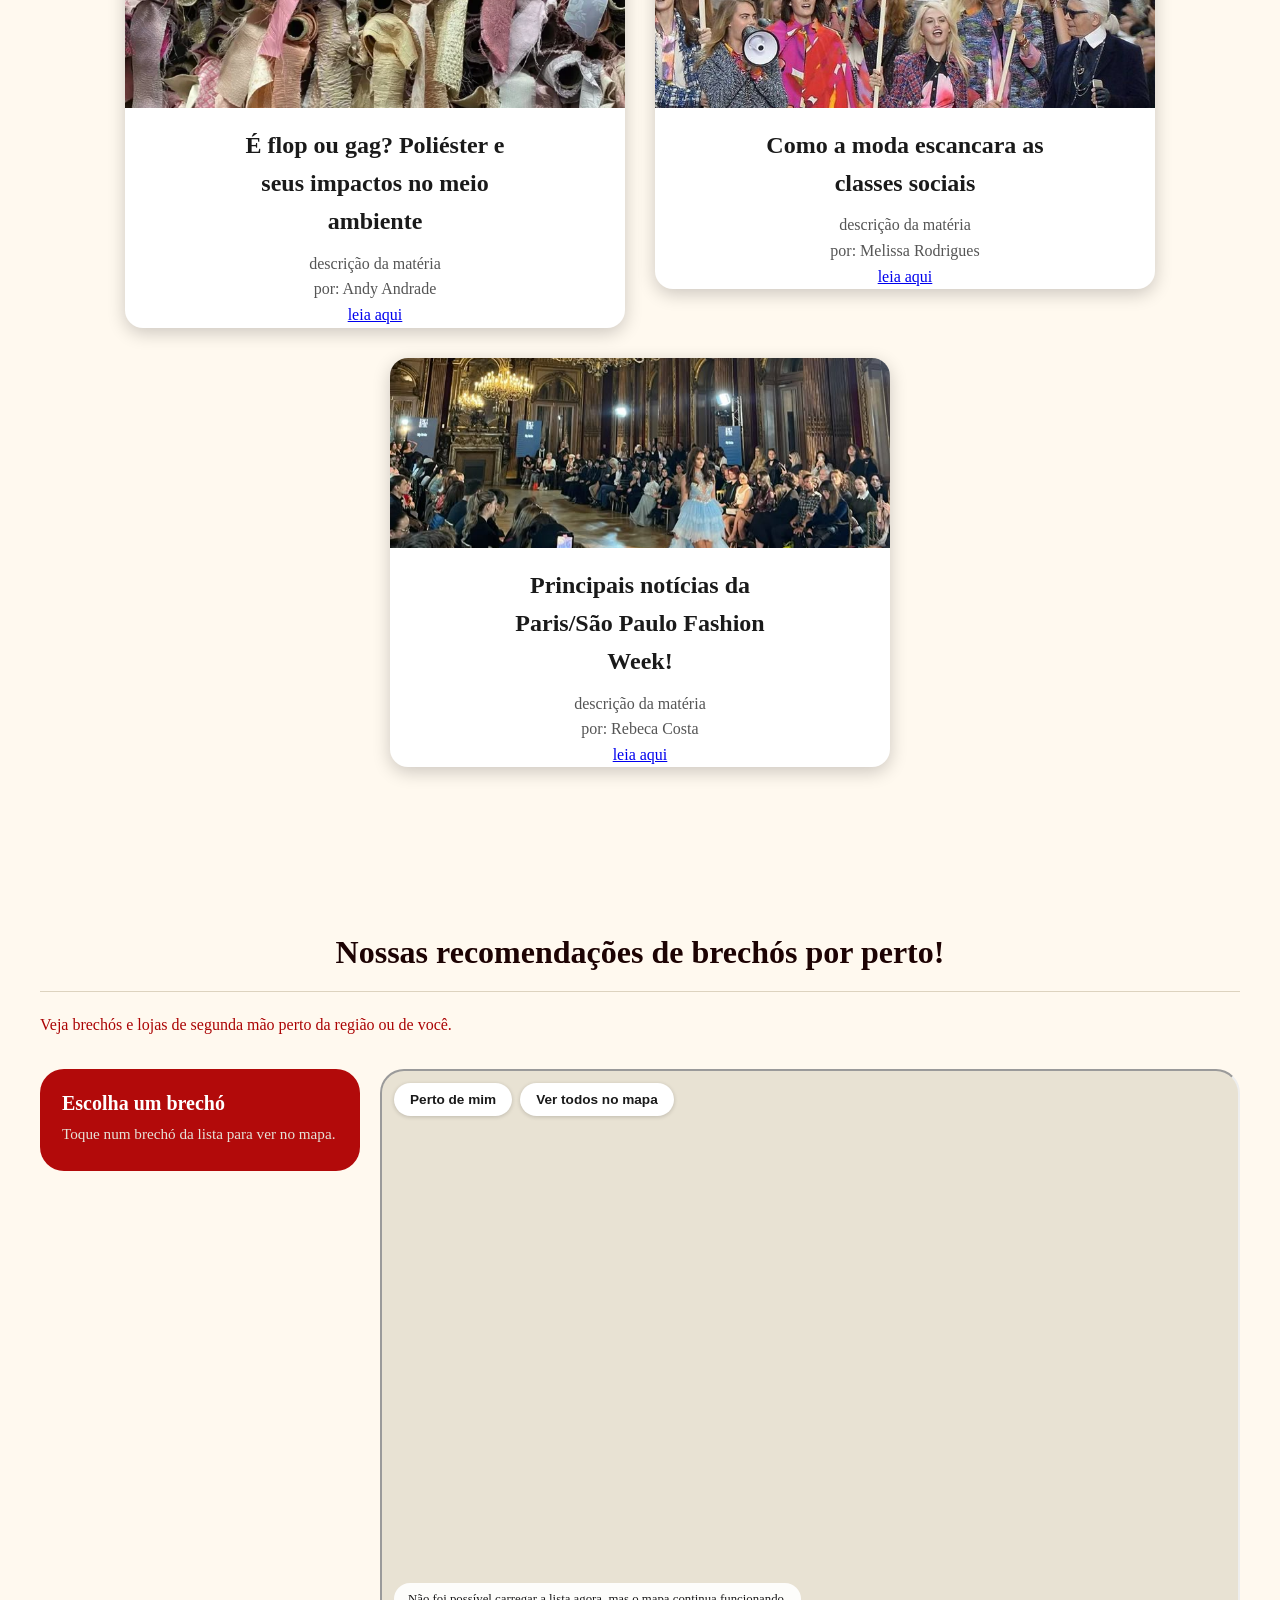
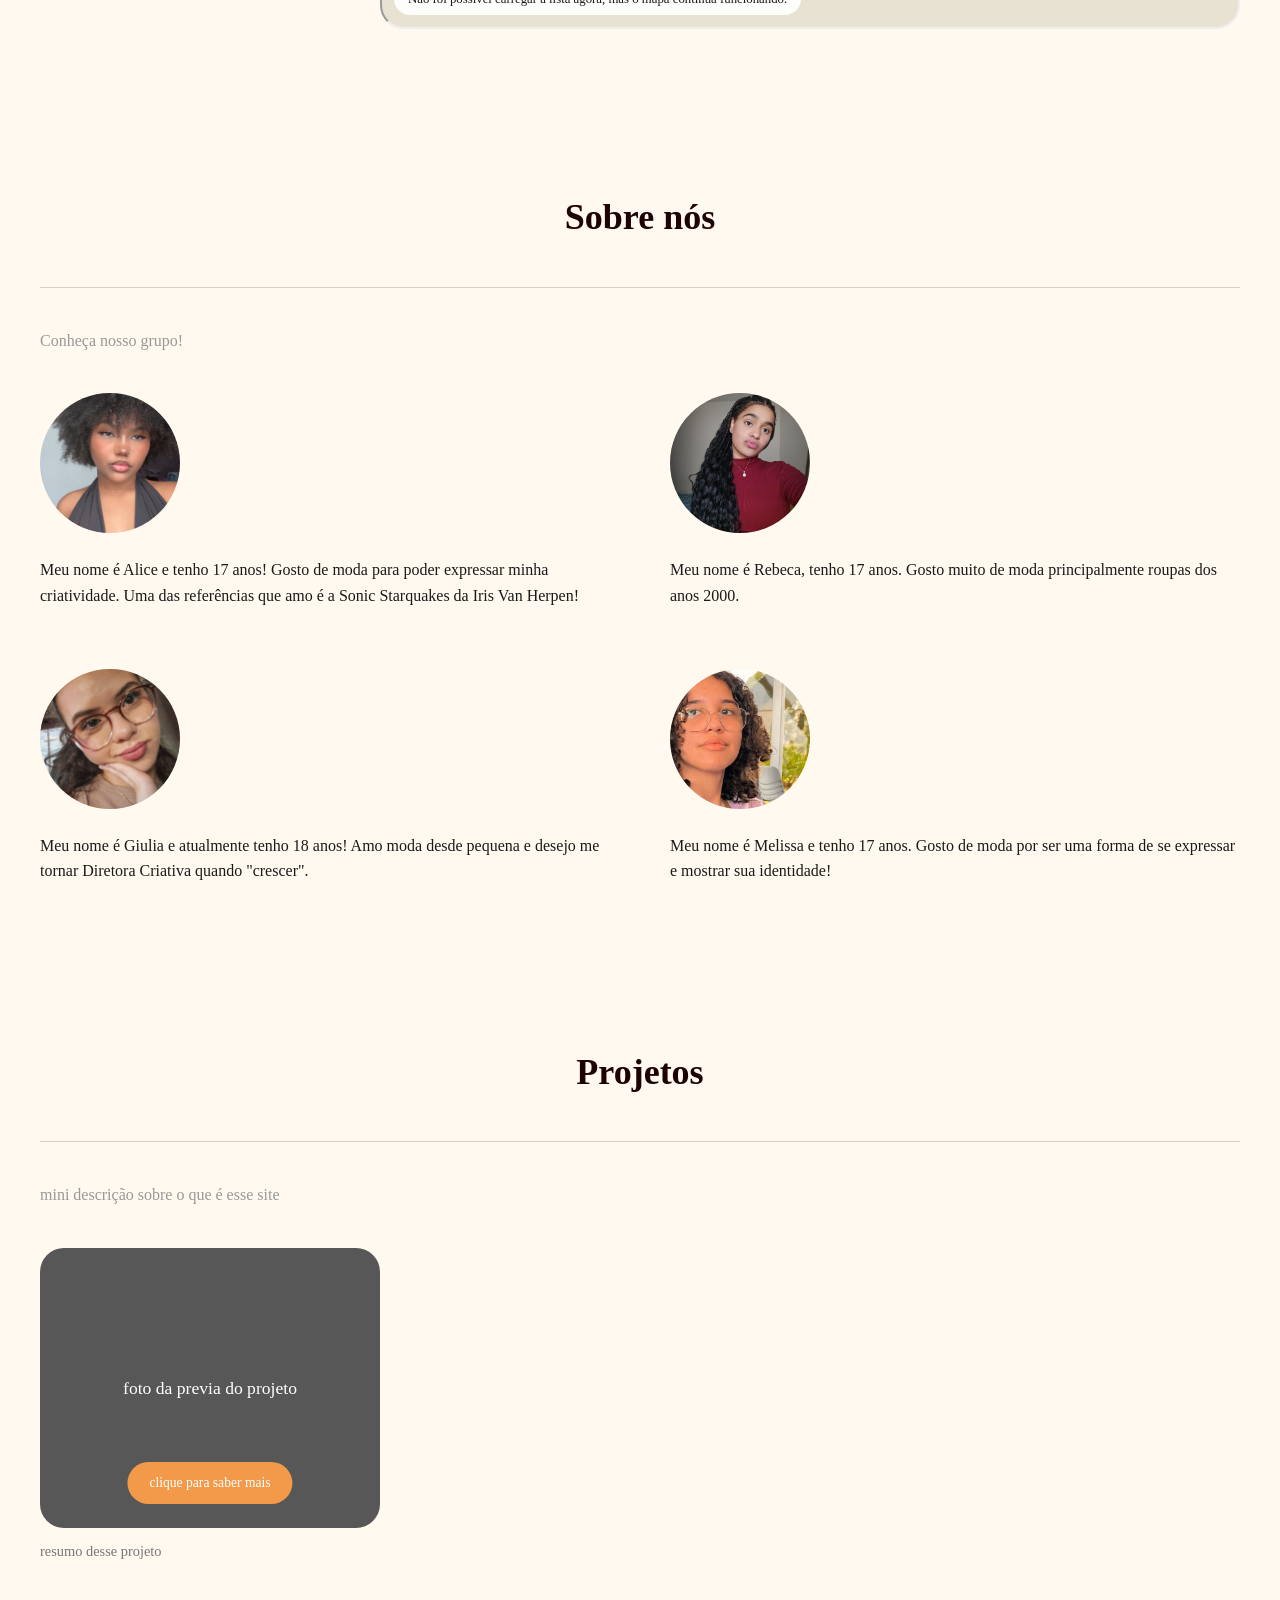
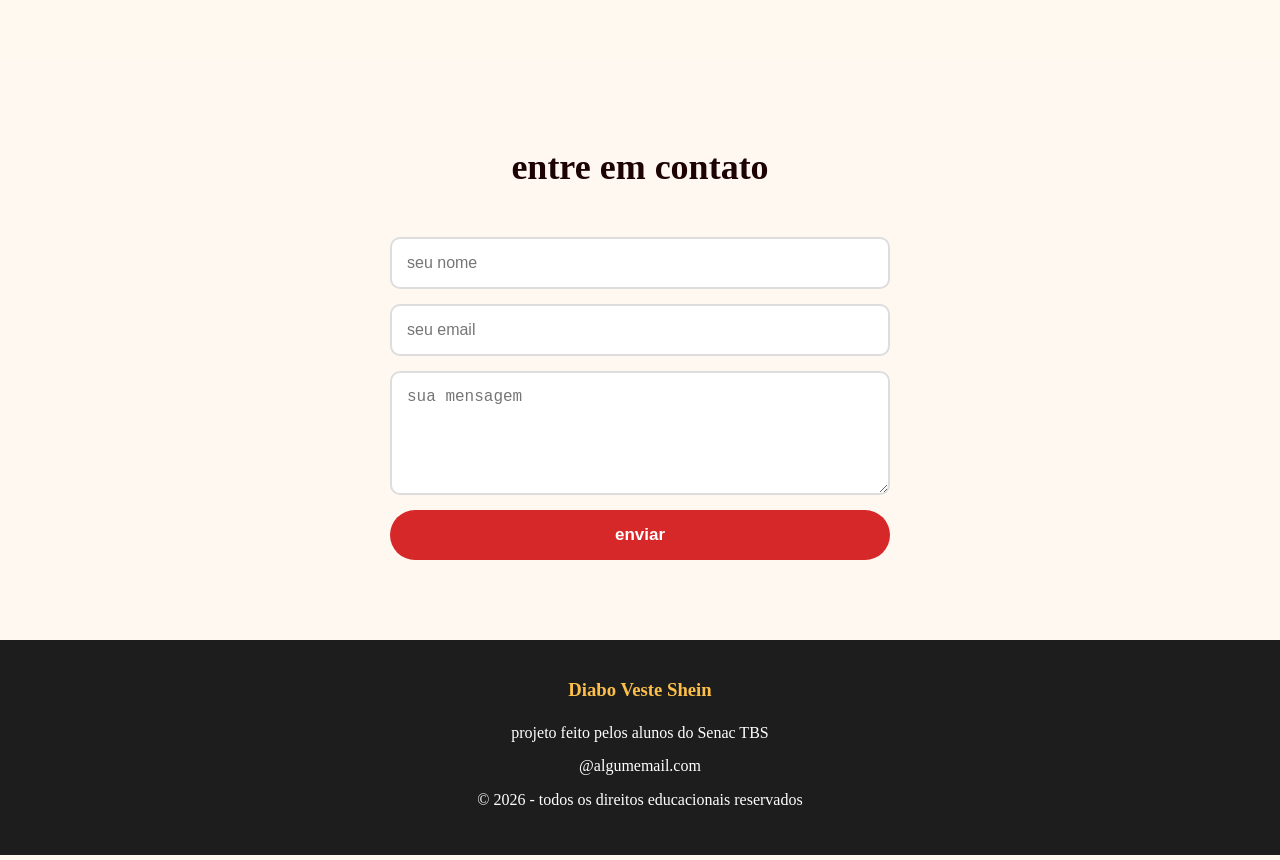
==== commit 29b13fb5: "mudanças brechó e microtrends 06/11" ====
--- a/index.html
+++ b/index.html
@@ -1,21 +1,21 @@
 <!DOCTYPE html>
-<html lang="en">
+<html lang="pt-br">
 <head>
     <meta charset="UTF-8">
     <meta name="viewport" content="width=device-width, initial-scale=1.0">
     <title>O Diabo Veste Shein</title>
     <link rel="stylesheet" href="style.css">
     <link rel="stylesheet" href="https://cdnjs.cloudflare.com/ajax/libs/font-awesome/6.5.0/css/all.min.css">
-
+ 
 </head>
 <body>
-    
+   
     <!--MENU-->
     <nav class="menu">
         <div class="logo">
-            👠​ O Diabo Veste Shein
+            👠 O Diabo Veste Shein
         </div>
-
+ 
         <div class="menu-links">
             <a href="#principaismaterias">Principais Matérias</a>
             <a href="#Brechós">Brechós</a>
@@ -23,7 +23,7 @@
             <a href="#Projetos">Projetos</a>
         </div>
     </nav>
-
+ 
     <!--BANNER-->
     <section id="Início" class="banner">
         <div class=banner-conteudo>
@@ -37,11 +37,11 @@
        
     <!--MATÉRIAS-->
     <section id="principaismaterias" class="principaismaterias">
-
+ 
         <h2> Leia nossas matérias</h2>
-
+ 
         <div class="cards">
-
+ 
             <!--MICROTRENDS-->
             <div class="card">
                 <img src="foto1.png"
@@ -53,237 +53,451 @@
                 <p>
                     por: Giulia Leite
                 </p>
-
+ 
                 <a href="microtrends.html">leia aqui</a>
-
+ 
             </div>
-
+ 
             <!--AUTONOMIA DIGITAL-->
             <div class="card">
                 <img src="NANM-SPRING-25.png"
                 alt="Autonomia digital nas compras">
                 <h3>Autonomia digital nas compras</h3>
-
+ 
                 <p>
                     descrição da matéria
                 </p>
-
+ 
                 <p>
                     por: Alice Martins
                 </p>
-
+ 
                 <a href="autonomia.html">leia aqui</a>
-
+ 
             </div>
-
+ 
             <!--FLOP OU GAG-->
             <div class="card">
                 <img src="download-_1_.png"
                 alt="É flop ou gag? Poliéster e seus impactos no meio ambiente">
-
+ 
                 <h3>É flop ou gag? Poliéster e seus impactos no meio ambiente</h3>
                 <p>
                     descrição da matéria
                 </p>
-
+ 
                 <p>
                     por: Andy Andrade
                 </p>
                 <a href="flopgag.html">leia aqui</a>
             </div>
-
+ 
             <!--MODA E CLASSES SOCIAIS-->
             <div class="card">
                 <img src="modaeclassessociais.png"
                 alt="Como a moda escancara as classes sociais">
-
+ 
                 <h3>Como a moda escancara as classes sociais</h3>
                 <p>
                     descrição da matéria
                 </p>
-
+ 
                 <p>
                     por: Melissa Rodrigues
                 </p>
                 <a href="modaeclassessociais.html">leia aqui</a>
             </div>
-
+ 
             <!--FASHION WEEK-->
             <div class="card">
-                <img src="parisfashionweek.png" 
+                <img src="parisfashionweek.png"
                 alt="Principais notícias da Paris/São Paulo Fashion Week!">
-
+ 
                 <h3>Principais notícias da Paris/São Paulo Fashion Week!</h3>
                 <p>
                     descrição da matéria
                 </p>
-
+ 
                 <p>
                     por: Rebeca Costa
                 </p>
                 <a href="parisfashionweek.html">leia aqui</a> <!--MUDAR PÁGINA-->
             </div>
-            
-            
+           
+           
         </div>
-
+ 
     </section>
-
-    <!--BRECHÓ?-->
-    <section id="Brechós" class="brechos">
-
+ 
+    <!--BRECHÓS (MAPA DO GOOGLE)-->
+    <section class="secao-brechos" id="Brechós">
         <h2>Nossas recomendações de brechós por perto!</h2>
-
-    <div class="brecho-box">
-        <div class="brecho-info">
-            <h1>brechó</h1>
-
-            <p> 
-                breve descrição do brechó
-            </p>
-
-            <span> abra no Maps!</span>
+        <hr class="divisoria">
+        <p class="mini-descricao">Veja brechós e lojas de segunda mão perto da região ou de você.</p>
+ 
+        <div class="brechos-layout">
+ 
+            <aside class="brechos-painel">
+                <div class="brecho-destaque" aria-live="polite">
+                    <h3 id="destaque-nome">Escolha um brechó</h3>
+                    <p id="destaque-info">Toque num brechó da lista para ver no mapa.</p>
+                    <div class="acoes" id="destaque-acoes" hidden>
+                        <a id="destaque-maps" class="botao-maps" href="#" target="_blank" rel="noopener noreferrer">Abrir no Google Maps</a>
+                        <a id="destaque-site" class="link-site" href="#" target="_blank" rel="noopener noreferrer" hidden>Site do brechó</a>
+                    </div>
+                </div>
+ 
+                <ul class="brechos-lista" id="lista" aria-label="Brechós encontrados"></ul>
+            </aside>
+ 
+            <div class="brechos-mapa">
+                <iframe id="mapa"
+                    title="Mapa de brechós no Google Maps"
+                    src="https://www.google.com/maps?q=brech%C3%B3s+S%C3%A3o+Paulo&z=13&output=embed"
+                    loading="lazy"
+                    allowfullscreen
+                    referrerpolicy="no-referrer-when-downgrade"></iframe>
+ 
+                <div class="ferramentas">
+                    <button type="button" id="btn-local">Perto de mim</button>
+                    <button type="button" id="btn-todos">Ver todos no mapa</button>
+                </div>
+ 
+                <p class="status-mapa" id="status" role="status"></p>
+            </div>
+ 
         </div>
-        
-        <div class="mapa">
-        <h2> Veja brechós perto da região!</h2>
-
-        <iframe
-            src="https://www.google.com/maps/embed?pb=!1m18!1m12!1m3!1d3656.905187168775!2d-46.65613968452086!3d-23.5642249846864!2m3!1f0!2f0!3f0!3m2!1i1024!2i768!4f13.1!3m3!1m2!1s0x94ce59c5e7b8e9b9%3A0x8a5c5c5c5c5c5c5c!2sBrech%C3%B3%20da%20Moda!5e0!3m2!1spt-BR!2sbr!4v1623456789012"
-            allowfullscreen=""
-            loading="lazy"
-            referrerpolicy="no-referrer-when-downgrade">
-        </iframe>
-        git-scm.com
-
-    </div>
     </section>
-
+ 
     <!--SOBRE NÓS-->
-
+ 
     <section class="secao-sobre" id="sobre">
   <h2>Sobre nós</h2>
   <hr class="divisoria">
   <p class="mini-descricao">Conheça nosso grupo!</p>
-
+ 
   <div class="grid-sobre">
-
+ 
     <div class="Alice">
-
+ 
       <div class="foto-redonda">
-
+ 
         <img src="alice_foto.png" alt="Alice Martins">
-
+ 
         <!-- depois troca por: <img src="foto1.jpg" alt="Nome da pessoa"> -->
-
+ 
       </div>
       <p>Meu nome é Alice e tenho 17 anos! Gosto de moda para poder expressar minha criatividade. Uma das referências que amo é a Sonic Starquakes da Iris Van Herpen!</p>
     </div>
-
+ 
     <div class="Rebeca">
-        
+       
       <div class="foto-redonda">
-
+ 
         <img src="rebeca_foto.png" alt="Rebeca Costa">
-
+ 
         <!-- depois troca por: <img src="foto1.jpg" alt="Nome da pessoa"> -->
-
+ 
       </div>
       <p>Meu nome é Rebeca, tenho 17 anos. Gosto muito de moda principalmente roupas dos anos 2000. </p>
-
+ 
     </div>
-
+ 
     <div class="Giulia">
-        
+       
       <div class="foto-redonda">
-
+ 
         <img src="giulia_foto.png" alt="Giulia Leite">
-
+ 
         <!-- depois troca por: <img src="foto1.jpg" alt="Nome da pessoa"> -->
-
+ 
       </div>
       <p>Meu nome é Giulia e atualmente tenho 18 anos! Amo moda desde pequena e desejo me tornar Diretora Criativa quando "crescer".</p>
     </div>
-
+ 
     <div class="Melissa">
-
+ 
       <div class="foto-redonda">
-
+ 
         <img src="melissa_foto.png" alt="Melissa Rodrigues">
-
+ 
         <!-- depois troca por: <img src="foto1.jpg" alt="Nome da pessoa"> -->
-
+ 
       </div>
       <p>Meu nome é Melissa e tenho 17 anos. Gosto de moda por ser uma forma de se expressar e mostrar sua identidade! </p>
     </div>
-
-    
-
+ 
+   
+ 
 </section>
-
+ 
     <!--PROJETOS-->
     <section id="projeto" class="projeto">
         <h2>Projetos</h2>
-
+ 
         <hr class="divisoria">
-
+ 
   <p class="mini-descricao">mini descrição sobre o que é esse site</p>
-
+ 
   <div class="carrossel-projetos">
-
+ 
     <div class="card-projeto">
-
+ 
       <div class="card-imagem">
-
+ 
         <span>foto da previa do projeto</span>
-
+ 
         <a href="#" class="botao-saiba-mais">clique para saber mais</a>
-      
+     
     </div>
-    
+   
     <p class="resumo-projeto">resumo desse projeto</p>
-    
+   
 </div>
-
+ 
        
     </section>
-
+ 
     <!--CONTATO-->
     <section id="contato" class="contato">
-
+ 
     <h2> entre em contato</h2>
-
+ 
     <form>
         <input type="text"
             placeholder="seu nome"
             required>
-            
+           
         <input type="email"
             placeholder="seu email"
             required>
-
+ 
         <textarea rows="5"
                 placeholder="sua mensagem"></textarea>
-
+ 
         <button type="submit">
             enviar
         </button>
-
+ 
     </form>
-    
+   
     </section>
-
-    <!--RODAPÉ-->   
+ 
+    <!--RODAPÉ-->  
     <footer>
-
+ 
         <h3>Diabo Veste Shein</h3>
         <p>projeto feito pelos alunos do Senac TBS</p>
         <p>@algumemail.com</p>
         <p>© 2026 - todos os direitos educacionais reservados</p>
     </footer>
-
-
-    
+ 
+ 
+    <!--JAVASCRIPT DO MAPA-->
+    <script>
+    (function () {
+      const CENTRO_PADRAO = [-23.5505, -46.6333]; // centro de São Paulo
+      const RAIO_METROS = 5000;
+ 
+      const el = {
+        mapa:    document.getElementById('mapa'),
+        status:  document.getElementById('status'),
+        lista:   document.getElementById('lista'),
+        nome:    document.getElementById('destaque-nome'),
+        info:    document.getElementById('destaque-info'),
+        acoes:   document.getElementById('destaque-acoes'),
+        maps:    document.getElementById('destaque-maps'),
+        site:    document.getElementById('destaque-site'),
+        btnLocal: document.getElementById('btn-local'),
+        btnTodos: document.getElementById('btn-todos')
+      };
+ 
+      let centro = CENTRO_PADRAO;
+      let selecionado = null;
+      let buscando = false;
+ 
+      // ---------- Mapa do Google (iframe, sem chave) ----------
+      function mostrarBusca(lat, lng, zoom) {
+        el.mapa.src = 'https://www.google.com/maps?q=' + encodeURIComponent('brechós') +
+          '&ll=' + lat + ',' + lng + '&z=' + zoom + '&output=embed';
+      }
+ 
+      function mostrarLugar(lat, lng) {
+        el.mapa.src = 'https://www.google.com/maps?q=' + lat + ',' + lng + '&z=17&output=embed';
+      }
+ 
+      // ---------- Auxiliares ----------
+      function mensagem(texto) { el.status.textContent = texto; }
+ 
+      function distanciaMetros(lat1, lng1, lat2, lng2) {
+        const R = 6371000, rad = Math.PI / 180;
+        const dLat = (lat2 - lat1) * rad, dLng = (lng2 - lng1) * rad;
+        const a = Math.sin(dLat / 2) ** 2 +
+                  Math.cos(lat1 * rad) * Math.cos(lat2 * rad) * Math.sin(dLng / 2) ** 2;
+        return 2 * R * Math.asin(Math.sqrt(a));
+      }
+ 
+      function formatarDistancia(metros) {
+        if (metros < 1000) return 'a ' + (Math.round(metros / 10) * 10) + ' m';
+        return 'a ' + (metros / 1000).toFixed(1).replace('.', ',') + ' km';
+      }
+ 
+      function montarEndereco(tags) {
+        const rua = [tags['addr:street'], tags['addr:housenumber']].filter(Boolean).join(', ');
+        return [rua, tags['addr:suburb']].filter(Boolean).join(' - ');
+      }
+ 
+      // Só aceita links http/https (os dados vêm de voluntários do OpenStreetMap)
+      function siteValido(valor) {
+        if (!valor) return null;
+        try {
+          const url = new URL(/^https?:\/\//i.test(valor) ? valor : 'https://' + valor);
+          return (url.protocol === 'http:' || url.protocol === 'https:') ? url.href : null;
+        } catch (e) { return null; }
+      }
+ 
+      function limparDestaque() {
+        el.nome.textContent = 'Escolha um brechó';
+        el.info.textContent = 'Toque num brechó da lista para ver no mapa.';
+        el.acoes.hidden = true;
+      }
+ 
+      // ---------- Seleção ----------
+      function selecionar(b) {
+        if (selecionado) selecionado.botao.removeAttribute('aria-current');
+        selecionado = b;
+        b.botao.setAttribute('aria-current', 'true');
+ 
+        el.nome.textContent = b.nome;
+        el.info.textContent = b.endereco || 'Endereço não cadastrado.';
+        el.maps.href = 'https://www.google.com/maps/search/?api=1&query=' + b.lat + ',' + b.lng;
+        el.acoes.hidden = false;
+ 
+        if (b.site) { el.site.href = b.site; el.site.hidden = false; }
+        else { el.site.hidden = true; }
+ 
+        mostrarLugar(b.lat, b.lng);
+      }
+ 
+      function criarItem(b) {
+        const li = document.createElement('li');
+        const botao = document.createElement('button');
+        botao.type = 'button';
+        botao.className = 'item-brecho';
+ 
+        const nome = document.createElement('span');
+        nome.className = 'nome';
+        nome.textContent = b.nome; // textContent evita injetar HTML vindo dos dados
+        botao.appendChild(nome);
+ 
+        if (b.endereco) {
+          const endereco = document.createElement('span');
+          endereco.className = 'detalhe';
+          endereco.textContent = b.endereco;
+          botao.appendChild(endereco);
+        }
+ 
+        const distancia = document.createElement('span');
+        distancia.className = 'detalhe';
+        distancia.textContent = formatarDistancia(b.distancia);
+        botao.appendChild(distancia);
+ 
+        botao.addEventListener('click', () => selecionar(b));
+        li.appendChild(botao);
+        el.lista.appendChild(li);
+        return botao;
+      }
+ 
+      // ---------- Lista de brechós (OpenStreetMap / Overpass) ----------
+      function mostrarLista(elementos) {
+        el.lista.replaceChildren();
+        selecionado = null;
+        limparDestaque();
+ 
+        const brechos = elementos
+          .map(e => {
+            const lat = e.lat ?? (e.center && e.center.lat);
+            const lng = e.lon ?? (e.center && e.center.lon);
+            const tags = e.tags || {};
+            if (lat == null || lng == null || !tags.name) return null;
+            return {
+              nome: tags.name, lat: lat, lng: lng,
+              endereco: montarEndereco(tags),
+              site: siteValido(tags.website || tags['contact:website']),
+              distancia: distanciaMetros(centro[0], centro[1], lat, lng)
+            };
+          })
+          .filter(Boolean)
+          .sort((a, b) => a.distancia - b.distancia);
+ 
+        if (brechos.length === 0) {
+          mensagem('Nenhum brechó na lista para esta área, mas o mapa ao lado mostra os do Google.');
+          return;
+        }
+ 
+        brechos.forEach(b => { b.botao = criarItem(b); });
+        const n = brechos.length;
+        mensagem(n + (n === 1 ? ' brechó na lista' : ' brechós na lista'));
+      }
+ 
+      async function buscarLista() {
+        if (buscando) return;
+        buscando = true;
+        el.btnLocal.disabled = true;
+        mensagem('Buscando brechós…');
+ 
+        const consulta = `
+          [out:json][timeout:25];
+          (
+            nwr["shop"="second_hand"](around:${RAIO_METROS},${centro[0]},${centro[1]});
+            nwr["shop"="clothes"]["second_hand"="only"](around:${RAIO_METROS},${centro[0]},${centro[1]});
+          );
+          out center tags;
+        `;
+ 
+        try {
+          const resposta = await fetch('https://overpass-api.de/api/interpreter', {
+            method: 'POST',
+            body: 'data=' + encodeURIComponent(consulta)
+          });
+          if (!resposta.ok) throw new Error('Erro ' + resposta.status);
+          const dados = await resposta.json();
+          mostrarLista(dados.elements);
+        } catch (erro) {
+          console.error(erro);
+          mensagem('Não foi possível carregar a lista agora, mas o mapa continua funcionando.');
+        } finally {
+          buscando = false;
+          el.btnLocal.disabled = false;
+        }
+      }
+ 
+      // ---------- Botões ----------
+      el.btnTodos.addEventListener('click', () => {
+        mostrarBusca(centro[0], centro[1], 13);
+      });
+ 
+      el.btnLocal.addEventListener('click', () => {
+        if (!navigator.geolocation) {
+          mensagem('Seu navegador não permite usar a localização.');
+          return;
+        }
+        mensagem('Procurando sua localização…');
+        navigator.geolocation.getCurrentPosition(
+          pos => {
+            centro = [pos.coords.latitude, pos.coords.longitude];
+            mostrarBusca(centro[0], centro[1], 14);
+            buscarLista();
+          },
+          () => mensagem('Não foi possível acessar sua localização. Verifique a permissão do navegador.'),
+          { timeout: 10000 }
+        );
+      });
+ 
+      // Lista inicial ao abrir a página
+      buscarLista();
+    })();
+    </script>
+   
 </body>
 </html>
-
--- a/style.css
+++ b/style.css
@@ -423,50 +423,226 @@
 }
 
 
-.mapa {
-    flex: 1;
-    min-width: 300px;
-    max-width: 500px;
-    background-color: white;
-    padding: 20px;
-    border-radius: 18px;
-    box-shadow: 0 5px 18px rgba(0,0,0,0.2);
-}
-
-@media (max-width: 768px) {
-    .brecho-box {
-        flex-direction: column;
-        padding: 25px;
-    }
-
-    .brecho-info,
-    .mapa {
-        width: 100%;
-        max-width: none;
-    }
-}
-
-.mapa h3 {
-    color:#fdf6f6;
-    font-size: 24px;
-    margin-bottom: 50px;
-    text-align: left;
-}
-
-.mapa iframe {
-    width: 100%;
-    height: 500px;
-    border: 0;
-    border-radius: 28px;
-}
-
-.card button {
-    margin: 15px;
-    background-color: #f77f00;
-}
-
-.card button:hover {
-    background-color: #d62828;
+.secao-brechos {
+  --brechos-sidebar: #b20a0a;   /* card escuro */
+  --brechos-destaque: #ca1313;  /* laranja: pinos e botão */
+  --brechos-texto: #1a1a1a;
+  --brechos-linha: #ddd3bf;
+ 
+  padding: 80px 40px;
+  scroll-margin-top: 80px;      /* o menu do topo não cobre o título */
+}
+ 
+/* garante que o atributo "hidden" funcione mesmo com display:flex */
+.secao-brechos [hidden] { display: none !important; }
+ 
+.secao-brechos h2 {
+  font-weight: 800;
+  font-size: 2rem;
+  margin-bottom: 12px;
+}
+ 
+.secao-brechos .divisoria {
+  border: none;
+  border-top: 1px solid var(--brechos-linha);
+  margin: 0;
+}
+ 
+.secao-brechos .mini-descricao {
+  color: #ab0404;
+  margin: 20px 0 32px;
+}
+ 
+/* --- Layout: painel à esquerda, mapa grande à direita ----------------- */
+.brechos-layout {
+  display: grid;
+  grid-template-columns: minmax(260px, 320px) 1fr;
+  gap: 20px;
+  height: 560px;
+}
+ 
+.brechos-painel {
+  display: flex;
+  flex-direction: column;
+  gap: 14px;
+  min-height: 0;
+}
+ 
+/* Card do brechó selecionado */
+.brecho-destaque {
+  background-color: var(--brechos-sidebar);
+  color: #fff;
+  border-radius: 24px;
+  padding: 22px 22px 24px;
+}
+ 
+.brecho-destaque h3 {
+  font-size: 1.25rem;
+  line-height: 1.25;
+  margin-bottom: 6px;
+  overflow-wrap: anywhere;
+}
+ 
+.brecho-destaque p {
+  font-size: 0.95rem;
+  color: #e6e2d8;
+}
+ 
+.brecho-destaque .acoes {
+  display: flex;
+  flex-wrap: wrap;
+  align-items: center;
+  gap: 8px 16px;
+  margin-top: 16px;
+}
+ 
+.botao-maps {
+  display: inline-block;
+  background-color: var(--brechos-destaque);
+  color: var(--brechos-texto);
+  font-size: 0.9rem;
+  font-weight: 600;
+  text-decoration: none;
+  padding: 9px 18px;
+  border-radius: 999px;
+}
+ 
+.link-site {
+  color: #fff;
+  font-size: 0.9rem;
+}
+ 
+/* Lista de brechós (rola sozinha se tiver muitos) */
+.brechos-lista {
+  list-style: none;
+  margin: 0;
+  padding: 0 4px 0 0;
+  flex: 1;
+  min-height: 0;
+  overflow-y: auto;
+  display: flex;
+  flex-direction: column;
+  gap: 8px;
+}
+ 
+.item-brecho {
+  display: block;
+  width: 100%;
+  text-align: left;
+  font: inherit;
+  color: inherit;
+  background-color: rgba(255, 255, 255, 0.65);
+  border: 1.5px solid transparent;
+  border-radius: 14px;
+  padding: 12px 14px;
+  cursor: pointer;
+}
+ 
+.item-brecho:hover { background-color: #fff; }
+ 
+.item-brecho[aria-current="true"] {
+  background-color: #fff;
+  border-color: var(--brechos-destaque);
+}
+ 
+.item-brecho .nome {
+  display: block;
+  font-weight: 600;
+  font-size: 0.95rem;
+  line-height: 1.3;
+}
+ 
+.item-brecho .detalhe {
+  display: block;
+  font-size: 0.85rem;
+  color: #6b6b6b;
+}
+ 
+/* --- Mapa -------------------------------------------------------------- */
+.brechos-mapa {
+  position: relative;
+  min-height: 0;
+}
+ 
+#mapa {
+  width: 100%;
+  height: 100%;            /* o mapa precisa de altura definida, senão some */
+  border-radius: 24px;
+  background-color: #e8e2d3;
+  z-index: 0;
+}
+ 
+.ferramentas {
+  position: absolute;
+  top: 14px;
+  left: 14px;
+  z-index: 500;
+  display: flex;
+  flex-wrap: wrap;
+  gap: 8px;
+}
+ 
+.ferramentas button {
+  background-color: #fff;
+  color: var(--brechos-texto);
+  border: none;
+  border-radius: 999px;
+  padding: 9px 16px;
+  font-size: 0.85rem;
+  font-weight: 600;
+  cursor: pointer;
+  box-shadow: 0 1px 4px rgba(0, 0, 0, 0.18);
+}
+ 
+.ferramentas button:hover { background-color: #f4efe3; }
+.ferramentas button:disabled { opacity: 0.6; cursor: default; }
+ 
+.status-mapa {
+  position: absolute;
+  bottom: 14px;
+  left: 14px;
+  z-index: 500;
+  max-width: calc(100% - 120px);
+  margin: 0;
+  background-color: rgba(255, 255, 255, 0.92);
+  font-size: 0.8rem;
+  padding: 6px 14px;
+  border-radius: 999px;
+}
+ 
+.status-mapa:empty { display: none; }
+ 
+/* Pinos (não use "transform" aqui: o Leaflet usa transform para posicionar) */
+.pino-brecho {
+  background-color: var(--brechos-destaque);
+  border: 3px solid #fff;
+  border-radius: 50%;
+  box-shadow: 0 1px 4px rgba(0, 0, 0, 0.35);
+}
+ 
+.pino-brecho.ativo { background-color: var(--brechos-sidebar); }
+ 
+/* Foco visível para quem navega pelo teclado */
+.item-brecho:focus-visible,
+.botao-maps:focus-visible,
+.link-site:focus-visible,
+.ferramentas button:focus-visible {
+  outline: 3px solid var(--brechos-texto);
+  outline-offset: 2px;
+}
+ 
+/* --- Celular ------------------------------------------------------------ */
+@media (max-width: 900px) {
+  .secao-brechos { padding: 40px 20px; }
+ 
+  .brechos-layout {
+    grid-template-columns: 1fr;
+    height: auto;
+  }
+ 
+  .brechos-mapa { order: 1; height: 420px; }
+  .brechos-painel { order: 2; }
+  .brechos-lista { max-height: 260px; }
 }
 
 /* CSS MICROTRENDS */
@@ -673,4 +849,3 @@
   font-size: 0.9rem;
 }
 
-
